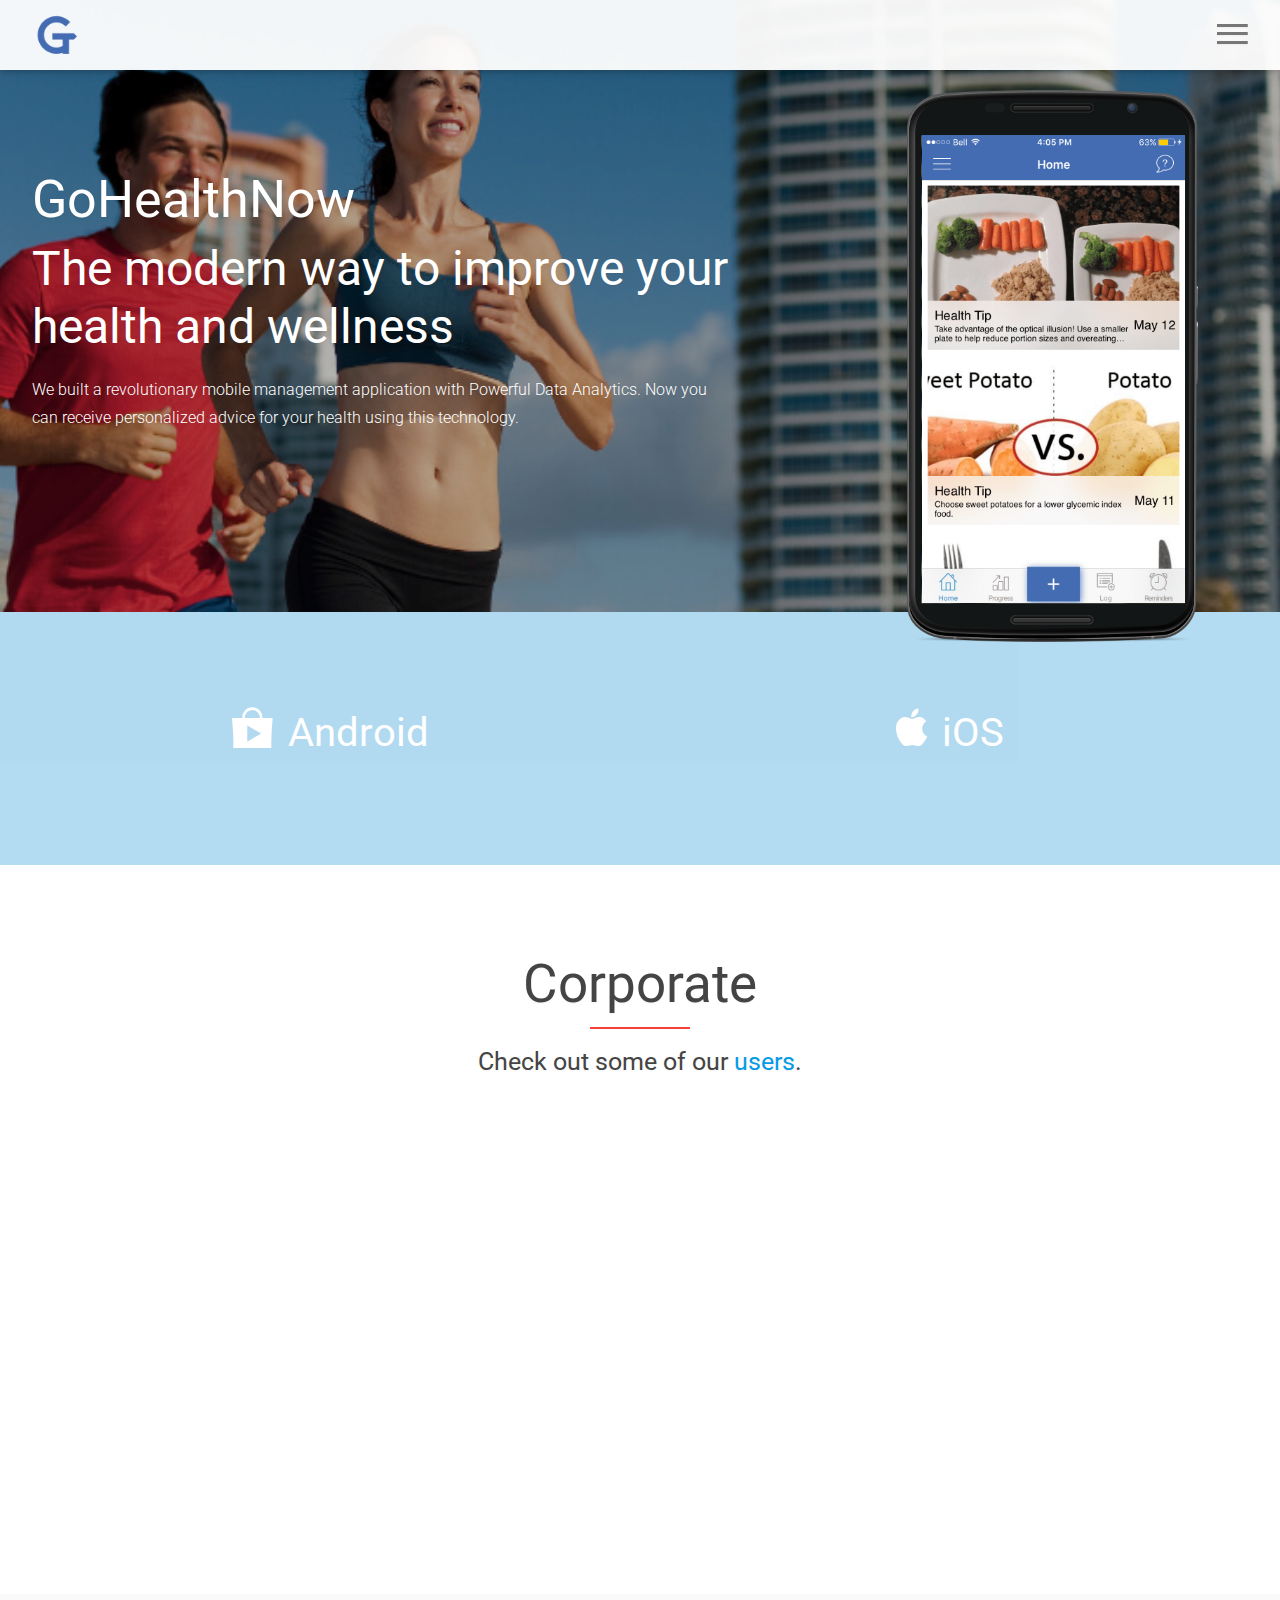
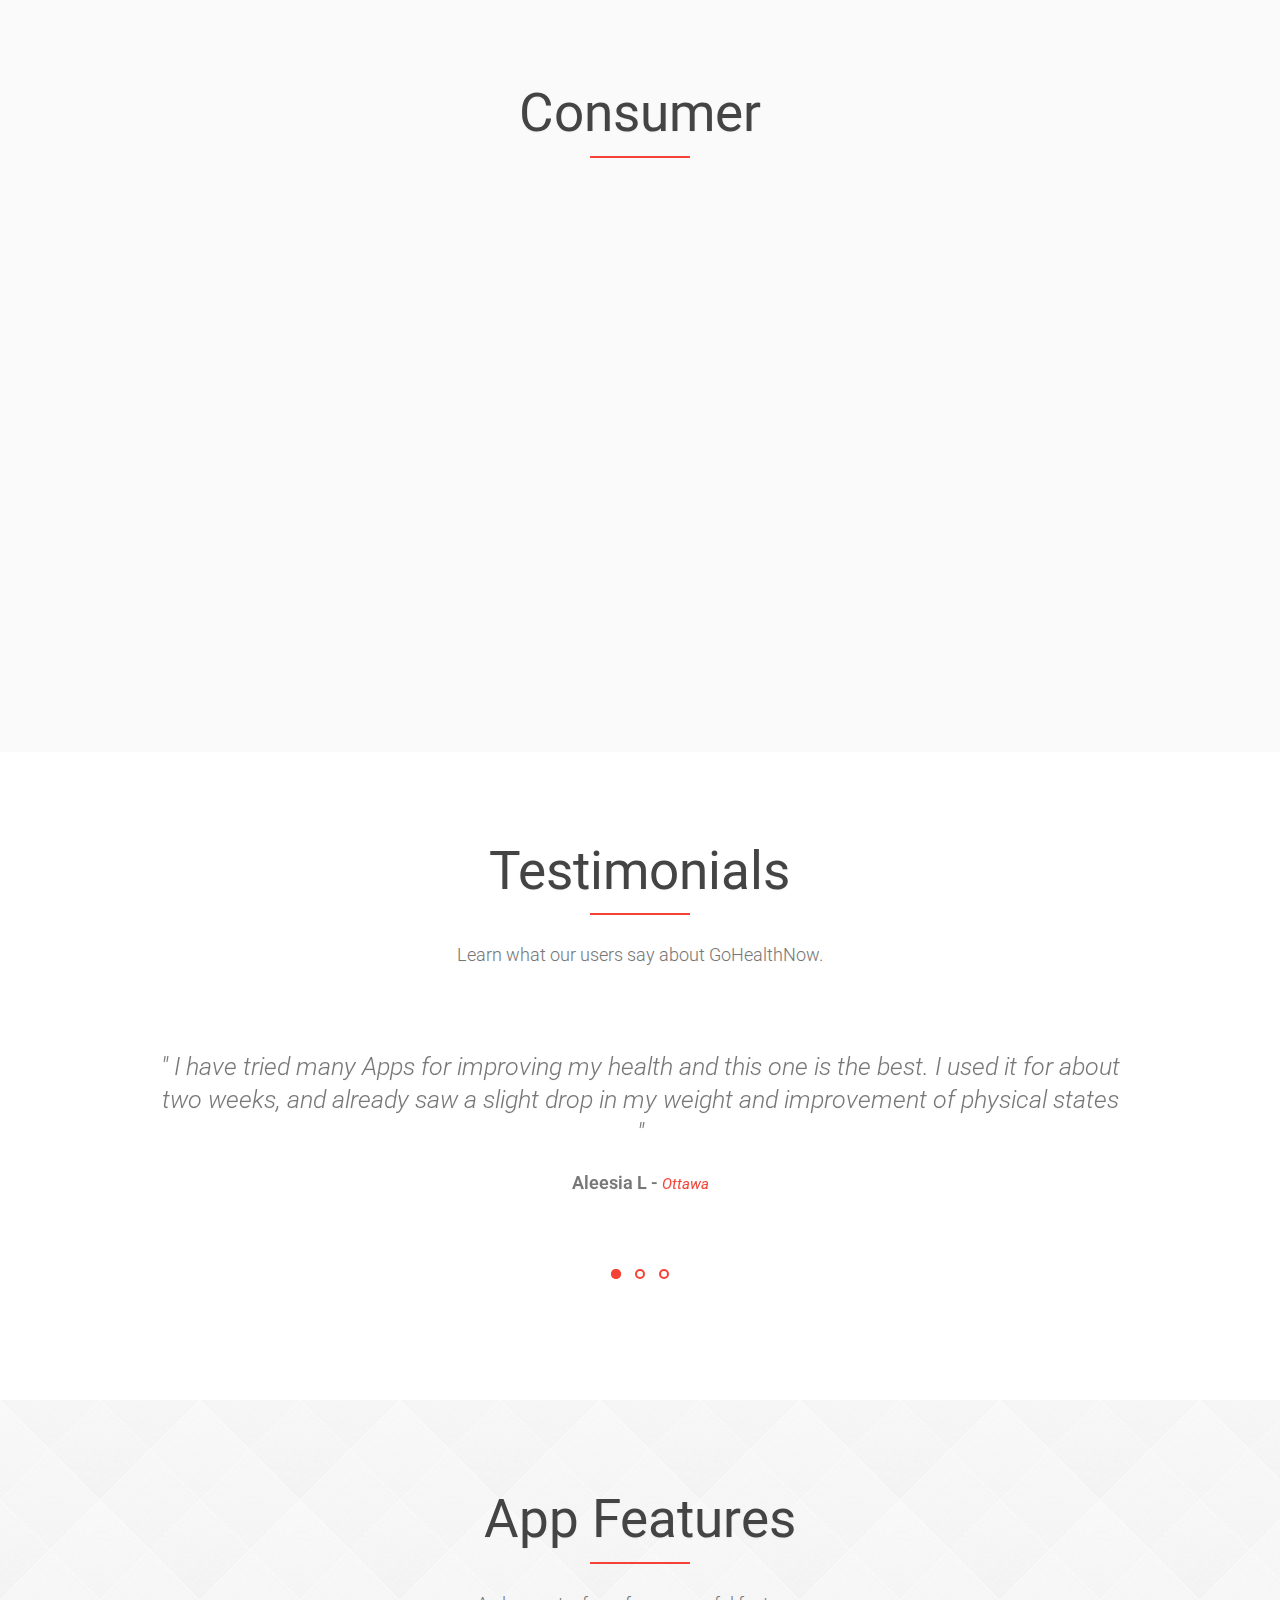
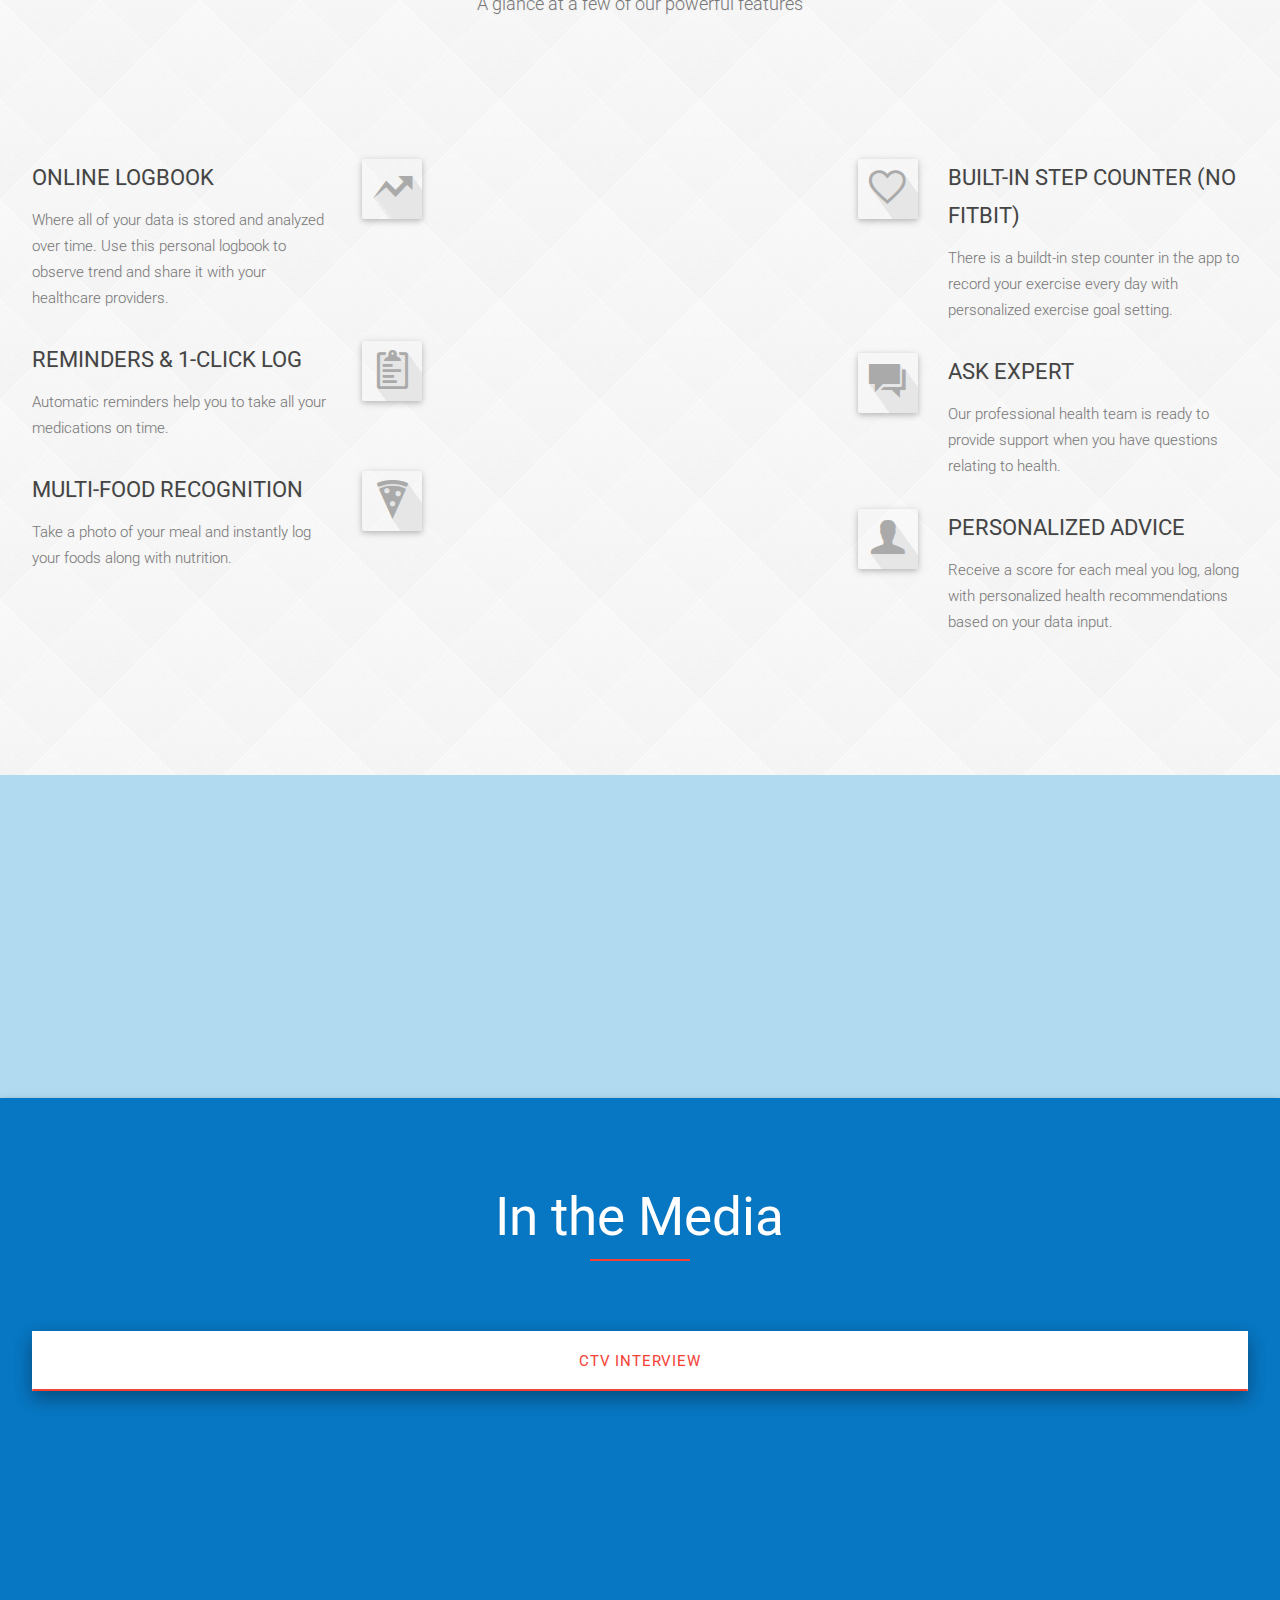
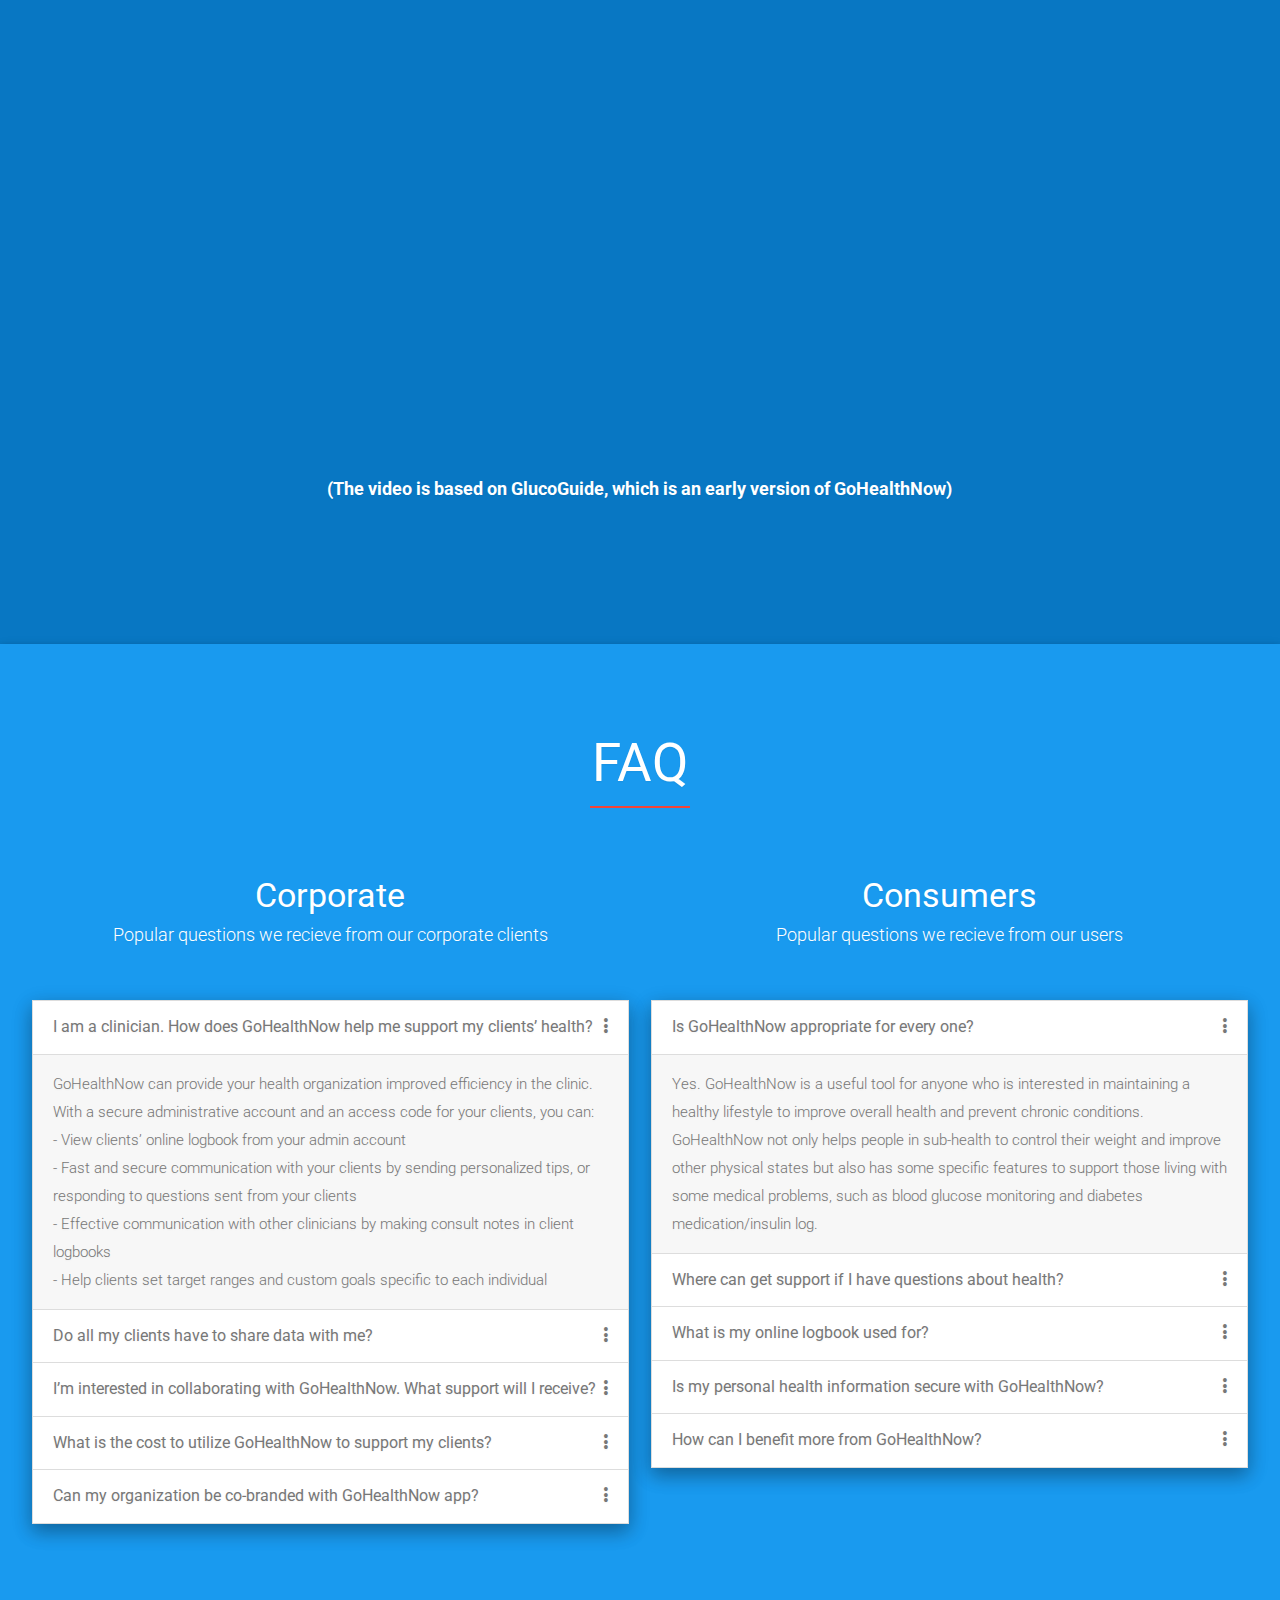
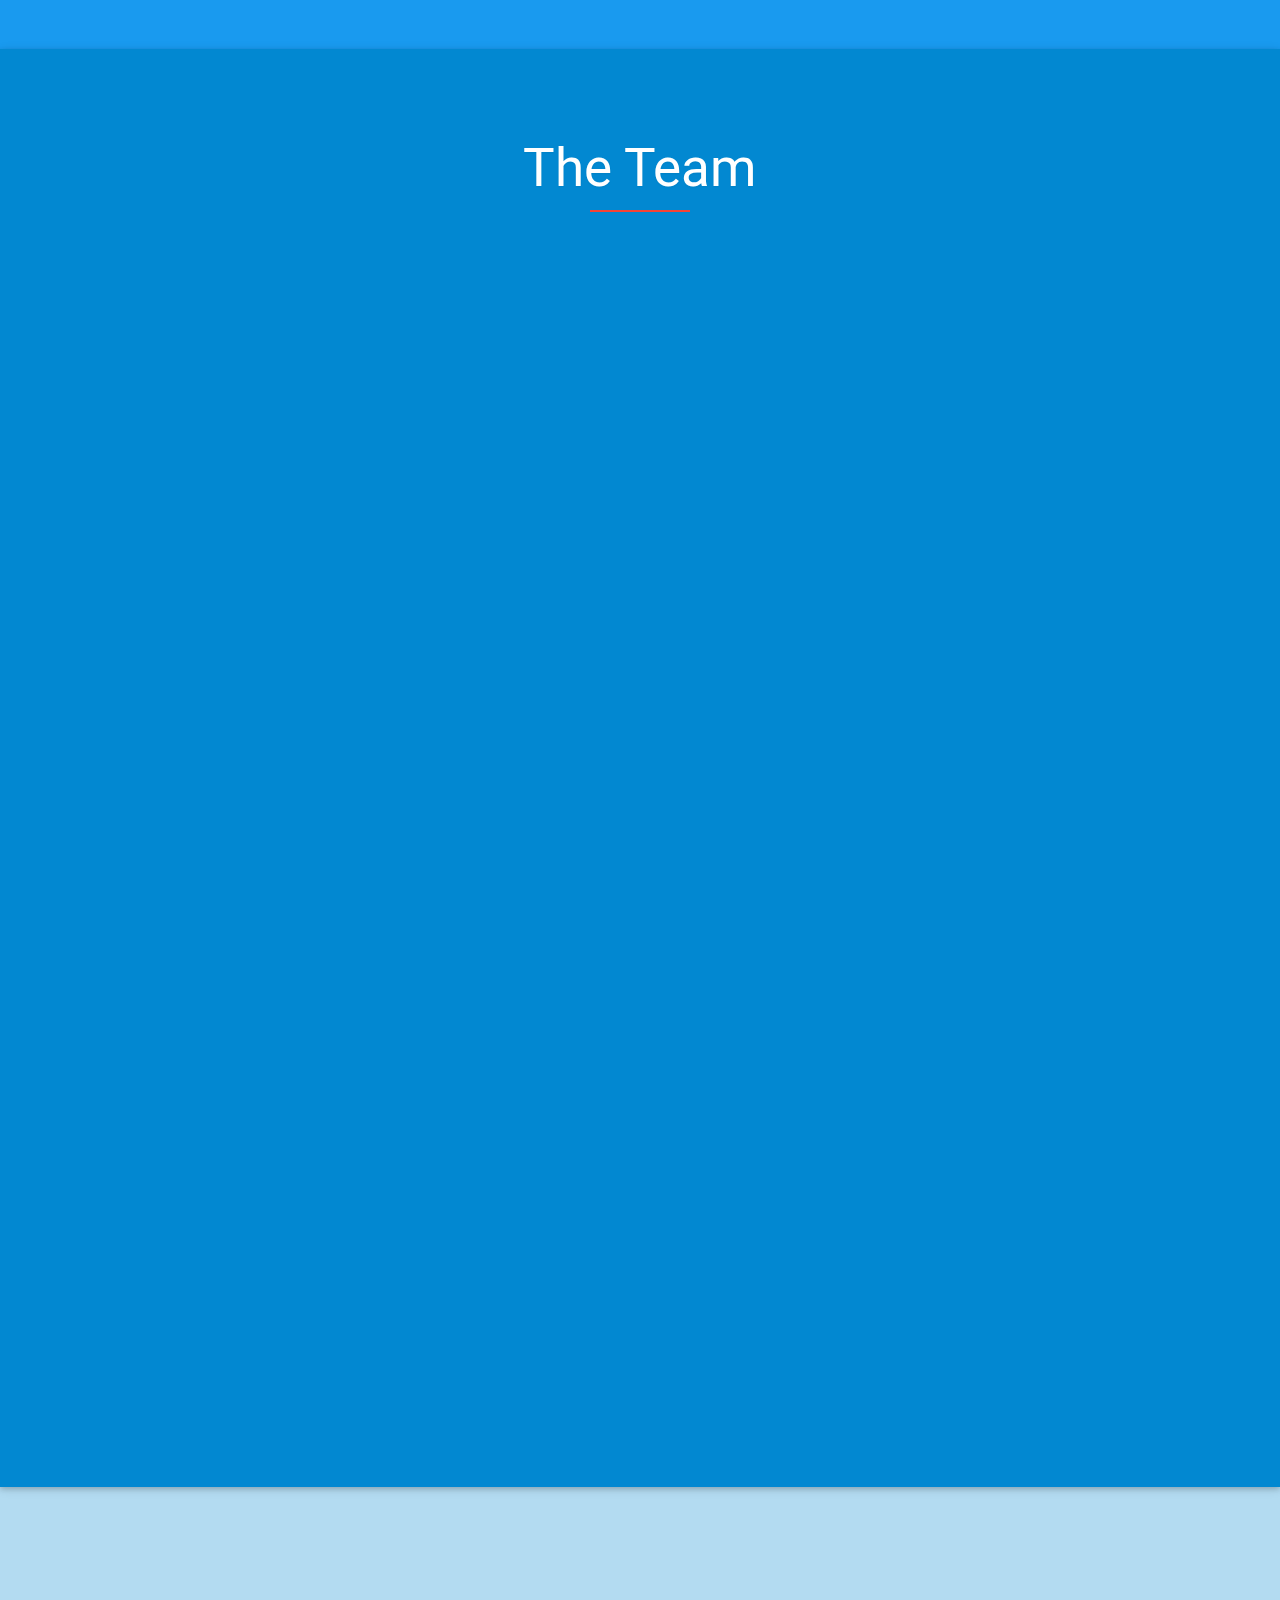
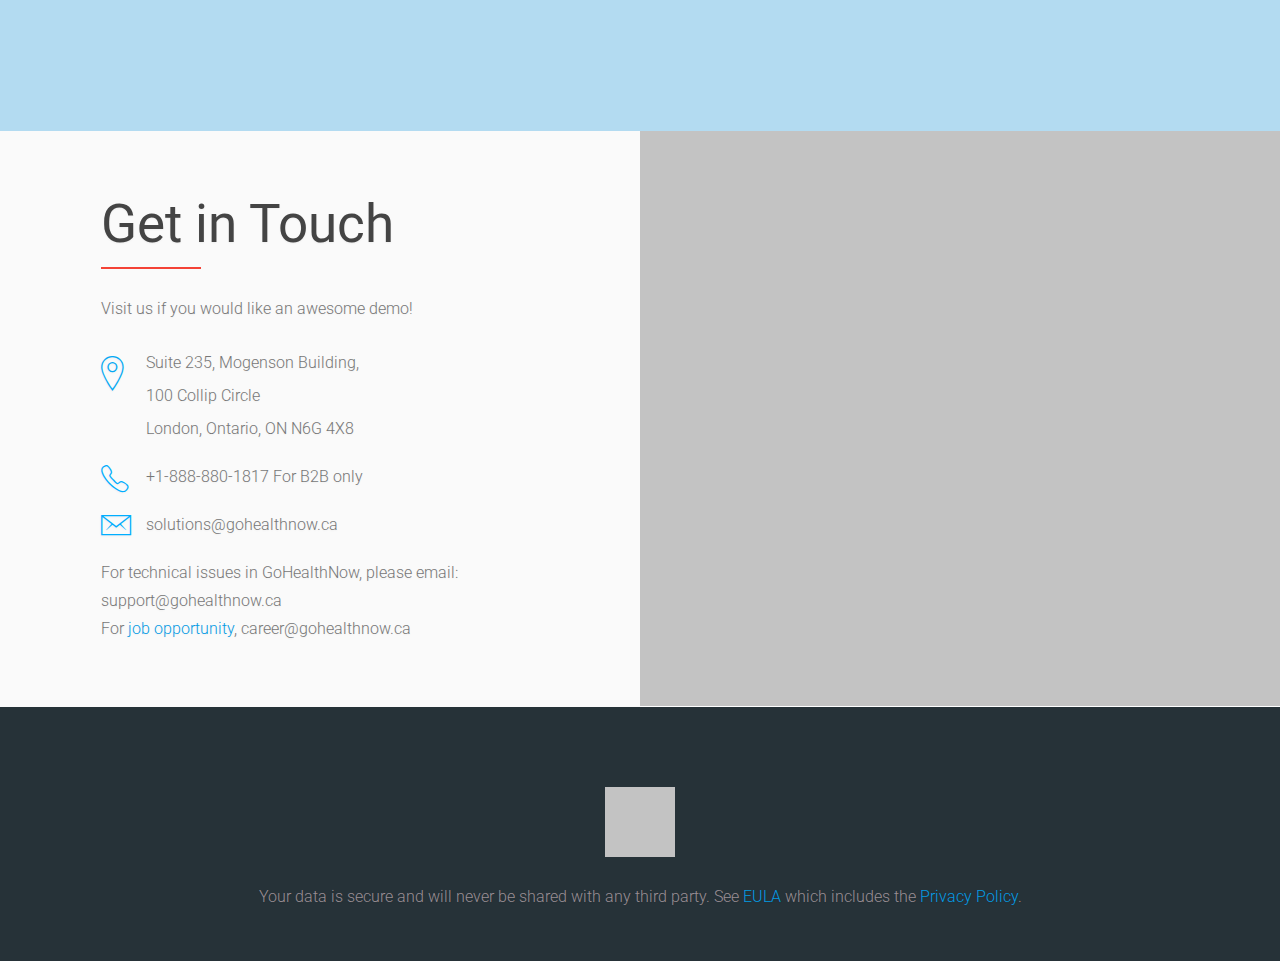
==== index.html @ e375368a "move the download section" ====
<!DOCTYPE html>
<html lang="en">

    <head>

        <meta charset="utf-8">
        <meta http-equiv="X-UA-Compatible" content="IE=edge">
        <meta name="viewport" content="width=device-width, initial-scale=1">

        <!-- Stylesheet -->
        <link href='https://fonts.googleapis.com/css?family=Roboto:400,300,100,400italic,500,300italic,500italic,700,700italic' rel='stylesheet' type='text/css'>
        <link href="css/materialize.min.css" rel="stylesheet">
        <link href="css/slider.css" rel="stylesheet" type="text/css">
        <link href="css/animate.css" rel="stylesheet" type="text/css">
        <link href="css/ionicons.min.css" rel="stylesheet" type="text/css">
        <link href="css/style.css" rel="stylesheet" type="text/css">
        <!-- Favicons -->
        <link rel="apple-touch-icon-precomposed" sizes="57x57" href="img/icons/favicons/apple-touch-icon-57x57.png" />
        <link rel="apple-touch-icon-precomposed" sizes="114x114" href="img/icons/favicons/apple-touch-icon-114x114.png" />
        <link rel="apple-touch-icon-precomposed" sizes="72x72" href="img/icons/favicons/apple-touch-icon-72x72.png" />
        <link rel="apple-touch-icon-precomposed" sizes="144x144" href="img/icons/favicons/apple-touch-icon-144x144.png" />
        <link rel="apple-touch-icon-precomposed" sizes="60x60" href="img/icons/favicons/apple-touch-icon-60x60.png" />
        <link rel="apple-touch-icon-precomposed" sizes="120x120" href="img/icons/favicons/apple-touch-icon-120x120.png" />
        <link rel="apple-touch-icon-precomposed" sizes="76x76" href="img/icons/favicons/apple-touch-icon-76x76.png" />
        <link rel="apple-touch-icon-precomposed" sizes="152x152" href="img/icons/favicons/apple-touch-icon-152x152.png" />
        <link rel="icon" type="image/x-icon" href="img/icons/favicons/favicon.ico" />
        <link rel="icon" type="image/png" href="img/icons/favicons/favicon-196x196.png" sizes="196x196" />
        <link rel="icon" type="image/png" href="img/icons/favicons/favicon-96x96.png" sizes="96x96" />
        <link rel="icon" type="image/png" href="img/icons/favicons/favicon-32x32.png" sizes="32x32" />
        <link rel="icon" type="image/png" href="img/icons/favicons/favicon-16x16.png" sizes="16x16" />
        <link rel="icon" type="image/png" href="img/icons/favicons/favicon-128.png" sizes="128x128" />
        <meta name="application-name" content="Volkan"/>
        <!-- Title -->
        <script src="js/jquery-1.12.3.min.js" type="text/javascript"></script>
        <script src="js/jquery.lazyload.min.js" type="text/javascript"></script>
        <title>GoHealthNow</title> 
        <script>
            $(function() {
                $("img.lazy").lazyload();
            });
        </script>
     
    </head>

    <body>



        <!-- Scroll-to-top Button -->
        <div class="scroll-to-top waves-effect waves-light trans-effect">
            <a href="#"><i class="ion-chevron-up"></i></a>
        </div><!-- Scroll-to-top Button ends -->

        <!-- Site navigation -->
        <div id="navigation">
            <nav>
                <div class="container">
                    <div class="nav-wrapper nav navbar-top">
                        <!-- Replace 'src' attribute with the path to your Brand logo -->
                        <a href="#" class="brand-logo"><img class="lazy" data-original="img/icons/gglogo.png" alt=""></a>
                        <!--
                        <div class="social-icons">
                            <ul>
                                
                                <li><a class="icon icon-google btn-floating waves-effect" href="https://www.youtube.com/channel/UCnL7tFkxfcnwh5UY7-__dVQ" target='_blank'><i class="ion-social-youtube"></i></a></li> 

                                <li><a class="icon icon-facebook btn-floating waves-effect" href="https://www.facebook.com/glucoguide/?fref=ts" target='_blank' ><i class="ion-social-facebook"></i></a></li>

                                <li><a class="icon icon-twitter btn-floating waves-effect" href="https://twitter.com/GlucoGuide" target='_blank'><i class="ion-social-twitter"></i></a></li>
                            </ul>
                        </div>
                        -->
                        <a href="#" data-activates="mobile-demo" class="button-collapse"><i class="ion-android-menu"></i></a>
                        <!-- Main navigation -->
                        <ul class="right main-nav ">
                            <li><a class="waves-effect waves-light" href="#corporate">Corporate</a></li>
                            <li><a class="waves-effect waves-light" href="#consumers">Consumers</a></li>
                            <li><a class="waves-effect waves-light" href="#features">Features</a></li>
                            <li><a class="waves-effect waves-light" href="#media">Media</a></li>
                            <li><a class="waves-effect waves-light" href="#faq">FAQ</a></li>
                            <li><a class="waves-effect waves-light" href="#team">About Us</a></li>
                            <li><a class="waves-effect waves-light" target="_blank" href="https://myaccount.glucoguide.com/#!/signin_ghn">User Login</a></li>
                            <li><a class="waves-effect waves-light"  target="_blank" href="https://myaccount.glucoguide.com/#!/signin/experts_ghn">Admin Login</a></li>
                            
                            
                        </ul>

                        <!-- Mobile sidebar navigation -->
                        <ul class="side-nav" id="mobile-demo">
                            <li><a class="waves-effect waves-light" href="#corporate">Corporate</a></li>
                            <li><a class="waves-effect waves-light" href="#consumers">Consumers</a></li>
                            <li><a class="waves-effect waves-light" href="#features">Features</a></li>
                            <li><a class="waves-effect waves-light" href="#media">Media</a></li>
                            <li><a class="waves-effect waves-light" href="#faq">FAQ</a></li>
                            <li><a class="waves-effect waves-light" href="#team">About Us</a></li>
                            <li><a class="waves-effect waves-light" target="_blank" href="https://myaccount.glucoguide.com/#!/signin_ghn">User Login</a></li>
                            <li><a class="waves-effect waves-light"  target="_blank" href="https://myaccount.glucoguide.com/#!/signin/experts_ghn">Admin Login</a></li>
                            <li><a class="nav-btn-download waves-effect waves-light btn red white-text" href="#download">Try now</a></li>
                        </ul>
                    </div><!-- Nav-wrapper ends -->
                </div><!-- Container ends -->
            </nav><!-- Nav ends -->
        </div><!-- Navigation ends -->

        <!-- Section home -->
        <section id="home" class="home-section">
            <div class="overlay-shade"></div>
            <div class="container">
                
                <div class="row btm-mrgn-0">
                    <div class="col s12 m7 l7 hero-text">
                        <h1 class="white-text">GoHealthNow</h1>
                        <h2 class="white-text"> The modern way to improve your health and wellness</h2>
                        <p class="white-text">We built a revolutionary mobile management application with Powerful Data Analytics. Now you can receive personalized advice for your health using this technology.</p>
                    </div><!-- Col ends -->
                    <div class="col s12 m5 l4 offset-l1 wow zoomIn" data-wow-delay="0.2s">
                        <div class="android-wrapper trans-effect">
                            <div class="android-inner trans-effect">
                                <div class="hero-slider">
                                    <ul class="slides">
                                        <!-- Replace 'src' attribute with the path to the screenshots  -->
                                        <li><img src="img/screens/1.jpg" alt=""></li>
                                        <li><img src="img/screens/2.jpg" alt=""></li>
                                        <li><img src="img/screens/33.jpg" alt=""></li>
                                       <!--  <li><img src="img/screens/20.png" alt=""></li> -->
                                        <li><img src="img/screens/4.jpg" alt=""></li>
                                        <!-- <li><img src="img/screens/5.jpg" alt=""></li> -->
                                        <li><img src="img/screens/6.jpg" alt=""></li>
                                        <li><img src="img/screens/7.jpg" alt=""></li>
                                        <li><img src="img/screens/9.jpg" alt=""></li>
                                       <!--  <li><img src="img/screens/18.png" alt=""></li> -->
                                        <li><img src="img/screens/11.jpg" alt=""></li>
                                        <li><img src="img/screens/12.jpg" alt=""></li>
                                        <li><img src="img/screens/13.jpg" alt=""></li>

                                    </ul>
                                </div>
                            </div>
                        </div>
                    </div><!-- Col ends -->
                </div><!-- Row ends -->
            </div><!-- Container ends -->
        </section><!-- Section ends -->



        <!-- Section download -->
        <section id="download" class="download-section sec-padded-1x">
            <div class="container">
                 <div class="row"> 
                     <div class="col s6 m6 l6 offset-m2 offset-6"> 
                         <div class="center-heading wow fadeIn" data-wow-delay="0.1s"> 
                            <!-- **Replace 'href' attribute with the path to download link -->
                             <h3><a href="https://play.google.com/store/apps/details?id=com.GoHealthNow.GoHealthNowplus" class="white-text"><i class="ion-android-playstore"></i>Android</a></h3>
                        </div> 
                    </div>
                    <div class="col s6 m6 l6 offset-m2 offset-6">
                        <div class="center-heading wow fadeIn" data-wow-delay="0.1s"> 
                            <!-- Replace 'href' attribute with the path to download link -->
                            <h3><a href="https://itunes.apple.com/ca/app/gohealthnow/id1208285067?mt=8" class="white-text"><i class="ion-social-apple"></i>iOS</a></h3> 
                        </div>
                    </div>

                </div>
            </div>
            <!-- **Container ends -->
        </section>
        <!-- **Section ends -->





        <!-- Section overview -->
        <section id="corporate" id="overview" class="overview-section sec-padded-1x">
            <div class="container">
                <div class="row">
                    <div class="col s12 l8 offset-l2">
                        <div class="center-heading">
                            <h2>Corporate</h2>
                            <span class="center-line red"></span>
                             <h5>Check out some of our <a href="users.html">users</a>.</h5>

                            <!-- <p>Lorem ipsum dolor sit amet consectetur adipisicing elit<br> sed do eiusmod tempor incididunt</p> -->
                        </div>
                    </div>
                </div>
                <div class="row center">
                    <div class="col s12 m6 l4">
                        <div class="card-panel overview-section-box wow fadeIn" data-wow-delay="0.1s">
                            <i class="ion-android-color-palette trans-effect"></i>
                            <h3>For Health Insurance</h3>
                            <p>
                                To reduce claims and payout cost for Diabetes, obesity and poor health
                            </p>
                        </div>
                    </div><!-- Col ends -->
                    <div class="col s12 m6 l4">
                        <div class="card-panel overview-section-box wow fadeIn" data-wow-delay="0.2s">
                            <i class="ion-android-desktop trans-effect"></i>
                            <h3>For Clinics</h3>
                            <p>
                                To shorten patient visitation time and improve personalized care
                            </p>
                        </div>
                    </div><!-- Col ends -->
                    <div class="col s12 m6 l4">
                        <div class="card-panel overview-section-box wow fadeIn" data-wow-delay="0.4s">
                            <i class="ion-stats-bars trans-effect"></i>
                            <h3>For Wellness</h3>
                            <p>
                                To reduce sick-day absences; promote team competition
                            </p>
                        </div>
                    </div><!-- Col ends -->
                </div><!-- Row ends -->
            </div><!-- Container ends -->
        </section><!-- Section ends -->




        <section id="consumers" id="overview" class="features-sectionn overview-section sec-padded-1x">
            <div class="container">

                <div class="row">
                    <div class="col s12 l8 offset-l2">
                        <div class="center-heading">
                            <h2>Consumer</h2>
                            <span class="center-line red"></span>
                            <!-- <p>Lorem ipsum dolor sit amet consectetur adipisicing elit<br> sed do eiusmod tempor incididunt</p> -->
                        </div>
                    </div>
                </div>
                <div class="row center">



                    <div class="col s12 m6 l4">
                        <div class="card-panel overview-section-box wow fadeIn" data-wow-delay="0.3s">
                            <i class="ion-android-list trans-effect"></i>
                            <h3>Personalized Advice</h3>
                            <p>
                                We use advanced algorithms to provide you with personalized meal score and health recommendations.
                            </p>
                        </div>
                    </div><!-- Col ends -->
                    <div class="col s12 m6 l4">
                        <div class="card-panel overview-section-box wow fadeIn" data-wow-delay="0.4s">
                            <i class="ion-android-star-outline trans-effect"></i>
                            <h3>Health Tracking</h3>
                            <p style="text-align:left">  
                                Built-in pedometer <br>
                                Patent-pending food recognition technology<br>
                                One-click medication log, allow quick and easy tracking of your health.
                            </p>
                        </div>
                    </div><!-- Col ends -->

                    <div class="col s12 m6 l4">
                        <div class="card-panel overview-section-box wow fadeIn" data-wow-delay="0.4s">
                            <i class="ion-person trans-effect"></i>
                            <h3>Ask Expert</h3>
                            <p> 
                                Send a health-related question to our health expert team, even with your voice.
                            </p>
                        </div>
                    </div><!-- Col ends -->



                </div><!-- Row ends -->
            </div><!-- Container ends -->
        </section><!-- Section ends -->

        <section id="testimonials" class="testimonials-section">
            <div class="sec-padded-1x">
                <div class="container">
                    <div class="row btm-mrgn-0">
                        <div class="col s12 l8 offset-l2">
                            <div class="center-heading">
                                <h2>Testimonials</h2>
                                <span class="center-line red"></span>
                                <p>Learn what our users say about GoHealthNow.</p>
                            </div>
                        </div>
                    </div>
                    <div class="row center">
                        <div class="col s12 m10 l10 offset-m1 offset-l1">
                            <div id="testimonial-slider" class="owl-carousel owl-theme">
                                <div class="item">
                                    <div class="testimonials-inner">
                                        <!-- Replace 'src' attribute with the path to the review member image  -->
                                       <!--  <img src="img/reviewers/mem1.png" alt=""> -->
                                        <div class="testimonials-box">
                                            <p>" I have tried many Apps for improving my health and this one is the best. I used it for about two weeks, and already saw a slight drop in my weight and improvement of physical states "</p>
                                            <span>Aleesia L - <em>Ottawa</em></span>
                                        </div>
                                    </div>
                                </div><!-- Item ends -->
                                <div class="item">
                                    <div class="testimonials-inner">
                                        <!-- Replace 'src' attribute with the path to the review member image  -->
                                        <!-- <img src="img/reviewers/mem1.png" alt=""> -->
                                        <div class="testimonials-box">
                                            <p>"GoHealthNow is super easy to use, and gives me instant advice on my meal!."</p>
                                            <span>Simon - <em>Montreal</em></span>
                                        </div>
                                    </div>
                                </div><!-- Item ends -->
                                <div class="item">
                                    <div class="testimonials-inner">
                                        <!-- Replace 'src' attribute with the path to the review member image  -->
                                        <!-- <img src="img/reviewers/mem1.png" alt=""> -->
                                        <div class="testimonials-box">
                                            <p>"Even though I am an adult capable of making good choices, GoHealthNow is a friendly reminder that my health is important, and that I am important. It is comforting to know that when I am not looking out for my well being, that GoHealthNow and their team are always there to guide me."</p>
                                            <span>Ray C - <em>London</em></span>
                                        </div>
                                    </div>
                                </div><!-- Item ends -->
                            </div><!-- Slider ends -->
                        </div><!-- Col ends -->
                    </div><!-- Row ends -->
                </div><!-- Container ends -->
            </div><!-- Sec-padded ends -->
        </section><!-- Section ends -->



        <!-- Section features -->
        <section id="features" class="features-section sec-padded-1x">
            <div class="container">
                <div class="row">
                    <div class="col s12 l8 offset-l2">
                        <div class="center-heading">
                            <h2>App Features</h2>
                            <span class="center-line red"></span>
                            <p> A glance at a few of our powerful features</p>
                        </div>
                    </div>
                </div>
                <div class="row">
                    <div class="col s12 m4 l4 features-section-row left">
                        <div class="features-section-box left one">
                            <i class="ion-arrow-graph-up-right z-depth-1 trans-effect"></i>
                            <div class="features-text ">
                                <h4 class="trans-effect">Online Logbook</h4>
                                <p>Where all of your data is stored and analyzed over time. Use this personal logbook to observe trend and share it with your healthcare providers.</p>
                            </div>
                        </div><!-- Feature box ends -->


                        <div class="features-section-box left top two">
                            <i class="ion-clipboard z-depth-1 trans-effect"></i>
                            <div class="features-text ">
                                <h4 class="trans-effect">Reminders & 1-click Log</h4>
                                <p>Automatic reminders help you to take all your medications on time.</p>
                            </div>
                        </div><!-- Feature box ends -->
                        <div class="features-section-box left three">
                            <i class="ion-pizza z-depth-1 trans-effect"></i>
                            <div class="features-text ">
                                <h4 class="trans-effect">Multi-Food Recognition</h4>
                                <p>Take a photo of your meal and instantly log your foods along with nutrition.</p>
                            </div>
                        </div><!-- Feature box ends -->
                    </div><!-- Col ends -->



                    <div class="col s12 m4 l4 features-img-box wow zoomIn" data-wow-delay="0.1s">
                        <div id="img-wrapper" class="img-wrapper">
                            <div class="feature-device">
                                <img src="img/android-cover.png" alt="" class="phone-wrapper responsive-img">
                                <!-- Replace 'src' attribute with the path to the screenshot  -->
                                <a href="#"><img class="screen responsive-img" data-num="one" src="img/screens/9.jpg" alt=""></a>
                            </div>
                            <div class="feature-grid">
                                <!-- Replace 'src' attribute with the path to the screenshots  -->
                                <a href="#"><img class="lazy" data-original="img/screens/9.jpg" data-num="one" alt="" class="img-responsive"><span> </span></a>
                                <a href="#"><img class="lazy" data-original="img/screens/15.png" data-num="two" alt="" class="img-responsive"><span></span></a>
                                <a href="#"><img class="lazy" data-original="img/screens/16.png" data-num="three" alt="" class="img-responsive"><span></span></a>
                                <a href="#"><img class="lazy" data-original="img/screens/19.png" data-num="four" alt="" class="img-responsive"><span></span></a>
                                <a href="#"><img class="lazy" data-original="img/screens/13.jpg" data-num="five" alt="" class="img-responsive"><span></span></a>
                                <a href="#"><img class="lazy" data-original="img/screens/14.jpg" data-num="six" alt="" class="img-responsive"><span></span></a>
                            </div>
                        </div>
                    </div><!-- Col ends -->




                    <div class="col s12 m4 l4 features-section-row right">
                        <div class="features-section-box right top four">
                            <i class="ion-android-favorite-outline z-depth-1 trans-effect"></i>
                            <div class="features-text ">
                                <!-- <h4 class="trans-effect">Health Tracker</h4>
                                <p>The pedometer automatically logs your activity level and tells you how much exercise and at which intensity level you’ve done.</p> -->
                                <h4 class="trans-effect">Built-in Step Counter (no Fitbit)</h4>
                                <p>There is a buildt-in step counter in the app to record your exercise every day with personalized exercise goal setting.</p>
                            </div>
                        </div><!-- Feature box ends -->
                        <div class="features-section-box right five">
                            <i class="ion-android-chat z-depth-1 trans-effect"></i>
                            <div class="features-text ">
                                <h4 class="trans-effect">Ask Expert</h4>
                                <p>Our professional health team is ready to provide support when you have questions relating to health.</p>
                            </div>
                        </div><!-- Feature box ends -->
                        <div class="features-section-box right six">
                            <i class="ion-person z-depth-1 trans-effect"></i>
                            <div class="features-text ">
                                <h4 class="trans-effect">Personalized Advice</h4>
                                <p>Receive a score for each meal you log, along with personalized health recommendations based on your data input.</p>
                            </div>
                        </div><!-- Feature box ends -->
                    </div><!-- Col ends -->
                </div><!-- Row ends -->
            </div><!-- Container ends -->
        </section><!-- Section ends -->

        <!-- paper -->
        <section id="paper" class="download-section sec-padded-1x z-depth-1">
            <div class="container">
                <div class="row">
                    <div class="col s12 m12 l12 offset-m2 offset-6">
                        <div class="center-heading wow fadeIn " data-wow-delay="0.1s">
                            <!-- Replace 'href' attribute with the path to download link -->
                            <h3 class='white-text'>
                                Its efficacy was proven by research with a clinical trial
                                <br><a href="https://glucoguide.com/assets/pdf/ICDMW2014.pdf" class="white-text">Read the peer-reviewed publication here.
                                </a>
                                <br>
                            </h3>
                                <p class='white-text'>(The reserach is based on GlucoGuide, which is an early version of GoHealthNow)</p>
                        </div>
                    </div>  

                </div>
            </div><!-- Container ends -->
        </section>
       
        <!-- Section describe -->
        <section id="media" class="describe-section z-depth-1">
            <div class="overlay-blue-shade"></div> 
            <div class="sec-padded-1x">
                <div class="container">
                    <div class="row">
                        <div class="col s12 l8 offset-l2">
                            <div class="center-heading">
                                <h2 class="white-text">In the Media</h2>
                                <span class="center-line red"></span>
                               <!--  <p >
                                    <a class="white-text spacial-white-text" href="https://www.glucoguide.com/events.html" >
                                        <b>  Click to see our news and events</b>
                                    </a>
                                </p> -->
                            </div>
                        </div>
                    </div>
                    <div class="row s12 l8 offset-l2">
                        <div class="col s12">
                            <ul class="tabs z-depth-2">
                                <!--<li class="tab col s3"><a class="active" href="#how-to">How to Video</a></li>-->
                                <li class="tab col s3"><a href="#tab-video">CTV Interview</a></li>
                                <!--<button class="tab col s3"><a href="javascript:void(0)" onclick="open_win()">YouTube Channel</a></botton>-->
                            </ul>
                        </div><!-- Col ends -->

                        <div id="tab-video" class="col s12 tab-content wow fadeIn">
                            <div class="col s12 m10 offset-m1">
                                <div class="video-box">
                                <iframe width="100%" height="567" src="https://www.youtube.com/embed/ytGL4DZiWqk" frameborder="0" allowfullscreen></iframe>
                                </div>
                            </div>
                        </div>

                         <!-- <div id="how-to" class="col s12 tab-content wow fadeIn">
                            <div class="col s12 m10 offset-m1">
                                <div class="video-box s12 m10 offset-m1">
                                    <iframe width="100%" height="567" src="https://www.youtube.com/embed/isSaXEbF46A" frameborder="0" allowfullscreen></iframe>
                                </div>
                            </div>
                        </div>                  -->
                    </div><!-- Row ends -->

                    <div class="row">
                        <div class="col s12 l8 offset-l2">
                        <div class="center-heading">
                            <p class=' white-text spacial-white-text' style="text-align:center;"><b>(The video is based on GlucoGuide, which is an early version of GoHealthNow)</b>
                            </p>
                            </div>
                        </div>
                    </div>

                </div><!-- Container ends -->
            </div><!-- Sec-padded ends -->

        </section><!-- Section ends -->

        <!-- Section faq -->
        <section id="faq" class="faq-section sec-padded-1x z-depth-1">
            <div class="container">
               
                        <div class="center-heading">
                            <h2 class="white-text">FAQ</h2>
                            <span class="center-line red"></span>
                        </div>





                <div class="row">

                    <div class="col s12 m7 l6">
                        <div class="center-heading">
                            <h4 class="white-text">Corporate</h4>
                           <!--  <span class="center-line red"></span> -->
                            <p class="white-text">Popular questions we recieve from our corporate clients</p>
                        </div>



                        <ul class="collapsible z-depth-2" data-collapsible="accordion">
                            <li>
                                <div class="collapsible-header active"><i class="ion-android-more-vertical"></i>I am a clinician. How does GoHealthNow help me support my clients’ health?</div>
                                <div class="collapsible-body">
                                <p>GoHealthNow can provide your health organization improved efficiency in the clinic. With a secure administrative account and an access code for your clients, you can:
                                <br> - View clients’ online logbook from your admin account
                                <br> - Fast and secure communication with your clients by sending personalized tips, or responding to questions sent from your clients 
                                <br> - Effective communication with other clinicians by making consult notes in client logbooks 
                                <br> - Help clients set target ranges and custom goals specific to each individual

                                </p>

                                </div>
                            </li>
                            <li>
                                <div class="collapsible-header"><i class="ion-android-more-vertical"></i>Do all my clients have to share data with me?</div>
                                <div class="collapsible-body"><p>No. You can only access your client’s online logbook if he/she gives consent to share their information. This can be done by the client from the online logbook.</p></div>
                            </li>
                            <li>
                                <div class="collapsible-header"><i class="ion-android-more-vertical"></i>I’m interested in collaborating with GoHealthNow. What support will I receive?</div>
                                <div class="collapsible-body"><p>GoHealthNow provides initial in-service support at your site for you and your clients. We will also provide on-going technical support as needed. You can contact us via email at support@glucoguide.ca.</p></div>
                            </li>
                            <li>
                                <div class="collapsible-header"><i class="ion-android-more-vertical"></i>What is the cost to utilize GoHealthNow to support my clients? </div>
                                <div class="collapsible-body"><p>The pricing structure varies depending on the type and size of the orgaqnizations. Please contact us directly for an accurate quote.</p></div>
                            </li>
                             <li>
                                <div class="collapsible-header"><i class="ion-android-more-vertical"></i>Can my organization be co-branded with GoHealthNow app?</div>
                                <div class="collapsible-body"><p>Yes, co-branding is possible. As a partner of GoHealthNow, your organization’s logo can be embedded in our app. </p></div>
                            </li>
                        </ul>

                    </div>



                    <div class="col s12 m7 l6">
                        <div class="center-heading">
                            <h4 class="white-text">Consumers</h4>
                           <!--  <span class="center-line red"></span> -->
                            <p class="white-text">Popular questions we recieve from our users</p>
                        </div>

                        <ul class="collapsible z-depth-2" data-collapsible="accordion">
                            <li>
                                <div class="collapsible-header active"><i class="ion-android-more-vertical"></i>Is GoHealthNow  appropriate for every one?</div>
                                <div class="collapsible-body"><p>Yes. GoHealthNow is a useful tool for anyone who is interested in maintaining a healthy lifestyle to improve overall health and prevent chronic conditions. GoHealthNow not only helps people in sub-health to control their weight and improve other physical states but also has some specific features to support those living with some medical problems, such as blood glucose monitoring and diabetes medication/insulin log.</p></div>
                            </li>
                            <li>
                                <div class="collapsible-header"><i class="ion-android-more-vertical"></i>Where can get support if I have questions about health?</div>
                                <div class="collapsible-body"><p>If you have any questions about nutrition, exercise, weight, and blood glucose, you can send your question to an expert on our health team right from your GoHealthNow app. Simply click on the “Ask Expert” button at the top right corner and send your question. You can expect a reply within 2 business days sent to your app and email. </p></div>
                            </li>
                            <li>
                                <div class="collapsible-header"><i class="ion-android-more-vertical"></i>What is my online logbook used for?</div>
                                <div class="collapsible-body"><p>The online logbook tracks all of the information you have entered into the app. It analyzes your data and displays the trend over time. Currently, the online logbook shows data of your blood glucose, diet, meal score, step count, and exercise overall. You can use this to track your own progress, or share with your healthcare provider.</p></div>
                            </li>
                            <li>
                                <div class="collapsible-header"><i class="ion-android-more-vertical"></i>Is my personal health information secure with GoHealthNow?</div>
                                <div class="collapsible-body"><p>Absolutely. Your data is as secure and confidential as any online banking service. GoHealthNow uses the latest security protocols to protect your personal health information. Only you, or your healthcare provider with consent (if you have an organization access code) can access your data. If you have questions about our privacy policy, please review the End User License Agreement here. </p></div>
                            </li>
                            <li>
                                <div class="collapsible-header"><i class="ion-android-more-vertical"></i>How can I benefit more from GoHealthNow?</div>
                                <div class="collapsible-body"><p>Simply put, the more you use, the better it serves you. GoHealthNow is not just a tracking tool. It uses advanced data analytics to provide you with personalized health suggestions that is specific to your actions. In other words, the more data you enter (diet, exercise, blood glucose, medications), the more personalized advice you receive.</p></div>
                            </li>
                        </ul>
                    </div><!-- Col ends -->
                </div><!-- Row ends -->
            </div><!-- Container ends -->
        </section><!-- Section ends -->



        <!-- Section team -->
        <section id="team" class="team-section z-depth-1">
            <div class="sec-padded-1x">
                <div class="container">
                    <div class="row">
                        <div class="col s12 l8 offset-l2">
                            <div class="center-heading">
                                <h2 class="white-text">The Team</h2>
                                <span class="center-line red"></span>
                            </div>
                        </div>
                    </div>

                    <div class="row center">
                        <div class="col s12 m6 l3">
                            <div class="card z-depth-2 wow fadeIn" data-wow-delay="0.1s">
                                <div class="card-image waves-effect waves-block waves-light">
                                    <!-- Replace 'src' attribute with the path to the team member image  -->
                                    <img class="lazy" data-original="img/team/charles.jpg" alt="" class="trans-effect circle responsive-img">
                                </div>
                                <div class="card-content">
                                    <span class="card-title activator grey-text text-darken-4">Charles</span>
                                    <p>CEO</p>
                                    <ul class="list-inline list-follow">
                                        <li class="waves-effect"><a href="https://ca.linkedin.com/in/charlesling1" class="trans-effect"><i class="ion-social-linkedin"></i></a></li>
                                    </ul>
                                </div>
                            </div>
                        </div><!-- Col ends -->   
                        
                        <!--Start Advisors --> 

                        <div class="col s12 m6 l3">
                            <div class="card z-depth-2 wow fadeIn" data-wow-delay="0.1s">
                                <div class="card-image waves-effect waves-block waves-light">
                                    <!-- Replace 'src' attribute with the path to the team member image  -->
                                    <img class="lazy" data-original="img/team/ian.jpg" alt="" class="trans-effect circle responsive-img">
                                </div>
                                <div class="card-content">
                                    <span class="card-title activator grey-text text-darken-4">Ian</span>
                                    <p>Medical Advisor</p>
                                    <ul class="list-inline list-follow">
                                        <li class="waves-effect"><a href="http://www.ourdiabetes.com/biography.htm" class="trans-effect"><i class="ion-android-globe"></i></a></li>
                                    </ul>
                                </div>
                            </div>
                        </div>  


                        <div class="col s12 m6 l3">
                            <div class="card z-depth-2 wow fadeIn" data-wow-delay="0.1s">
                                <div class="card-image waves-effect waves-block waves-light">
                                    <!-- Replace 'src' attribute with the path to the team member image  -->
                                    <img class="lazy" data-original="img/team/martin.jpg" alt="" class="trans-effect circle responsive-img">
                                </div>
                                <div class="card-content">
                                    <span class="card-title activator grey-text text-darken-4">Martin</span>
                                    <p>Business Advisor</p>
                                    <ul class="list-inline list-follow">
                                        <li class="waves-effect"><a href="https://www.linkedin.com/in/martinss" class="trans-effect"><i class="ion-social-linkedin"></i></a></li>
                                    </ul>
                                </div>
                            </div>
                        </div> 


                        <div class="col s12 m6 l3">
                            <div class="card z-depth-2 wow fadeIn" data-wow-delay="0.1s">
                                <div class="card-image waves-effect waves-block waves-light">
                                    <!-- Replace 'src' attribute with the path to the team member image  -->
                                    <img class="lazy" data-original="img/team/colleen.jpg" alt="" class="trans-effect circle responsive-img">
                                </div>
                                <div class="card-content">
                                    <span class="card-title activator grey-text text-darken-4">Colleen</span>
                                    <p>Nutrition Advisor</p>
                                    <ul class="list-inline list-follow">
                                        <li class="waves-effect"><a href="https://www.linkedin.com/in/colleen-o-connor-90237811" class="trans-effect"><i class="ion-social-linkedin"></i></a></li>
                                    </ul>
                                </div>
                            </div>
                        </div> 

                        <!-- End of Advisors -->

                       

                        <div class="col s12 m6 l3">
                            <div class="card z-depth-2 wow fadeIn" data-wow-delay="0.2s">
                                <div class="card-image waves-effect waves-block waves-light">
                                    <!-- Replace 'src' attribute with the path to the team member image  -->
                                    <img class="lazy" data-original="img/team/melaine.jpg" alt="" class="trans-effect circle responsive-img">
                                </div>
                                <div class="card-content">
                                    <span class="card-title activator grey-text text-darken-4">Melanie</span>
                                    <p>Excercise Advisor</p>
                                    <ul class="list-inline list-follow">
                                        <li class="waves-effect"><a href="https://www.linkedin.com/in/melanie-stuckey-52744a4a" class="trans-effect"><i class="ion-social-linkedin"></i></a></li>
                                    </ul>
                                </div>
                            </div>
                        </div><!-- Col ends -->   

                        <div class="col s12 m6 l3">
                            <div class="card z-depth-2 wow fadeIn" data-wow-delay="0.2s">
                                <div class="card-image waves-effect waves-block waves-light">
                                    <!-- Replace 'src' attribute with the path to the team member image  -->
                                    <img class="lazy" data-original="img/team/robert.jpg" alt="" class="trans-effect circle responsive-img">
                                </div>
                                <div class="card-content">
                                    <span class="card-title activator grey-text text-darken-4">Robert</span>
                                    <p>Server Team Lead</p>
                                    <ul class="list-inline list-follow">
                                        <li class="waves-effect"><a href="https://www.linkedin.com/in/robert-jun-wang-8b560952" class="trans-effect"><i class="ion-social-linkedin"></i></a></li>
                                    </ul>
                                </div>
                            </div>
                        </div><!-- Col ends -->  


                        <div class="col s12 m6 l3">
                            <div class="card z-depth-2 wow fadeIn" data-wow-delay="0.2s">
                                <div class="card-image waves-effect waves-block waves-light">
                                    <!-- Replace 'src' attribute with the path to the team member image  -->
                                    <img class="lazy" data-original="img/team/yan.jpg" alt="" class="trans-effect circle responsive-img">
                                </div>
                                <div class="card-content">
                                    <span class="card-title activator grey-text text-darken-4">Yan</span>
                                    <p>Android Team Lead</p>
                                    <ul class="list-inline list-follow">

                                        <li class="waves-effect"><a href="http://kdd.csd.uwo.ca/doku.php/people/yan_luo" class="trans-effect"><i class="ion-social-linkedin"></i></a></li>
                                    </ul>
                                </div>
                            </div>
                        </div><!-- Col ends --> 

                    <!--   
                      <div class="col s12 m6 l3">
                            <div class="card z-depth-2 wow fadeIn" data-wow-delay="0.3s">
                              
                            </div>
                        </div> 
                    -->


                        <div class="col s12 m6 l3">
                            <div class="card z-depth-2 wow fadeIn" data-wow-delay="0.3s">
                                <div class="card-image waves-effect waves-block waves-light">
                                    <!-- Replace 'src' attribute with the path to the team member image  -->
                                    <img class="lazy" data-original="img/team/john.jpg" alt="" class="trans-effect circle responsive-img">
                                </div>
                                <div class="card-content">
                                    <span class="card-title activator grey-text text-darken-4">John</span>
                                    <p>iOS Team Lead</p>
                                    <ul class="list-inline list-follow">
                                        <li class="waves-effect"><a href="https://ca.linkedin.com/in/john-wreford-802a14126" class="trans-effect"><i class="ion-social-linkedin"></i></a></li>
                                    </ul>
                                </div>
                            </div>
                        </div><!-- Col ends --> 


                        <div class="col s12 m6 l3">
                            <div class="card z-depth-2 wow fadeIn" data-wow-delay="0.4s">
                                <div class="card-image waves-effect waves-block waves-light">
                                    <!-- Replace 'src' attribute with the path to the team member image  -->
                                    <img class="lazy" data-original="img/team/Matt.jpg" alt="" class="trans-effect circle responsive-img">
                                </div>
                                <div class="card-content">
                                    <span class="card-title activator grey-text text-darken-4">Matt Sheehan</span>
                                    <p>Sales Director</p>
                                    <ul class="list-inline list-follow">
                                        <li class="waves-effect"><a href="https://www.linkedin.com/in/mattrsheehan" class="trans-effect"><i class="ion-social-linkedin"></i></a></li>
                                    </ul>
                                </div>
                            </div>
                        </div><!-- Col ends -->

                        <div class="col s12 m6 l3">
                            <div class="card z-depth-2 wow fadeIn" data-wow-delay="0.4s">
                                <div class="card-image waves-effect waves-block waves-light">
                                    <!-- Replace 'src' attribute with the path to the team member image  -->
                                    <img src="img/team/steven.jpg" alt="" class="trans-effect circle responsive-img">
                                </div>
                                <div class="card-content">
                                    <span class="card-title activator grey-text text-darken-4">Chang Liu</span>
                                    <p>Full Stack Developer</p>
                                    <ul class="list-inline list-follow">
                                        <li class="waves-effect"><a href="https://ca.linkedin.com/in/chang-liu-87425190" class="trans-effect"><i class="ion-social-linkedin"></i></a></li>
                                    </ul>
                                </div>
                            </div>
                        </div>

                    </div><!-- Row ends -->   
                </div><!-- Container ends -->           
            </div><!-- Sec-padded ends -->    
        </section><!-- Section ends -->
         <!--Career Oppotunities-->
        <section id="paper" class="download-section sec-padded-1x">
            <div class="container">
                <div class="row">
                    <div class="col s12 m12 l12 offset-m2 offset-6">
                        <div class="center-heading wow fadeIn" data-wow-delay="0.1s">
                            <!-- Replace 'href' attribute with the path to download link -->
                            <h3><a href="https://docs.google.com/document/d/1holX7K3-3TxCvy8mWxGZQaO9wtVggTQA_ueU0x6xchA/edit" class="white-text">Career Opportunities</a></h3>
                        </div>
                    </div>

                </div>
            </div><!-- Container ends -->
        </section>
        <!-- Section testimonials -->
    


        <!-- Section location -->
        <section id="location" class="location-section">
            <div class="container-fluid">
                <div class="row btm-mrgn-0">
                    <div class="col s12 m6 l6 address-block">
                        <div class="center-heading left-align">
                            <h2>Get in Touch</h2>
                            <span class="center-line red"></span>
                            <p>Visit us if you would like an awesome demo!</p>
                        </div>
                        <ul>
                            <li><p>Suite 235, Mogenson Building,</p>
                                <p> 100 Collip Circle</p>
                                <p>London, Ontario, ON N6G 4X8</p>
                            </li>
                            <li><p>+1-888-880-1817 For B2B only</p></li>
                            <li><p>solutions@gohealthnow.ca</p></li>
                        </ul>

                        <p>For technical issues in GoHealthNow, please email: support@gohealthnow.ca</p>
                        <p>
                        For <a href="https://docs.google.com/document/d/1holX7K3-3TxCvy8mWxGZQaO9wtVggTQA_ueU0x6xchA/edit">job opportunity</a>, career@gohealthnow.ca
                        </p>
                    </div>
                    <div class="col s12 m6 l6 map-block">
                        <img class="lazy" data-original="img/research_park.jpg" height="100%" width="100%">
                    </div>
                </div>
<!-- Row ends -->
            </div><!-- Container ends -->
        </section><!-- Section ends -->

        


    <!-- Modal Structure for EULA -->
      <div id="modal2" class="modal modal-fixed-footer">
        <div class="modal-content">
          <h4 class="centered">GlucoGuide® End User License Agreement</h4>
            <hr>
            <p>The GlucoGuide® (also known as GlucoGuide+) application is protected by copyright and may not be reproduced or used without the expressed written permission of GlucoGuide Corp. You may use the GlucoGuide® application on all Android computing devices only for personal use. The software in its entirety is protected by copyright laws. The software also contains trade secrets and you may not decompile, reverse engineer, disassemble or otherwise reduce the software to human-perceivable form or disable any functionality which limits the use of the software. You may not modify, adapt, translate, rent or sublicense (including offering the software to third parties on an application service provider or time-sharing basis), assign, loan, resell for profit, or distribute the software, disks or related materials or create derivative works based upon the software or any part thereof, without the express written permission of GlucoGuide Corp.
            </p>
            <p>By signing up GlucoGuide with your email address, you agree that we may use your email address to send you, very occasionally, emails about new features and developments of GlucoGuide so that you will get most benefits out of it. You can always unsubscribe to any further emails from GlucoGuide from within each email you receive.
            </p>
            <h5>Privacy Policy</h5>
            <p>
            Please visit <a href="https://www.glucoguide.com/privacy">www.glucoguide.com/privacy</a> for details
            </p>
            <h5>GlucoGuide® Application Disclaimer</h5>
            <p>The GlucoGuide® application is designed to help User maintain a healthy lifestyle through better management and tracking of nutrition, exercise activity and blood glucose readings. However, GlucoGuide has no control over, and makes no representations or warranties, express or implied, regarding User’s or User’s healthcare provider(s)’ use of the GlucoGuide® application or the use or interpretation of any information stored on, generated by or received through the GlucoGuide® application. User is solely responsible for communicating any blood-glucose and/or diabetes-related information to (and receiving feedback from) User’s healthcare provider(s). The GlucoGuide® application does not provide GlucoGuide or its licensors access to data that can identify the User.</p>
            <p>User is solely responsible for reviewing and evaluating the accuracy and relevance of any information stored on, generated by or received through the GlucoGuide® application. GlucoGuide cannot and does not guarantee said accuracy. </p>
            <p>THE GlucoGuide® APPLICATION AND ANY INFORMATION STORED ON, GENERATED BY OR RECEIVED THROUGH THE GlucoGuide® APPLICATION, INCLUDING PERSONALIZED LIFESTYLE CHANGE ADVICE BASED ON DATA-MINING OF INDIVIDUAL LIFESTYLE DATA, ARE NOT INTENDED TO BE A SUBSTITUTE FOR PROFESSIONAL MEDICAL ADVICE, DIAGNOSIS, OR TREATMENT. ALWAYS SEEK THE ADVICE OF A PHYSICIAN OR OTHER QUALIFIED HEALTHCARE PROVIDER WITH ANY QUESTIONS REGARDING A MEDICAL CONDITION. NEVER DISREGARD PROFESSIONAL MEDICAL ADVICE OR DELAY IN SEEKING IT BECAUSE OF SOMETHING READ OR LEARNED THROUGH THE USE OF THE GlucoGuide® APPLICATION OR ANY INFORMATION STORED ON, GENERATED BY OR RECEIVED THROUGH THE GlucoGuide® APPLICATION.
            </p>
            <p>User acknowledges that GlucoGuide or its licensors, in their sole discretion, may from time to time make modifications to the GlucoGuide® application. Such modifications may require corresponding changes to be made in the User’s systems. Changes or failure to make timely changes by User may sever or affect User’s access to the GlucoGuide® application. Neither GlucoGuide nor its licensors shall be responsible for such effects, and neither GlucoGuide nor its licensors shall have any obligation to furnish any maintenance and support services with respect to the GlucoGuide® application.</p>
            <p>
            The GlucoGuide® application is intended for educational purposes only. This application is not intended to offer or replace professional medical advice. Please speak to your healthcare provider if you have any health concerns or questions.
            </p>
            <h5>Health Disclaimer:</h5>
            <p>
            The nutrition and fitness information contained herein is provided for general education purposes only. Persons using the data within the GlucoGuide® application for medical purposes, such as to calculate carbohydrate intake, should not rely solely on the accuracy of the data herein. While the data may be updated periodically, users should independently check food labels or other sources for the latest and most accurate information.
            </p>
            <p>
            Please consult your healthcare provider prior to making any lifestyle changes. Your healthcare professional is the single best source of information regarding your health. Please consult your healthcare professional if you have any questions about your health or treatment.
            </p>
            <p>
            The GlucoGuide® application is supported by third-party nutritional and menu databases. GlucoGuide are not and cannot be held responsible for the accuracy or content of this database information.
            </p>
            <p>
            Any and all liability arising directly or indirectly from the use of the GlucoGuide® application is hereby disclaimed. The GlucoGuide® application is provided "as is" and without any warranty express or implied. All direct, indirect, special, incidental, consequential or punitive damages arising from any use of the GlucoGuide® application or data contained herein are disclaimed and excluded.
            </p>
        



        </div>
        <div class="modal-footer">
          <a href="#!" class="modal-action modal-close waves-effect waves-green btn-flat ">Close</a>
        </div>
      </div>





          

           

    <!-- Modal Structure for Privacy -->
      <div id="modal1" class="modal modal-fixed-footer">
        <div class="modal-content">
          <h4 class="centered">Privacy Policy</h4>
            <hr>
            <h5 class="centered">GlucoGuide® Mobile Application Privacy Statement</h5>
          <p>This Privacy Statement governs your use of the GlucoGuide (also known as GlucoGuide+) software application created by GlucoGuide Corp. for use on a mobile device ("the Application"). The Application includes a food intake tracker, an activity tracker, a blood glucose tracker and a sleep/other tracker. </p>
            <b>1.   <u>CONSENT TO PROCESSING OF INFORMATION.</u></b>
            <p>By using the Application, you are consenting to the Processing of User Provided and Automatically Collected Information (defined below) as set forth in this Privacy Statement. "Processing" means the collection, use, storage, combining, disclosure, or deletion of information about you or your use of the Application.</p>
            <p>All processing of information will take place in the Canada. If you reside outside Canada, your information will be transferred to Canada securely. where it will be processed and stored under Canada privacy standards. By using the Application and providing information, you consent to such transfer to, and processing in, Canada. </p>
            <p>If you have downloaded the Application by mistake, please go to Section 5 concerning <b>"Uninstalling the Application."</b></p>
            <b> 2.  <u>INFORMATION COLLECTED.</u></b>
            <p><b>A. <u>User Provided Information.</u> We may use your User Provided Information from time to time to provide you with information and notices.</b></p>
            <p><b>B. <u>Automatically Collected Information.</u></b></p>
            <p>In addition, the Application collects and stores certain information automatically. The Application does not collect your mobile device ID, but creates a unique alphanumeric ID for each installation of the Application on a device and uses that ID for internal operations (e.g. sending and receiving data packets to and from the server).</p>
            <p><b>3.    <u>DISCLOSURE TO THIRD PARTIES.</u></b></p>
            <p>User Provided Information and Automatically Collected Information is disclosed to third parties only as described herein. We may disclose this information:</p>
            <p>
            <li> if you use an Access Code in the App given by an Organization, then the Organization may have certain access of your data. You should obtain the scope of data access from the Organization directly. You can always disable the access of the Organization by not using the Access Code, or make such a selection in your personal Online Logbook.</li>
            <li>as required by law, such as to comply with a subpoena, or similar legal process;
            <li>as required by law, such as to comply with a subpoena, or similar legal process;
            <li>to trusted service providers who work on our behalf. These service providers must agree to adhere to the rules set forth in this Privacy Statement. They are not permitted to use this information for independent purposes; and
            <li>if there is a merger, acquisition, or sale of all or a portion of our assets.
            </p>
            <p><b>4.    <u>UNINSTALLING THE APPLICATION.</u></b></p>
            <p>You can stop all collection of information by uninstalling the Application through use of the uninstall processes available on your mobile device or the mobile application marketplace or network.</p>
            <p><b>5.    <u>DATA RETENTION.</u> </b></p>
            <p>We will retain User Provided Information for as long as you use the Application and for a reasonable time thereafter. If you would like us to delete any User Provided Information, please contact us at support@glucoguide.com and we will respond in a reasonable time. Please note that some or all of the User Provided Information may be required in order for the Application to function properly, and we may be required to retain certain information by law.</p>
            <p><b>6.    <u>SPECIAL NOTE FOR CHILDREN AGE 13 AND UNDER.</u></b></p>
            <p>You should make sure that your parent or guardian is aware of the applications that you download and use, including this one. We do not use the Application to knowingly solicit data from or market to children under the age of 13. If a parent or guardian becomes aware that his or her child has provided us with information without their consent, he or she should contact us at support@glucoguide.com. We will delete such information from our files within a reasonable time.</p>
            <p><b>7.    <u>SECURITY.</u></b></p>
            <p>We provide physical, electronic (including encryption), and procedural safeguards to protect the information we process. For example, we limit access to this information to authorized employees and contractors who need to know the information in order to operate, develop or improve our Application. Please be aware that although we endeavor to provide reasonable security for information we process, no security system can prevent all potential security breaches.</p>
            <p><b>8.    <u>CHANGES.</u></b></p>
            <p>This Privacy Statement may be updated from time to time for any reason. We will notify you of any changes to our Privacy Statement by posting the new Privacy Statement here www.glucoguide.com/privacy. You are advised to consult this Privacy Statement regularly for any changes.</p>
            <p><b>9. <u>Breach of Security</u></b></p>
            <p>User acknowledges that GlucuGuide or its licensors, in their sole discretion, have taken necessary measures to ensure the privacy, integrity and security of the data entered by the user when transmitting that data between the user’s device(s) such as iphone, iPad, Android, or a web browser and the servers that will host/store the data. Despite these security and privacy measures, it is possible that there can be a breach in the data security resulting from non-malicious actions of GlucoGuide or its licensors and/or malicious actions of external parties. Neither GlucoGuide nor its licensors shall be responsible for such effects, and neither GlucoGuide nor its licensors shall have any obligation to furnish any maintenance and support services with respect to the GlucoGuide® application.</p>
        



        </div>
        <div class="modal-footer">
          <a href="#!" class="modal-action modal-close waves-effect waves-green btn-flat ">Close</a>
        </div>
      </div>




        <!-- Footer -->
        <footer id="footer" class="footer-main">
            <div class="container">
                <div class="row">
                    <div class="col s12 m8 l8 offset-m2 offset-l2 center">
                        <!-- Replace 'src' attribute with the path to your Brand logo -->
                        <a href="index.html"><img class="lazy" data-original="img/icons/gglogo.png" alt=""></a>
                        <div class="clearfix"></div>
                      <!--   <ul class="list-inline footer-social">
                         
                            <li><a href="https://www.youtube.com/channel/UCnL7tFkxfcnwh5UY7-__dVQ" target='_blank' ><i class="ion-social-youtube waves-effect waves-light"></i></a></li>
                            <li><a href="https://www.facebook.com/glucoguide/?fref=ts" target='_blank'><i class="ion-social-facebook waves-effect waves-light"></i></a></li>
                            <li><a href="https://twitter.com/GlucoGuide" target='_blank'><i class="ion-social-twitter waves-effect waves-light"></i></a></li>
                        </ul> -->
                    </div>
                </div>
                <div class="row">
                    <center><p style="color:#9A8E94;"> Your data is secure and will never be shared with any third party. See <a href="eula.html" >EULA</a> which includes the <a href="privacy.html" > Privacy Policy</a>. <p></center>
                </div>
            </div><!-- Container ends -->
        </footer><!-- Footer ends -->

        <!-- Modal for video preview -->
        <div class="md-modal md-effect-1 valign-wrapper" id="m-video">
            <div class="md-content z-depth-2">
                <a class="md-close"><i class="ion-android-close"></i></a>
                <!-- Add your video iframe here -->
                <iframe src="https://player.vimeo.com/video/87110435"></iframe>
            </div>
        </div><!-- Modal ends -->

        <!-- Modal for contact from -->
        <div class="md-modal md-effect-1 valign-wrapper" id="m-contact">
            <div class="md-content z-depth-2">
                <h3>Shoot Us a Message</h3>
                <a class="md-close"><i class="ion-android-close"></i></a>
                <p>We would love to hear from you. Get in touch with us now. </p>
                <div class="row">
                    <form id="contactForm" class="col s12">
                        <div class="row">
                            <div class="input-field col s12">
                                <input id="last_name" name="fullname" type="text">
                                <label for="last_name">Last Name</label>
                            </div>
                            <div class="input-field col s12">
                                <input id="email" name="email" type="email">
                                <label for="email">Email</label>
                            </div>
                            <div class="input-field col s12">
                                <textarea id="textarea1" name="message" class="materialize-textarea"></textarea>
                                <label for="textarea1">Text area</label>
                            </div>
                            <div class="input-field col s12">
                                <input class="waves-effect waves-light btn red center" type="submit" value="Submit" />
                            </div>
                        </div>
                    </form>
                </div>
            </div>
        </div><!-- Modal ends -->

        <!-- Modal for subscription from -->
        <div id="m-sub">
            
        </div><!-- Modal ends -->
        <script>
            function open_win() 
            {
            window.open("https://www.youtube.com/channel/UCnL7tFkxfcnwh5UY7-__dVQ");
            }
            function open_corporate(open_win){
                window.open("https://glucoguide.com/#corporate","_self");
            }
            function open_consumers(){
                window.open("https://glucoguide.com/#consumers","_self");
            }
            function open_research(){
                window.open("https://glucoguide.com/#paper","_self");
            }
            function open_features(){
                window.open("https://glucoguide.com/#features","_self");
            }
            function open_media(){
                window.open("https://glucoguide.com/#media","_self");
            }
            function open_faq(){
                window.open("https://glucoguide.com/#faq","_self");
            }
            function open_team(){
                window.open("https://glucoguide.com/#team","_self");
            }
            function open_contact(){
                window.open("https://glucoguide.com/#contact","_self");
            }
        </script>

      
        <!-- Scripts -->
        <!-- <script src="https://maps.google.com/maps/api/js?key=AIzaSyDwTQvdeQxmHqBqNCbe9qJ1we_N9Kl-g1s" type="text/javascript"></script> -->

        <script src="js/materialize.min.js" type="text/javascript"></script>
        <script type="text/javascript">
            $(".button-collapse").sideNav({
                closeOnClick: true
            });
        </script>
        <script src="js/jquery.smoothscroll.min.js" type="text/javascript"></script>
        <script src="js/typed.min.js" type="text/javascript"></script>
        <script src="js/wow.min.js" type="text/javascript"></script>
        <script src="js/waypoint.min..js" type="text/javascript"></script>
        <script src="js/jquery.counterup.min.js" type="text/javascript"></script>
        <script src="js/owl.carousel.min.js" type="text/javascript"></script>
        <script src="js/jquery.flexslider-min.js" type="text/javascript"></script>
        <script src="js/jquery.validate.js" type="text/javascript"></script>
        <script src="js/config.js" type="text/javascript"></script> <!-- config -->
        <script src="js/modernizr.custom.js"></script>
        <script>
        $(document).ready(function() {
          // the "href" attribute of .modal-trigger must specify the modal ID that wants to be triggered
          $('.modal-trigger').leanModal();
        });
        </script>


    </body>
</html>
---- css/slider.css ----
@charset "UTF-8";
/* *****************************************************************

[Table of Contents]

1. FlexSlider
2. Owl Carousel
3. Owl Carousel Owl Theme

***************************************************************** */





/* *****************************************************************
 * 1. FlexSlider
 * ************************************************************** */
/*
 * jQuery FlexSlider v2.2.0
 * http://www.woothemes.com/flexslider/
 *
 * Copyright 2012 WooThemes
 * Free to use under the GPLv2 license.
 * http://www.gnu.org/licenses/gpl-2.0.html
 *
 * Contributing author: Tyler Smith (@mbmufffin)
 */
/* Browser Resets
*********************************/
.flex-container a:active,
.flexslider a:active,
.flex-container a:focus,
.flexslider a:focus  {outline: none;}
.slides,
.flex-control-nav,
.flex-direction-nav {margin: 0; padding: 0; list-style: none;}
/* Icon Fonts
*********************************/
@font-face {
    font-family: 'flexslider-icon';
    src:url('../fonts/flexslider-icon.html');
    src:url('../fonts/flexslider-icond41d.html?#iefix') format('embedded-opentype'),
        url('../fonts/flexslider-icon-2.html') format('woff'),
        url('../fonts/flexslider-icon-3.html') format('truetype'),
        url('../fonts/flexslider-icon-4.html#flexslider-icon') format('svg');
    font-weight: normal;
    font-style: normal;
}
/* FlexSlider Necessary Styles
*********************************/
.flexslider {margin: 0; padding: 0;}
.flexslider .slides > li {display: none; -webkit-backface-visibility: hidden;} /* Hide the slides before the JS is loaded. Avoids image jumping */
.flexslider .slides img {width: 100%; display: block;}
.flex-pauseplay span {text-transform: capitalize;}
/* Clearfix for the .slides element */
.slides:after {content: "\0020"; display: block; clear: both; visibility: hidden; line-height: 0; height: 0;}
html[xmlns] .slides {display: block;}
* html .slides {height: 1%;}
/* No JavaScript Fallback */
.no-js .slides > li:first-child {display: block;}
/* FlexSlider Default Theme
*********************************/
.flexslider { margin: 0 0 60px; background: #fff; border: 4px solid #fff; position: relative; -webkit-border-radius: 4px; -moz-border-radius: 4px; -o-border-radius: 4px; border-radius: 4px; -webkit-box-shadow: 0 1px 4px rgba(0,0,0,.2); -moz-box-shadow: 0 1px 4px rgba(0,0,0,.2); -o-box-shadow: 0 1px 4px rgba(0,0,0,.2); box-shadow: 0 1px 4px rgba(0,0,0,.2); zoom: 1; }
.flex-viewport { max-height: 2000px; -webkit-transition: all 1s ease; -moz-transition: all 1s ease; -o-transition: all 1s ease; transition: all 1s ease; }
.loading .flex-viewport { max-height: 300px; }
.flexslider .slides { zoom: 1; }
.carousel li { margin-right: 5px; }
/* Direction Nav */
.flex-direction-nav {*height: 0;}
.flex-direction-nav a  { display: block; width: 40px; height: 40px; margin: -20px 0 0; position: absolute; top: 50%; z-index: 10; overflow: hidden; opacity: 0; cursor: pointer; color: rgba(0,0,0,0.8); text-shadow: 1px 1px 0 rgba(255,255,255,0.3); -webkit-transition: all .3s ease; -moz-transition: all .3s ease; transition: all .3s ease; }
.flex-direction-nav .flex-prev { left: -50px; }
.flex-direction-nav .flex-next { right: -50px; text-align: right; }
.flexslider:hover .flex-prev { opacity: 0.7; left: 10px; }
.flexslider:hover .flex-next { opacity: 0.7; right: 10px; }
.flexslider:hover .flex-next:hover, .flexslider:hover .flex-prev:hover { opacity: 1; }
.flex-direction-nav .flex-disabled { opacity: 0!important; filter:alpha(opacity=0); cursor: default; }
.flex-direction-nav a:before  { font-family: "flexslider-icon"; font-size: 40px; display: inline-block; content: '\f001'; }
.flex-direction-nav a.flex-next:before  { content: '\f002'; }
/* Pause/Play */
.flex-pauseplay a { display: block; width: 20px; height: 20px; position: absolute; bottom: 5px; left: 10px; opacity: 0.8; z-index: 10; overflow: hidden; cursor: pointer; color: #000; }
.flex-pauseplay a:before  { font-family: "flexslider-icon"; font-size: 20px; display: inline-block; content: '\f004'; }
.flex-pauseplay a:hover  { opacity: 1; }
.flex-pauseplay a.flex-play:before { content: '\f003'; }
/* Control Nav */
.flex-control-nav {width: 100%; position: absolute; bottom: -40px; text-align: center;}
.flex-control-nav li {margin: 0 6px; display: inline-block; zoom: 1; *display: inline;}
.flex-control-paging li a {width: 11px; height: 11px; display: block; background: #666; background: rgba(0,0,0,0.5); cursor: pointer; text-indent: -9999px; -webkit-border-radius: 20px; -moz-border-radius: 20px; -o-border-radius: 20px; border-radius: 20px; -webkit-box-shadow: inset 0 0 3px rgba(0,0,0,0.3); -moz-box-shadow: inset 0 0 3px rgba(0,0,0,0.3); -o-box-shadow: inset 0 0 3px rgba(0,0,0,0.3); box-shadow: inset 0 0 3px rgba(0,0,0,0.3); }
.flex-control-paging li a:hover { background: #333; background: rgba(0,0,0,0.7); }
.flex-control-paging li a.flex-active { background: #000; background: rgba(0,0,0,0.9); cursor: default; }
.flex-control-thumbs {margin: 5px 0 0; position: static; overflow: hidden;}
.flex-control-thumbs li {width: 25%; float: left; margin: 0;}
.flex-control-thumbs img {width: 100%; display: block; opacity: .7; cursor: pointer;}
.flex-control-thumbs img:hover {opacity: 1;}
.flex-control-thumbs .flex-active {opacity: 1; cursor: default;}
@media screen and (max-width: 860px) {
    .flex-direction-nav .flex-prev { opacity: 1; left: 0px;}
    .flex-direction-nav .flex-next { opacity: 1; right: 0px;}
}






/* *****************************************************************
 * 2. Owl Carousel
 * ************************************************************** */
/* 
 *   Core Owl Carousel CSS File
 *   v1.3.3
 *   MIT Licence
 */
.owl-carousel .owl-wrapper:after {
    content: ".";
    display: block;
    clear: both;
    visibility: hidden;
    line-height: 0;
    height: 0;
}
.owl-carousel{
    display: none;
    position: relative;
    width: 100%;
    -ms-touch-action: pan-y;
}
.owl-carousel .owl-wrapper{
    display: none;
    position: relative;
    -webkit-transform: translate3d(0px, 0px, 0px);
}
.owl-carousel .owl-wrapper-outer{
    overflow: hidden;
    position: relative;
    width: 100%;
}
.owl-carousel .owl-wrapper-outer.autoHeight{
    -webkit-transition: height 500ms ease-in-out;
    -moz-transition: height 500ms ease-in-out;
    -ms-transition: height 500ms ease-in-out;
    -o-transition: height 500ms ease-in-out;
    transition: height 500ms ease-in-out;
}	
.owl-carousel .owl-item{
    float: left;
}
.owl-controls .owl-page,
.owl-controls .owl-buttons div{
    cursor: pointer;
}
.owl-controls {
    -webkit-user-select: none;
    -khtml-user-select: none;
    -moz-user-select: none;
    -ms-user-select: none;
    user-select: none;
    -webkit-tap-highlight-color: rgba(0, 0, 0, 0);
}
.grabbing { 
    cursor:url(grabbing.html) 8 8, move;
}
.owl-carousel  .owl-wrapper,
.owl-carousel  .owl-item{
    -webkit-backface-visibility: hidden;
    -moz-backface-visibility:    hidden;
    -ms-backface-visibility:     hidden;
    -webkit-transform: translate3d(0,0,0);
    -moz-transform: translate3d(0,0,0);
    -ms-transform: translate3d(0,0,0);
}



.nav.navbar-top > li {
  display: inline-block;
  margin: 0;
  padding: 0;
}
.nav.navbar-top > li > a:hover,
.nav.navbar-top > li > a:focus {
  background: none;
}
@media (max-width: 10px) {
  .nav.navbar-top span {
    display: none;
  }
}


/* *****************************************************************
 * 3. Owl Carousel Owl Theme
 * ************************************************************** */
/*
 *   Owl Carousel Owl Theme 
 *   v1.3.3
 */
.owl-theme .owl-controls{
    margin-top: 10px;
    text-align: center;
}
.owl-theme .owl-controls .owl-buttons div{
    color: #FFF;
    display: inline-block;
    zoom: 1;
    *display: inline;/*IE7 life-saver */
    margin: 5px;
    padding: 3px 10px;
    font-size: 12px;
    -webkit-border-radius: 30px;
    -moz-border-radius: 30px;
    border-radius: 30px;
    background: #869791;
    filter: Alpha(Opacity=50);/*IE7 fix*/
    opacity: 0.5;
}
.owl-theme .owl-controls.clickable .owl-buttons div:hover{
    filter: Alpha(Opacity=100);/*IE7 fix*/
    opacity: 1;
    text-decoration: none;
}
.owl-theme .owl-controls .owl-page{
    display: inline-block;
    zoom: 1;
    *display: inline;/*IE7 life-saver */
}
.owl-theme .owl-controls .owl-page span{
    display: block;
    width: 12px;
    height: 12px;
    margin: 5px 7px;
    filter: Alpha(Opacity=50);/*IE7 fix*/
    opacity: 0.5;
    -webkit-border-radius: 20px;
    -moz-border-radius: 20px;
    border-radius: 20px;
    background: #869791;
}
.owl-theme .owl-controls .owl-page.active span,
.owl-theme .owl-controls.clickable .owl-page:hover span{
    filter: Alpha(Opacity=100);/*IE7 fix*/
    opacity: 1;
}
.owl-theme .owl-controls .owl-page span.owl-numbers{
    height: auto;
    width: auto;
    color: #FFF;
    padding: 2px 10px;
    font-size: 12px;
    -webkit-border-radius: 30px;
    -moz-border-radius: 30px;
    border-radius: 30px;
}
.owl-item.loading{
    min-height: 150px;
    background: url(AjaxLoader.html) no-repeat center center
}
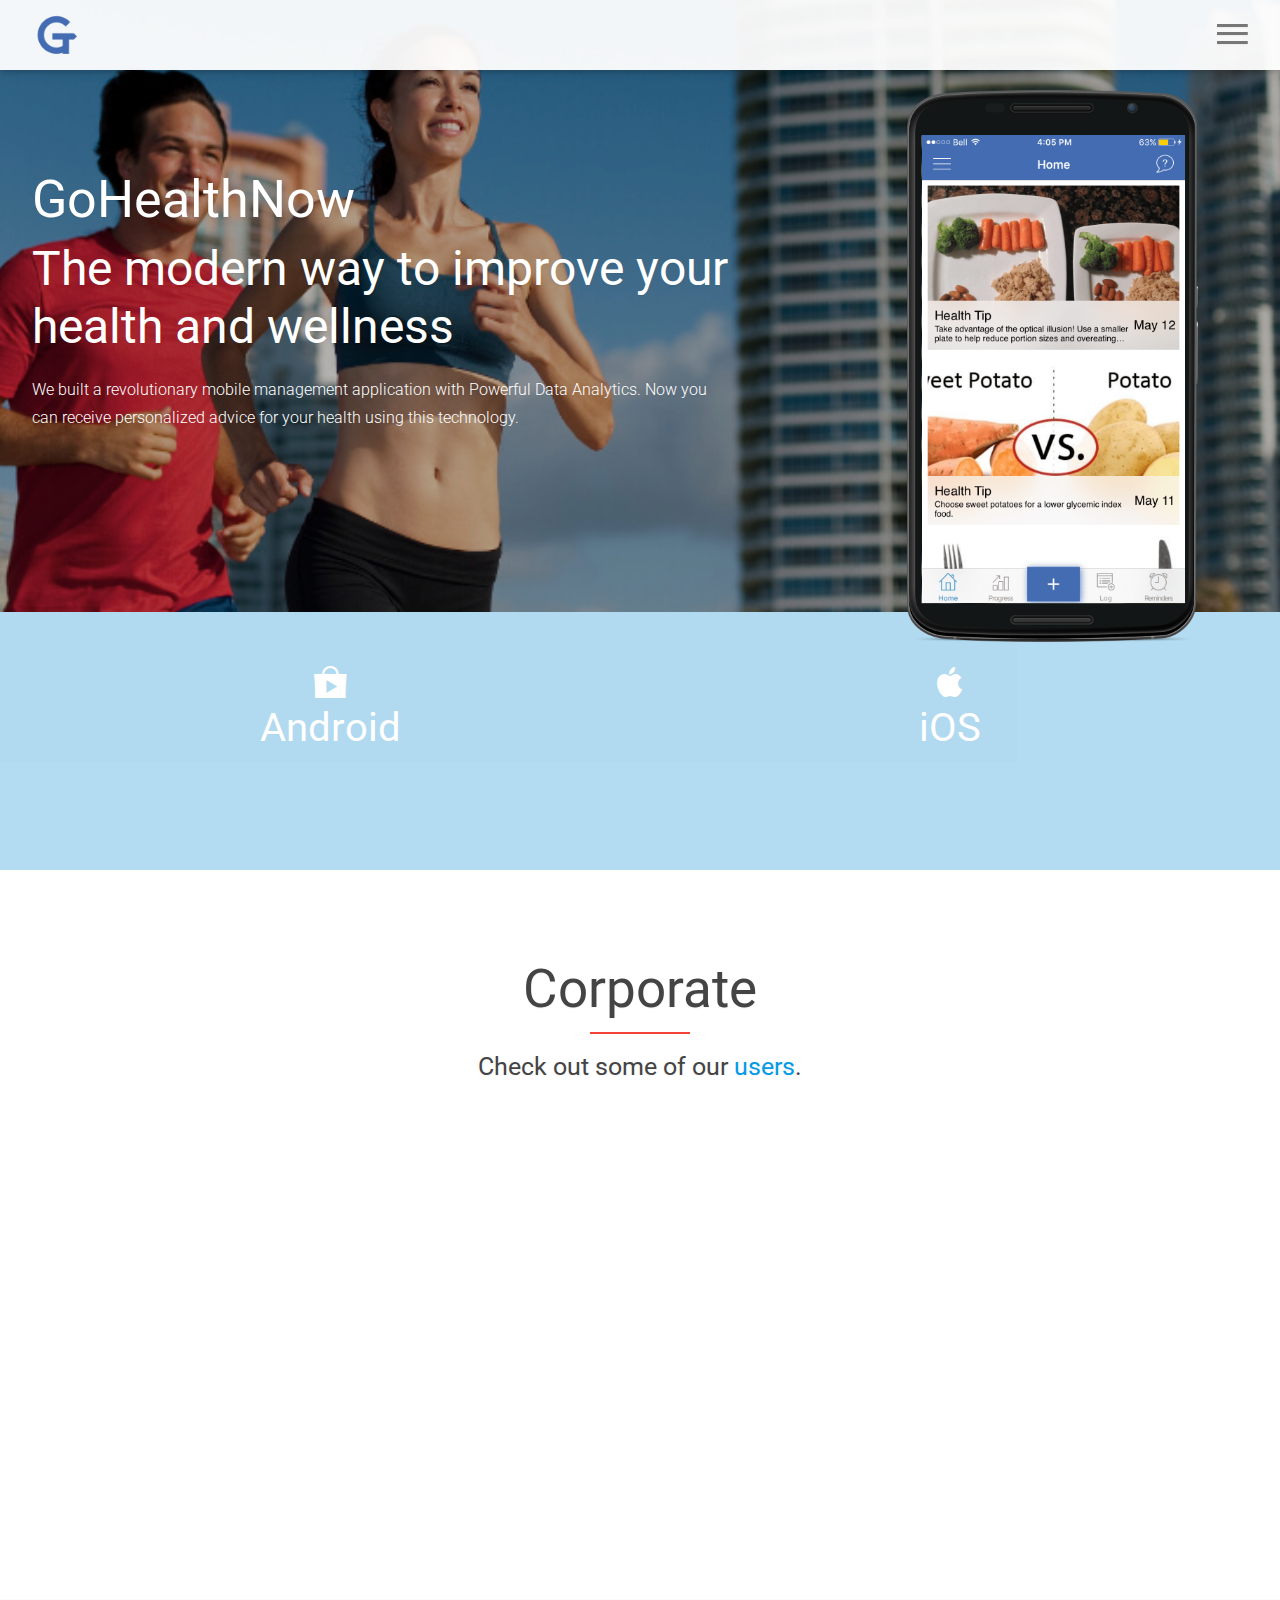
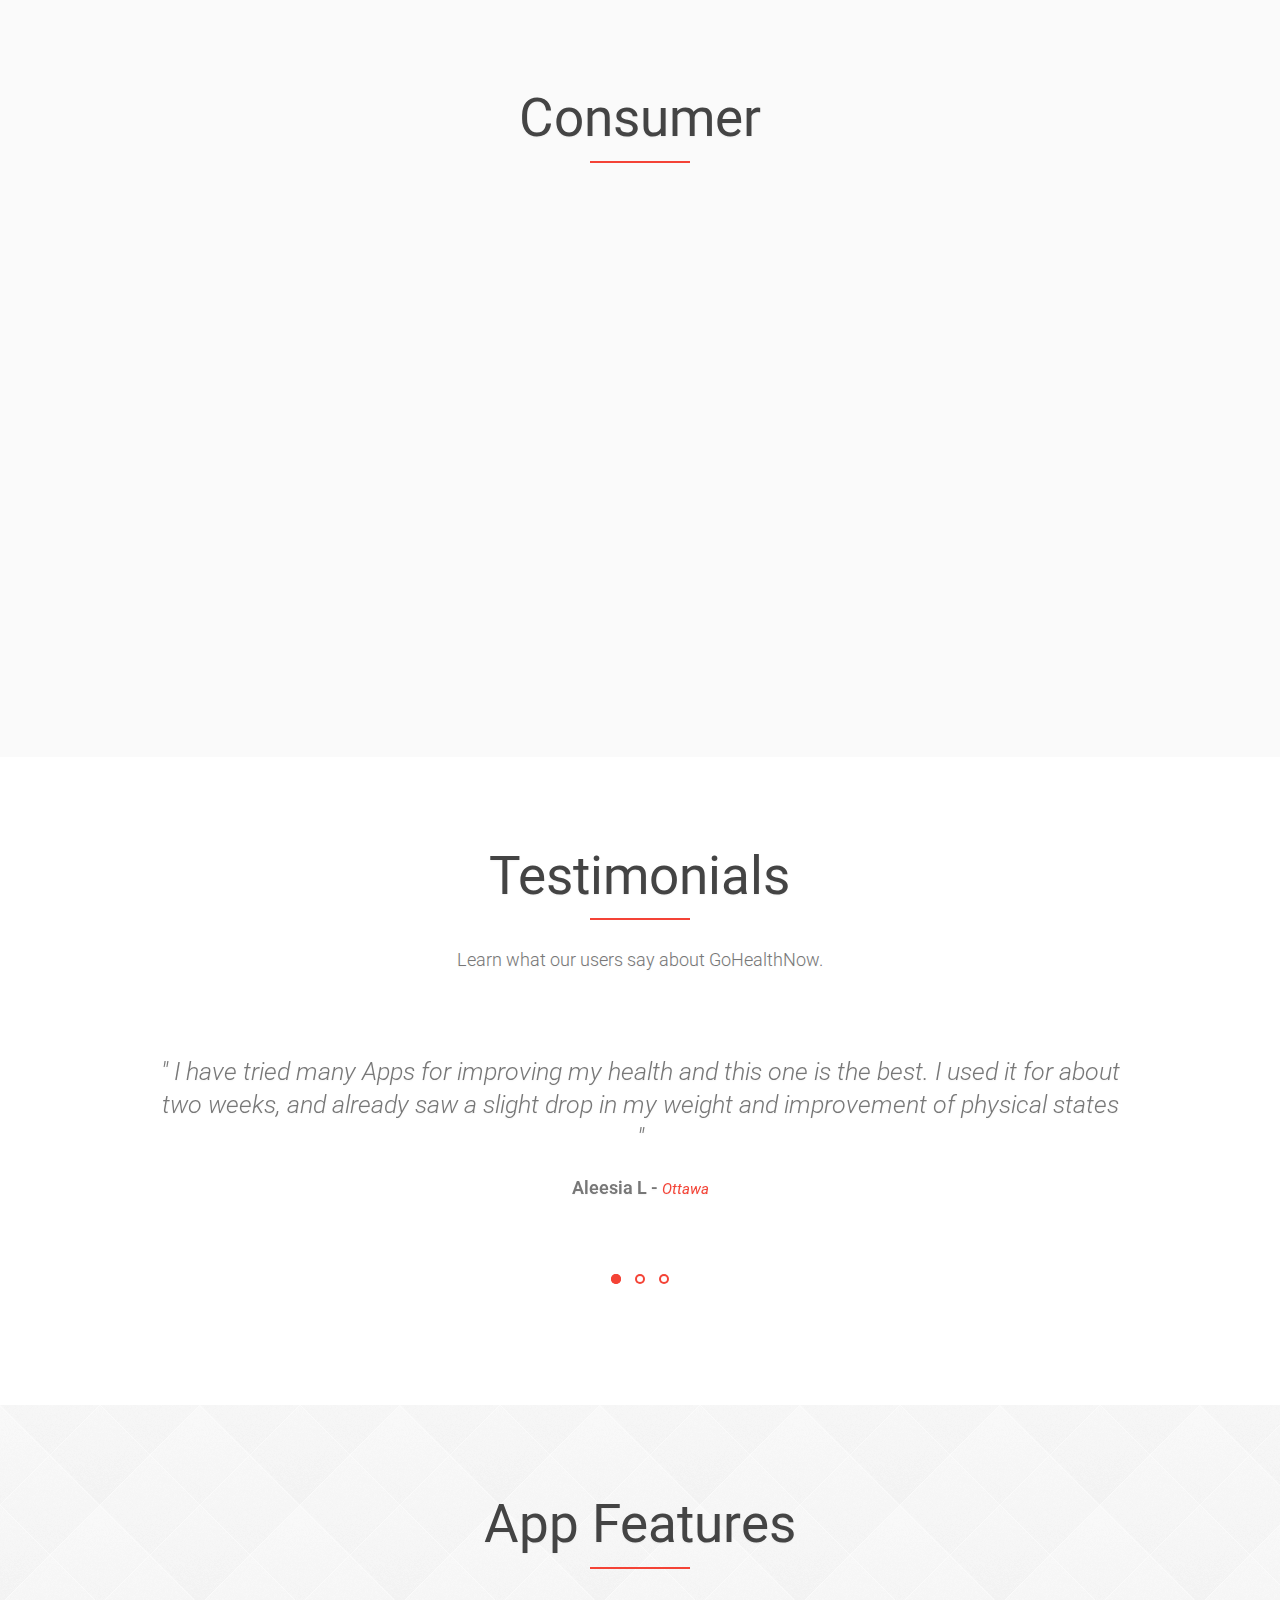
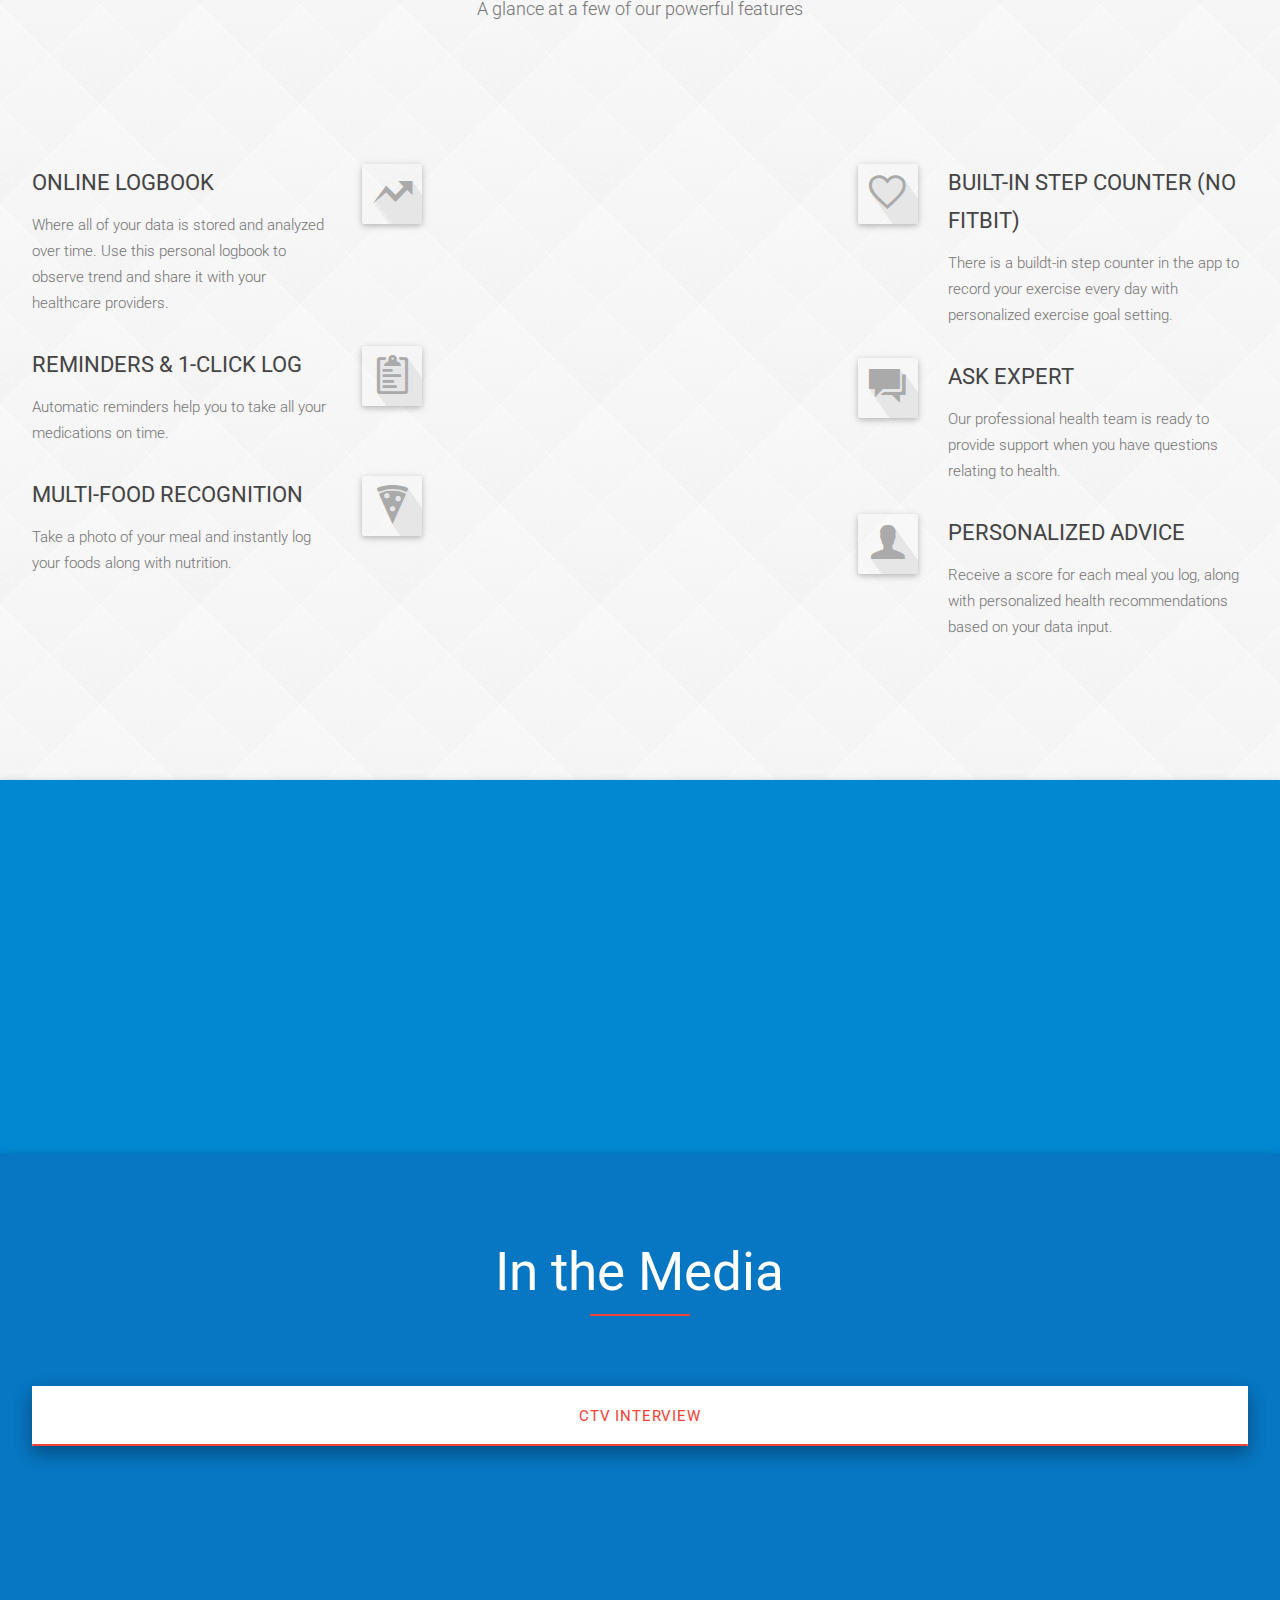
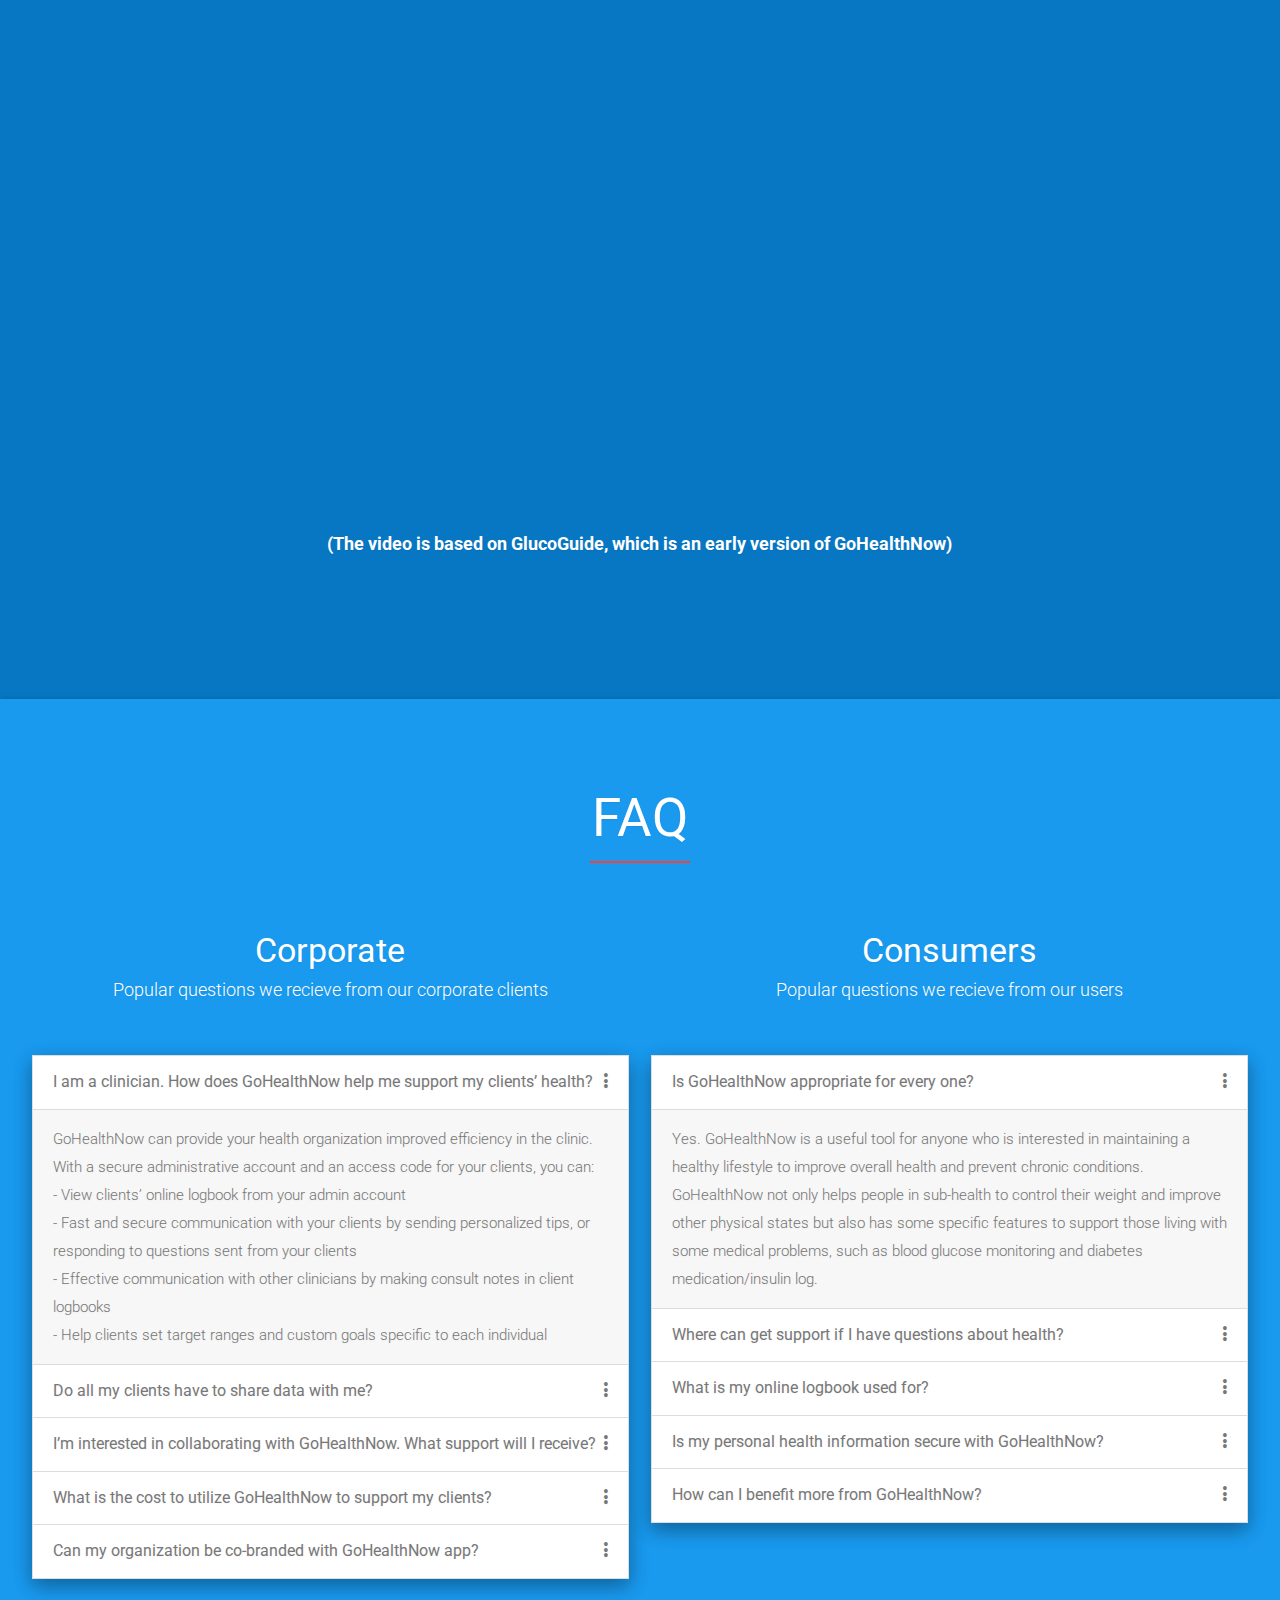
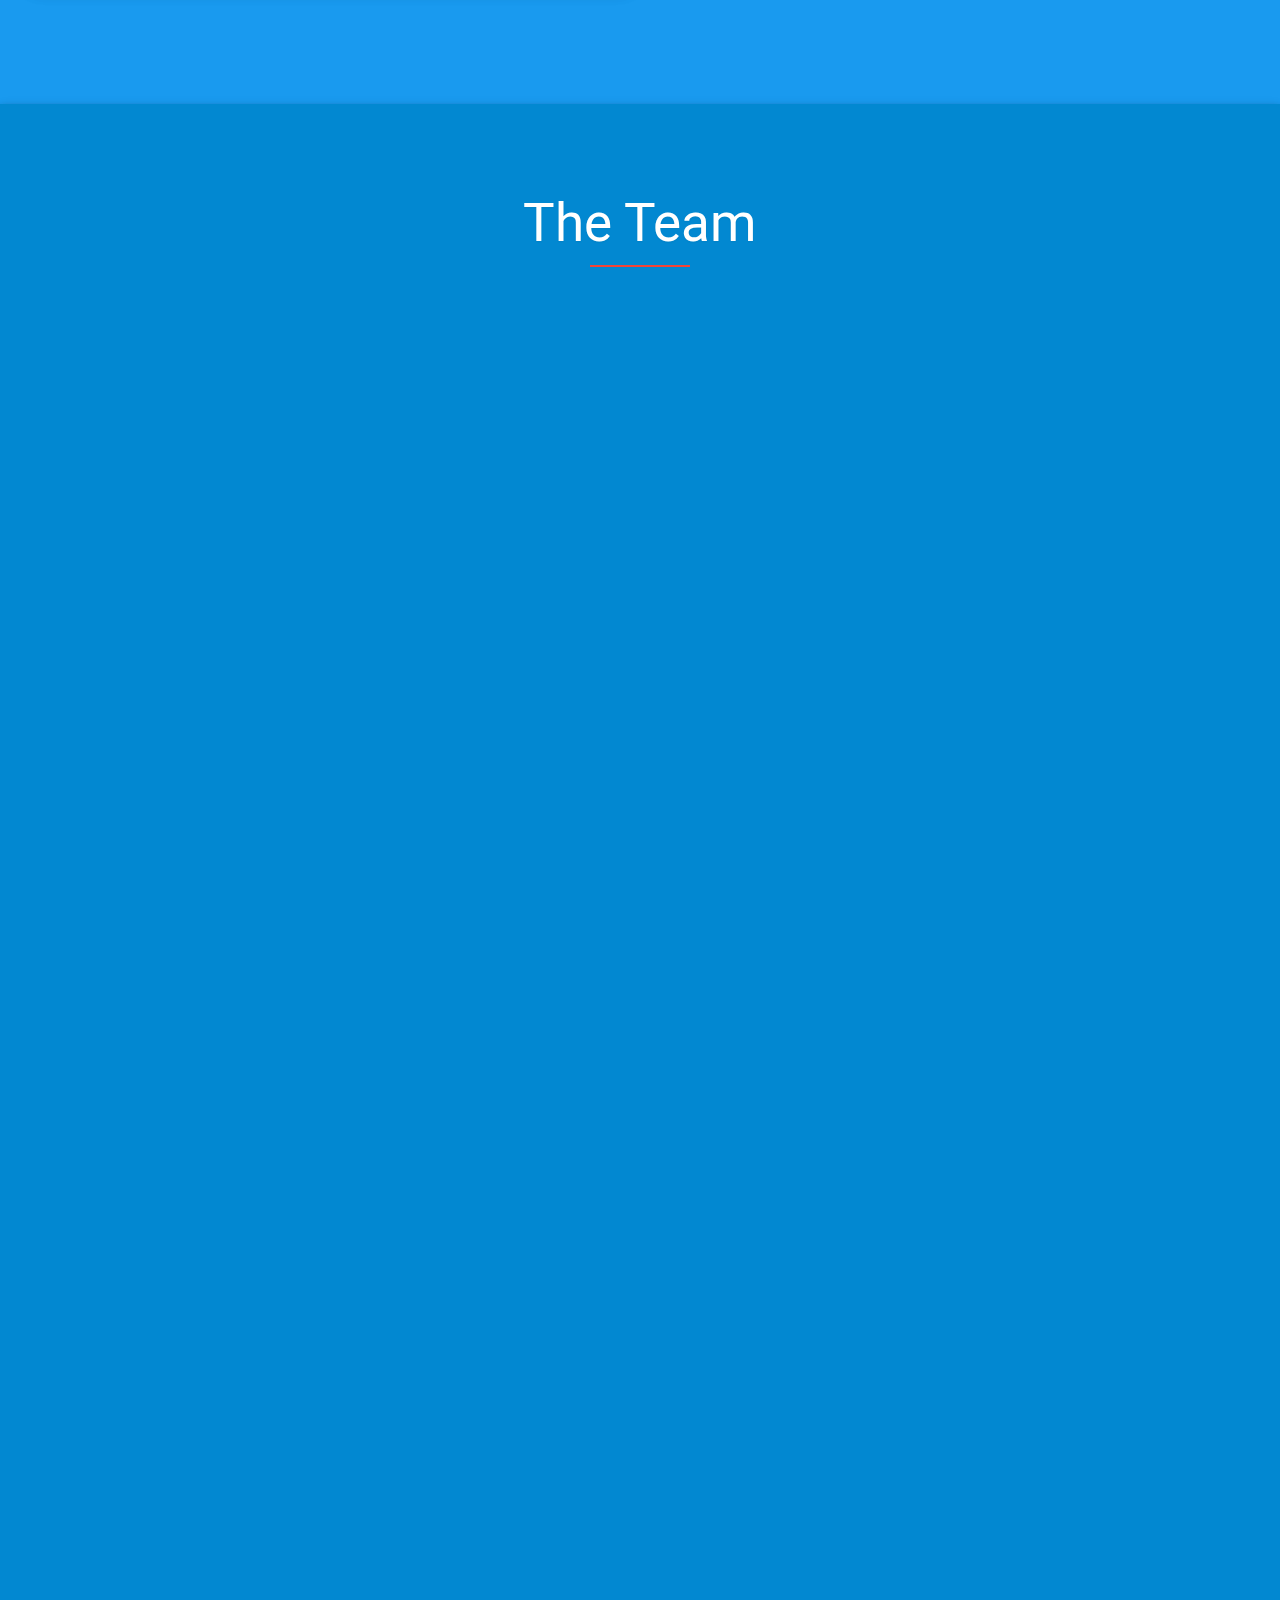
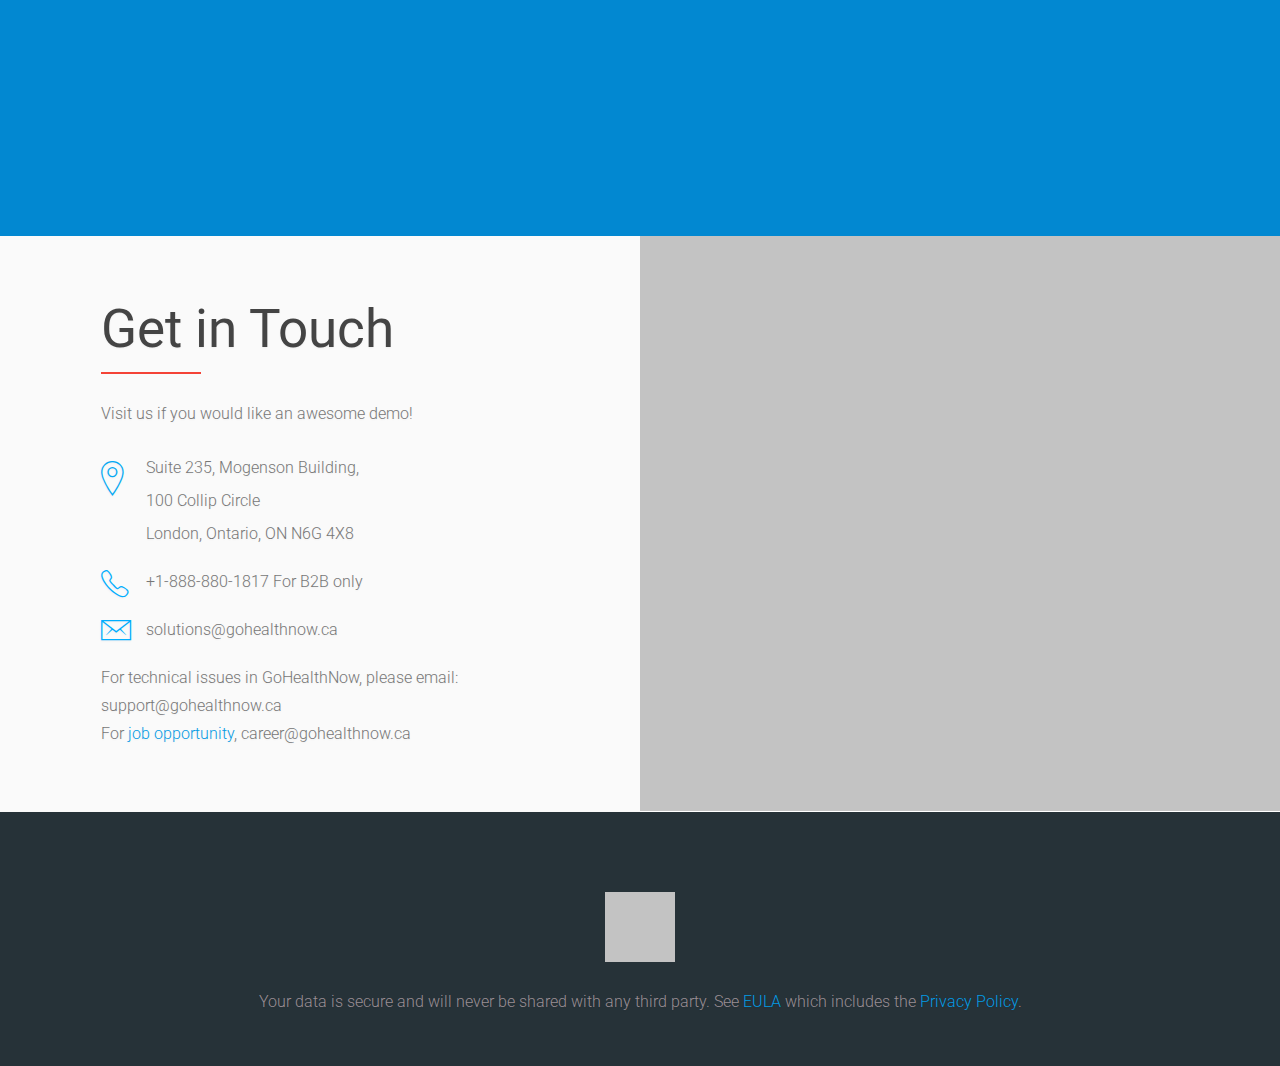
==== commit 7d994aa0: "download section fix" ====
--- a/index.html
+++ b/index.html
@@ -147,19 +147,19 @@
 
 
         <!-- Section download -->
-        <section id="download" class="download-section sec-padded-1x">
+        <section id="download" class="app-download-section sec-padded-3x">
             <div class="container">
                  <div class="row"> 
                      <div class="col s6 m6 l6 offset-m2 offset-6"> 
                          <div class="center-heading wow fadeIn" data-wow-delay="0.1s"> 
                             <!-- **Replace 'href' attribute with the path to download link -->
-                             <h3><a href="https://play.google.com/store/apps/details?id=com.GoHealthNow.GoHealthNowplus" class="white-text"><i class="ion-android-playstore"></i>Android</a></h3>
+                             <h3><a href="https://play.google.com/store/apps/details?id=com.GoHealthNow.GoHealthNowplus" class="white-text"><i class="ion-android-playstore"></i><br>Android</a></h3>
                         </div> 
                     </div>
                     <div class="col s6 m6 l6 offset-m2 offset-6">
                         <div class="center-heading wow fadeIn" data-wow-delay="0.1s"> 
                             <!-- Replace 'href' attribute with the path to download link -->
-                            <h3><a href="https://itunes.apple.com/ca/app/gohealthnow/id1208285067?mt=8" class="white-text"><i class="ion-social-apple"></i>iOS</a></h3> 
+                            <h3><a href="https://itunes.apple.com/ca/app/gohealthnow/id1208285067?mt=8" class="white-text"><i class="ion-social-apple"></i><br>iOS</a></h3> 
                         </div>
                     </div>
 
--- a/css/style.css
+++ b/css/style.css
@@ -1906,17 +1906,21 @@
  * 15. Download Section
  * ************************************************************** */
 
-.download-section {
+.app-download-section {
     z-index:0;
     background-color: #0288d1;
     opacity:0.3;   
 }
-.download-section .center-heading,
+
+.download-section {
+    background-color: #0288d1;
+}
+.download-section .app-download-section .center-heading,
 download-section .center-heading h3 {
     margin: 0;
     font-weight: 300;
 }
-.download-section .center-heading i {
+.download-section .app-download-section .center-heading i {
     margin-right: 15px;
     font-size: 50px;
 }
@@ -1924,7 +1928,11 @@
     .download-section.sec-padded-1x {
         padding: 65px 0;
     }
-}
+    .app-download-section{
+        padding: 65px 0 0 0;
+    }
+}
+
 
 
 
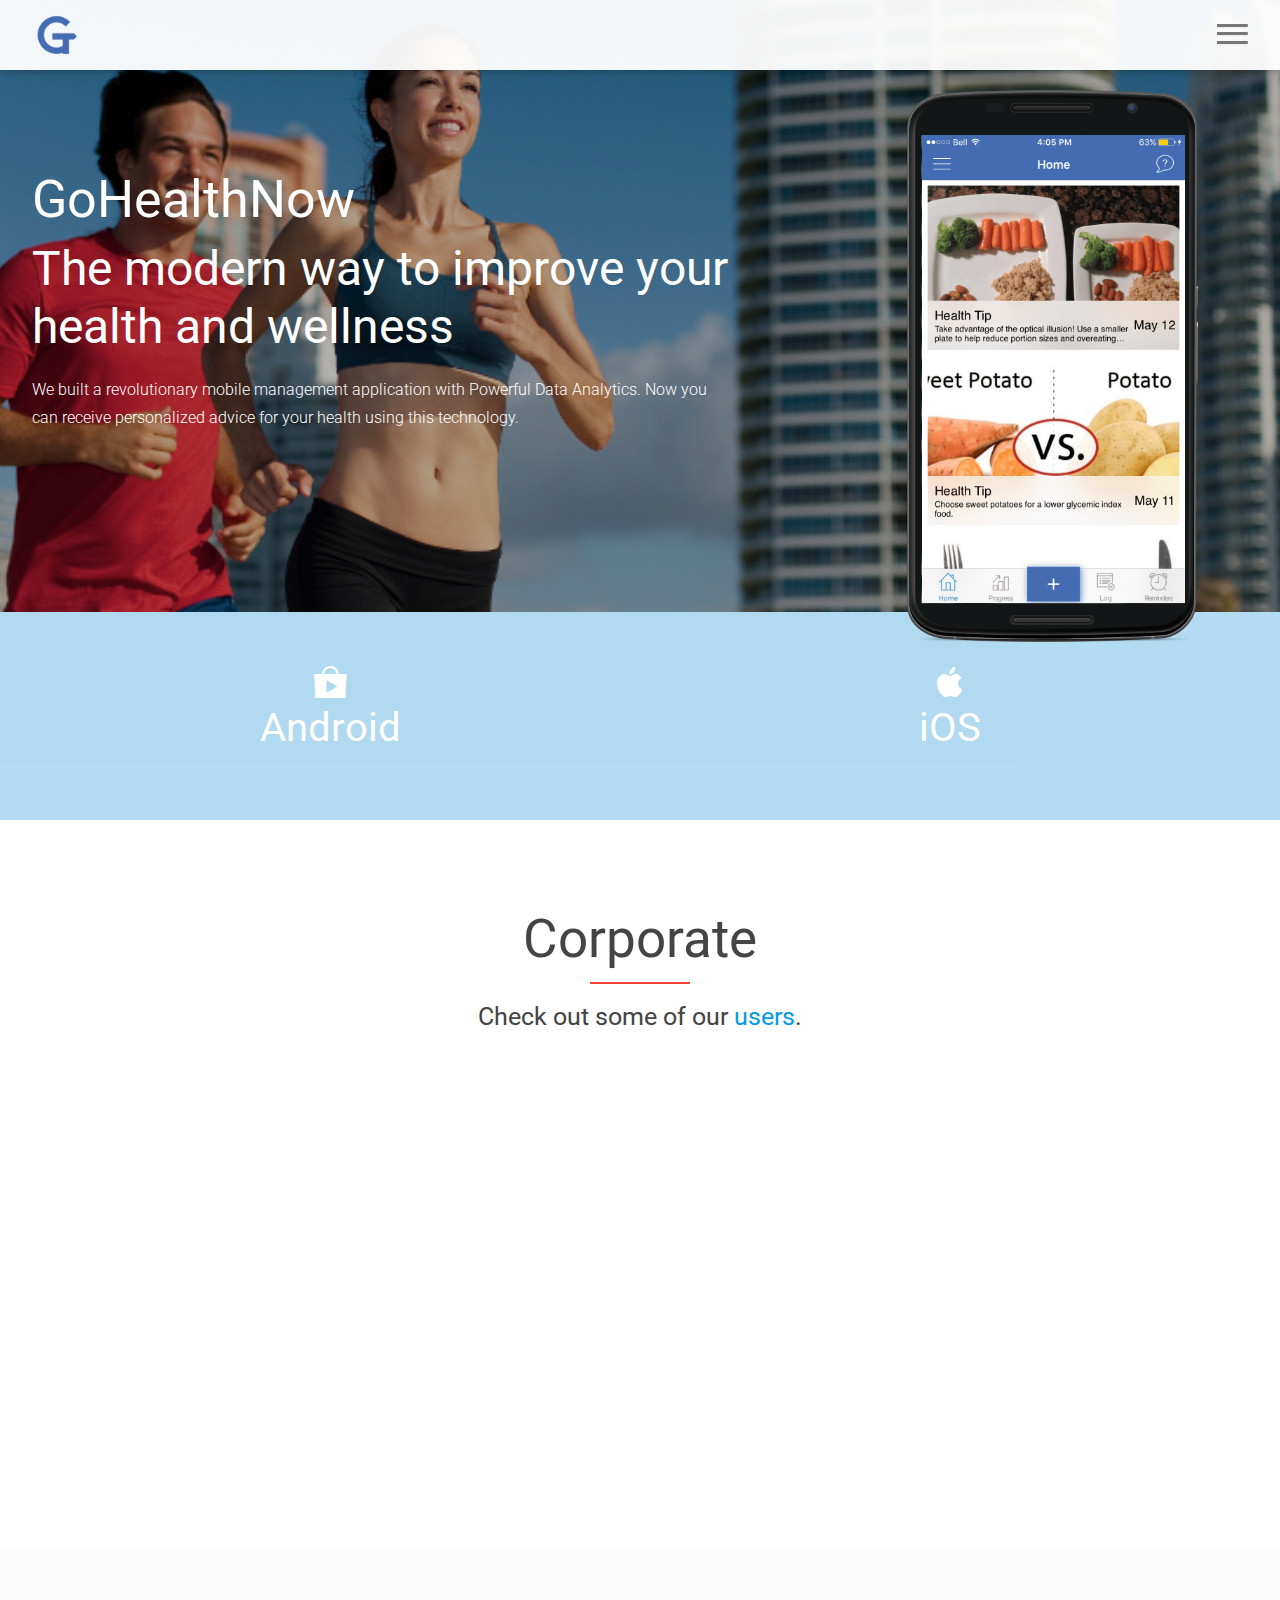
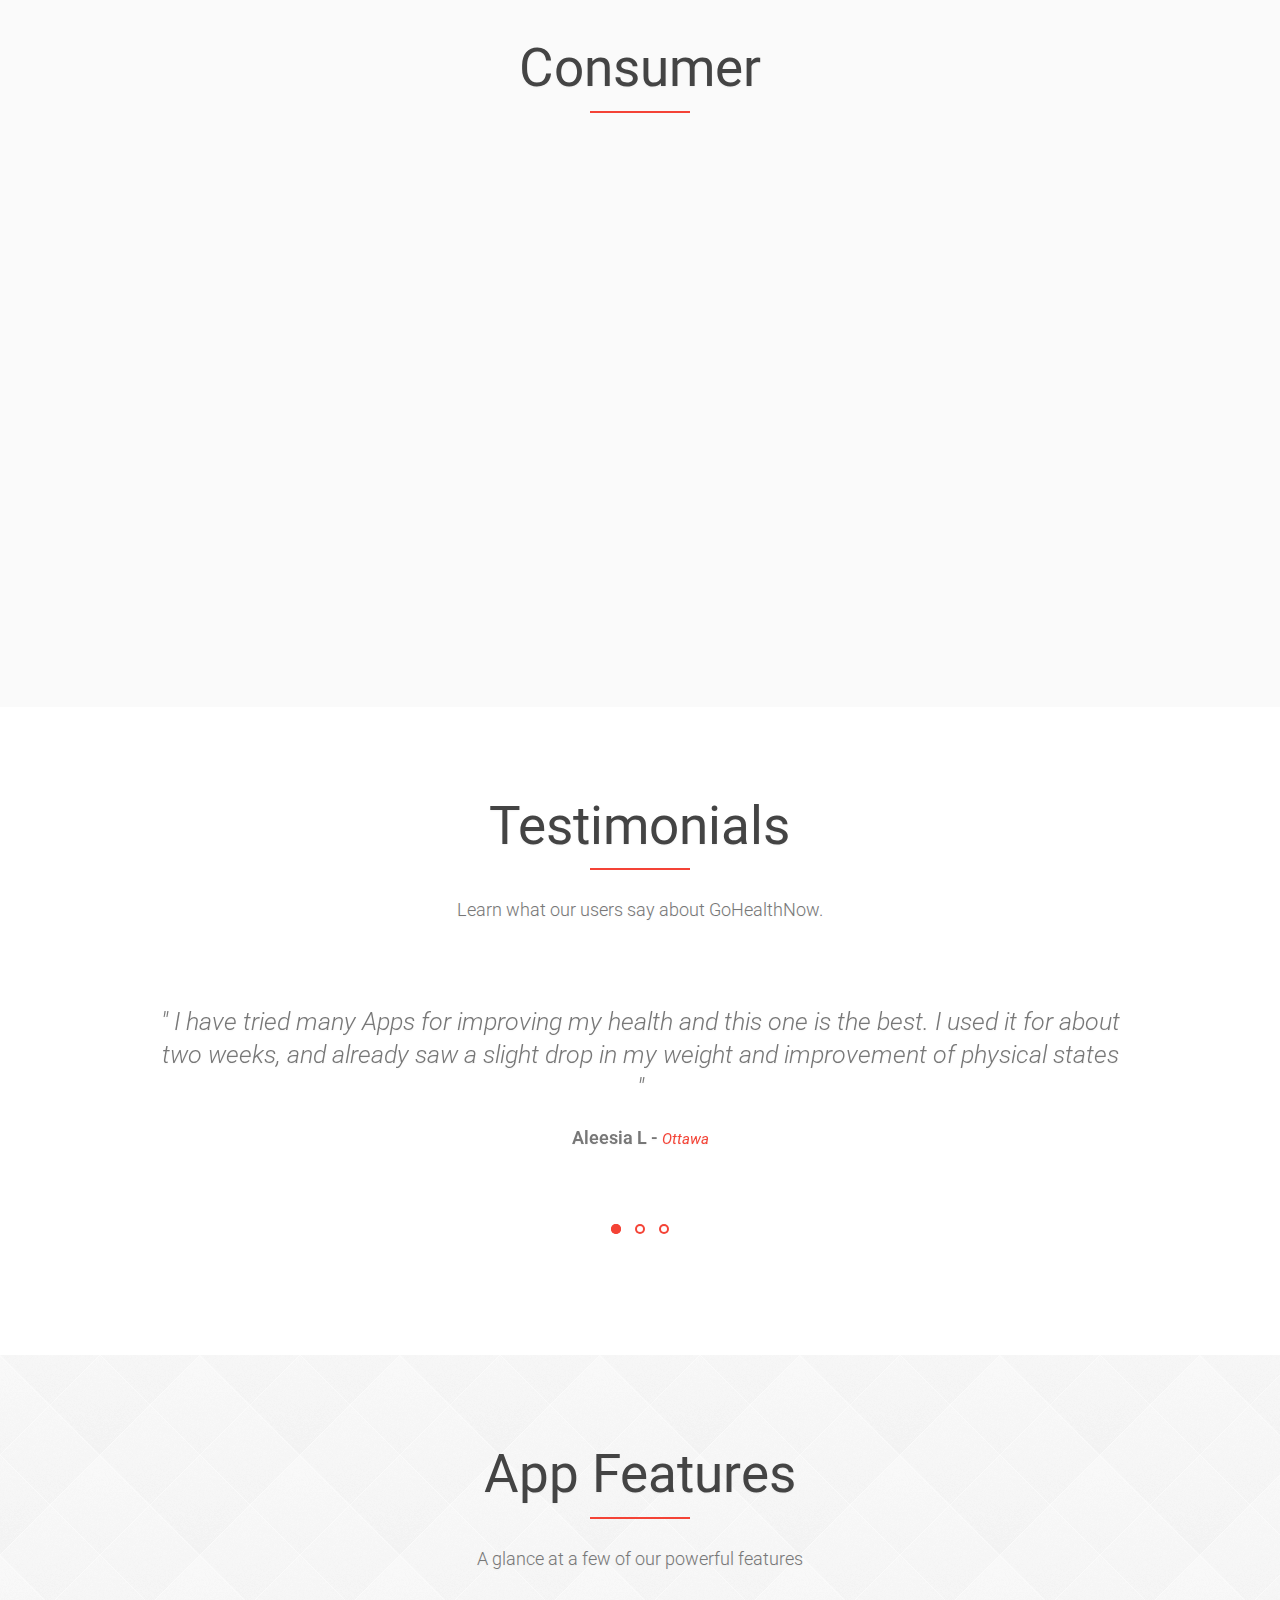
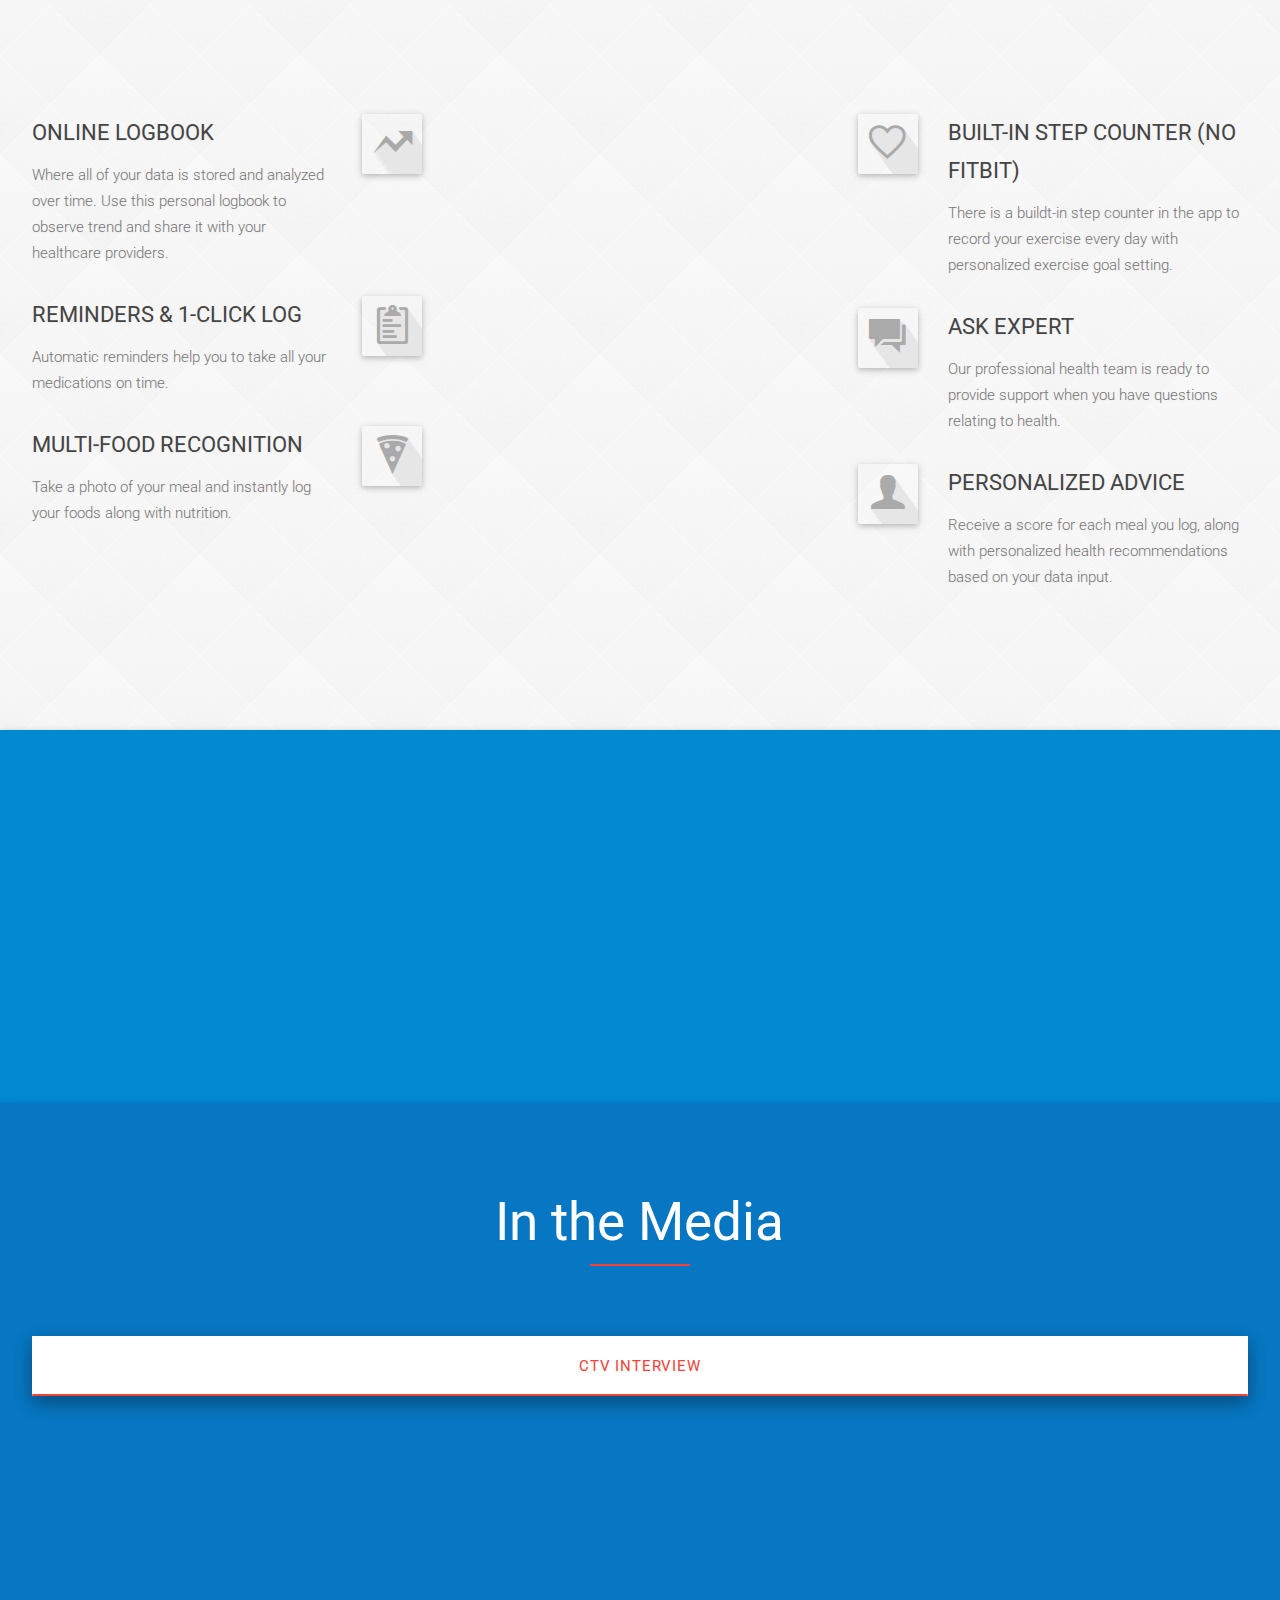
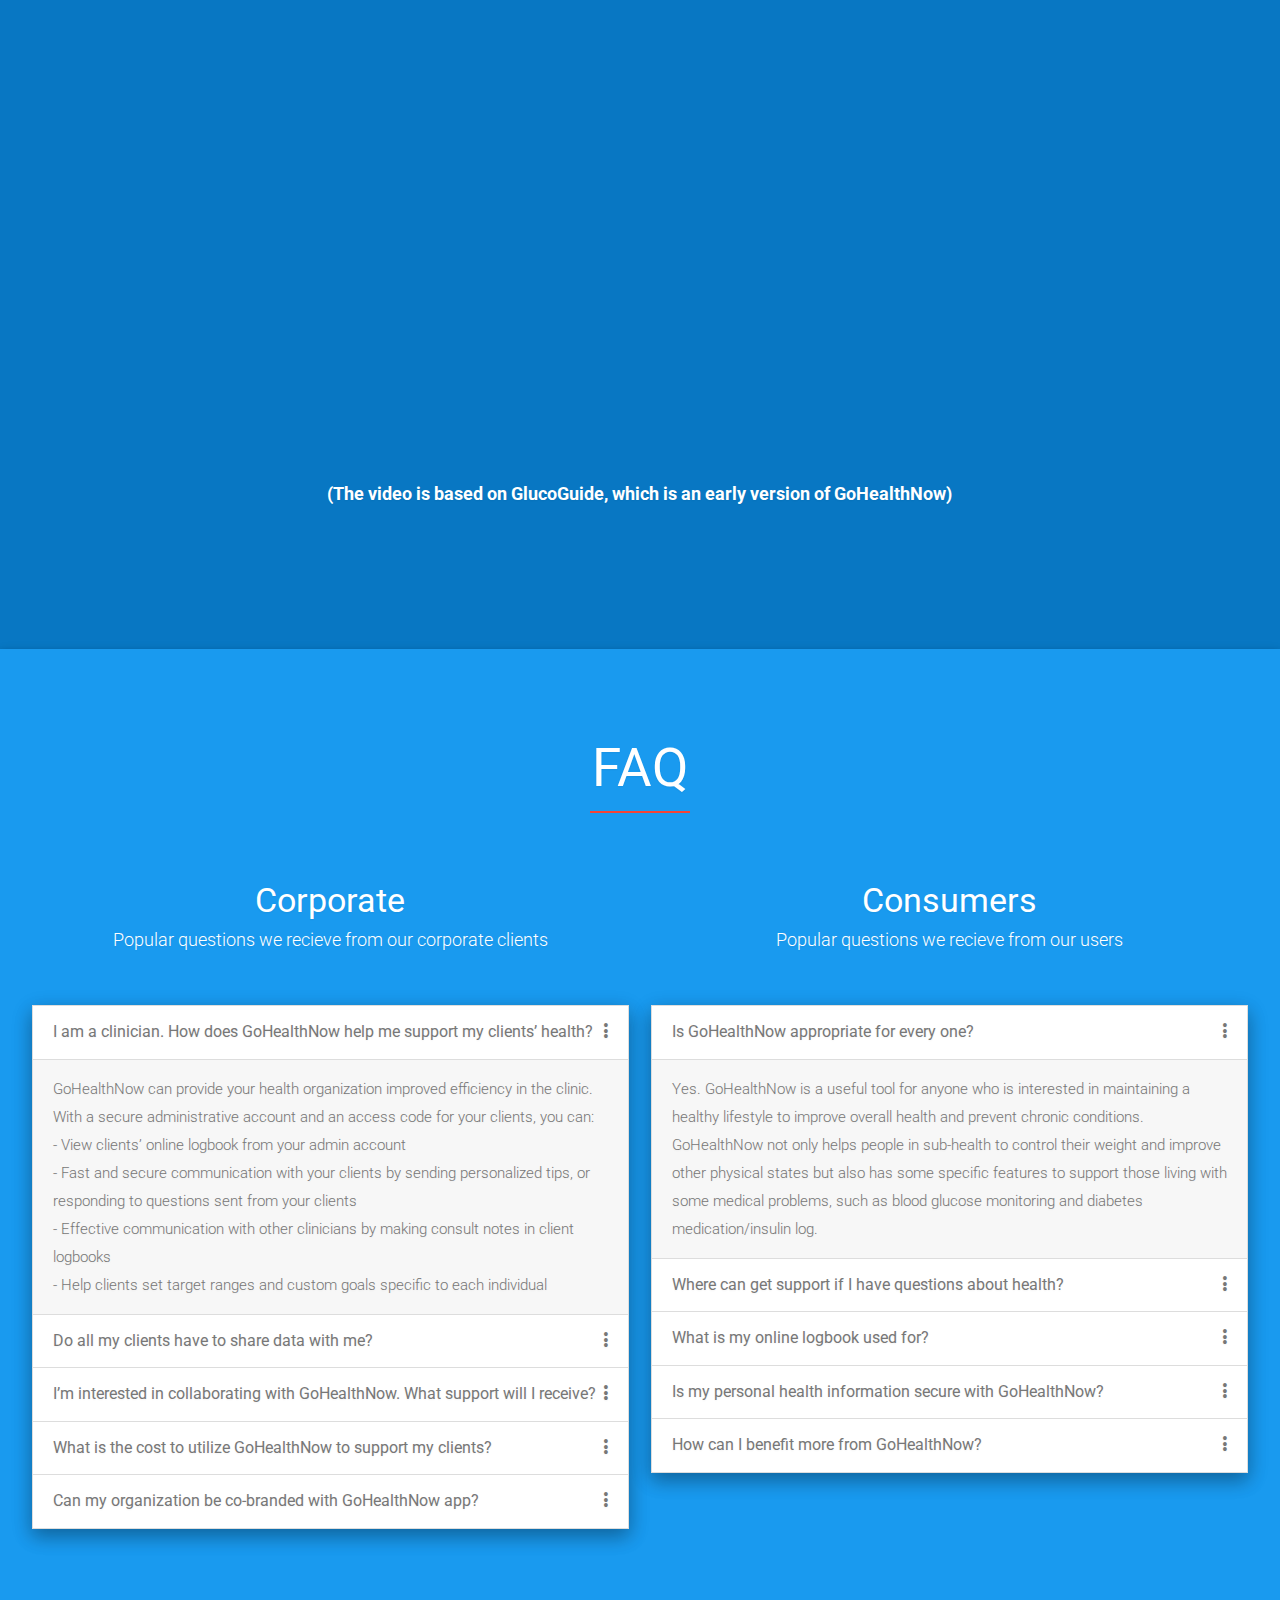
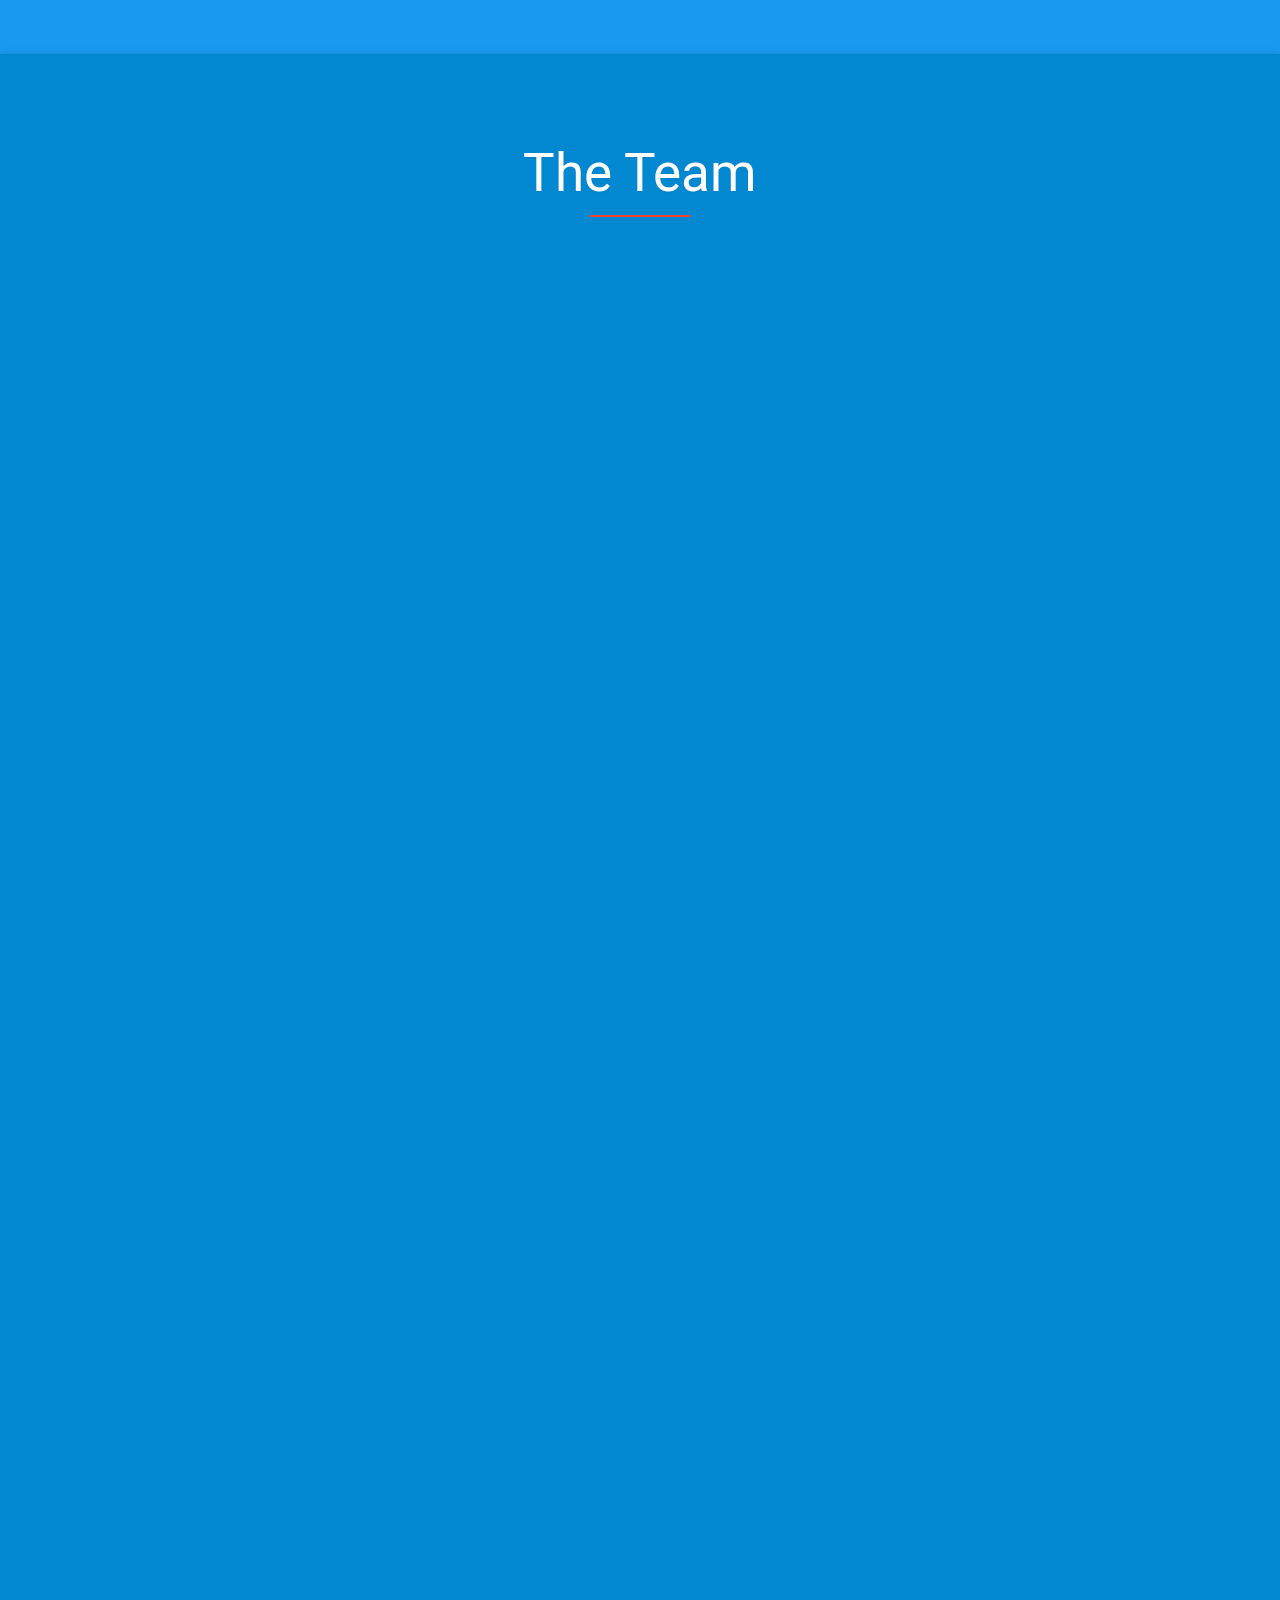
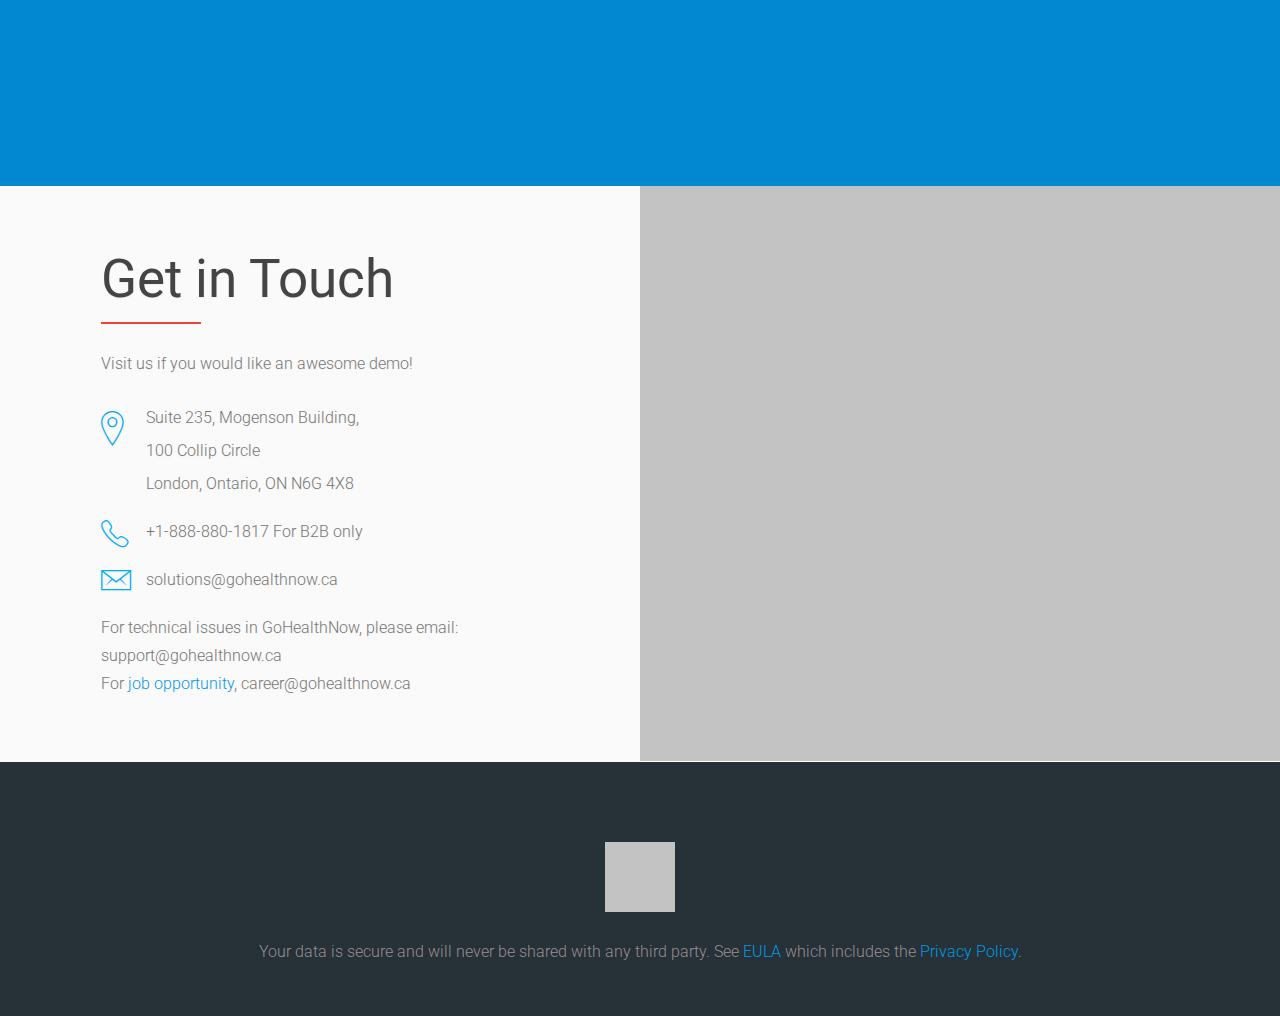
==== commit 397f06ca: "fix download section" ====
--- a/index.html
+++ b/index.html
@@ -147,16 +147,16 @@
 
 
         <!-- Section download -->
-        <section id="download" class="app-download-section sec-padded-3x">
+        <section id="download" class="app-download-section sec-padded-5x">
             <div class="container">
                  <div class="row"> 
-                     <div class="col s6 m6 l6 offset-m2 offset-6"> 
+                     <div class="col s6 m6 l6  offset-6"> 
                          <div class="center-heading wow fadeIn" data-wow-delay="0.1s"> 
                             <!-- **Replace 'href' attribute with the path to download link -->
                              <h3><a href="https://play.google.com/store/apps/details?id=com.GoHealthNow.GoHealthNowplus" class="white-text"><i class="ion-android-playstore"></i><br>Android</a></h3>
                         </div> 
                     </div>
-                    <div class="col s6 m6 l6 offset-m2 offset-6">
+                    <div class="col s6 m6 l6  offset-6">
                         <div class="center-heading wow fadeIn" data-wow-delay="0.1s"> 
                             <!-- Replace 'href' attribute with the path to download link -->
                             <h3><a href="https://itunes.apple.com/ca/app/gohealthnow/id1208285067?mt=8" class="white-text"><i class="ion-social-apple"></i><br>iOS</a></h3> 
--- a/css/style.css
+++ b/css/style.css
@@ -76,6 +76,9 @@
 }
 .sec-padded-4x {
     padding: 50px 0 0;
+}
+.sec-padded-5x{
+    padding: 50px 0 0 0;
 }
 .btm-mrgn-0 {
     margin-bottom: 0 !important;
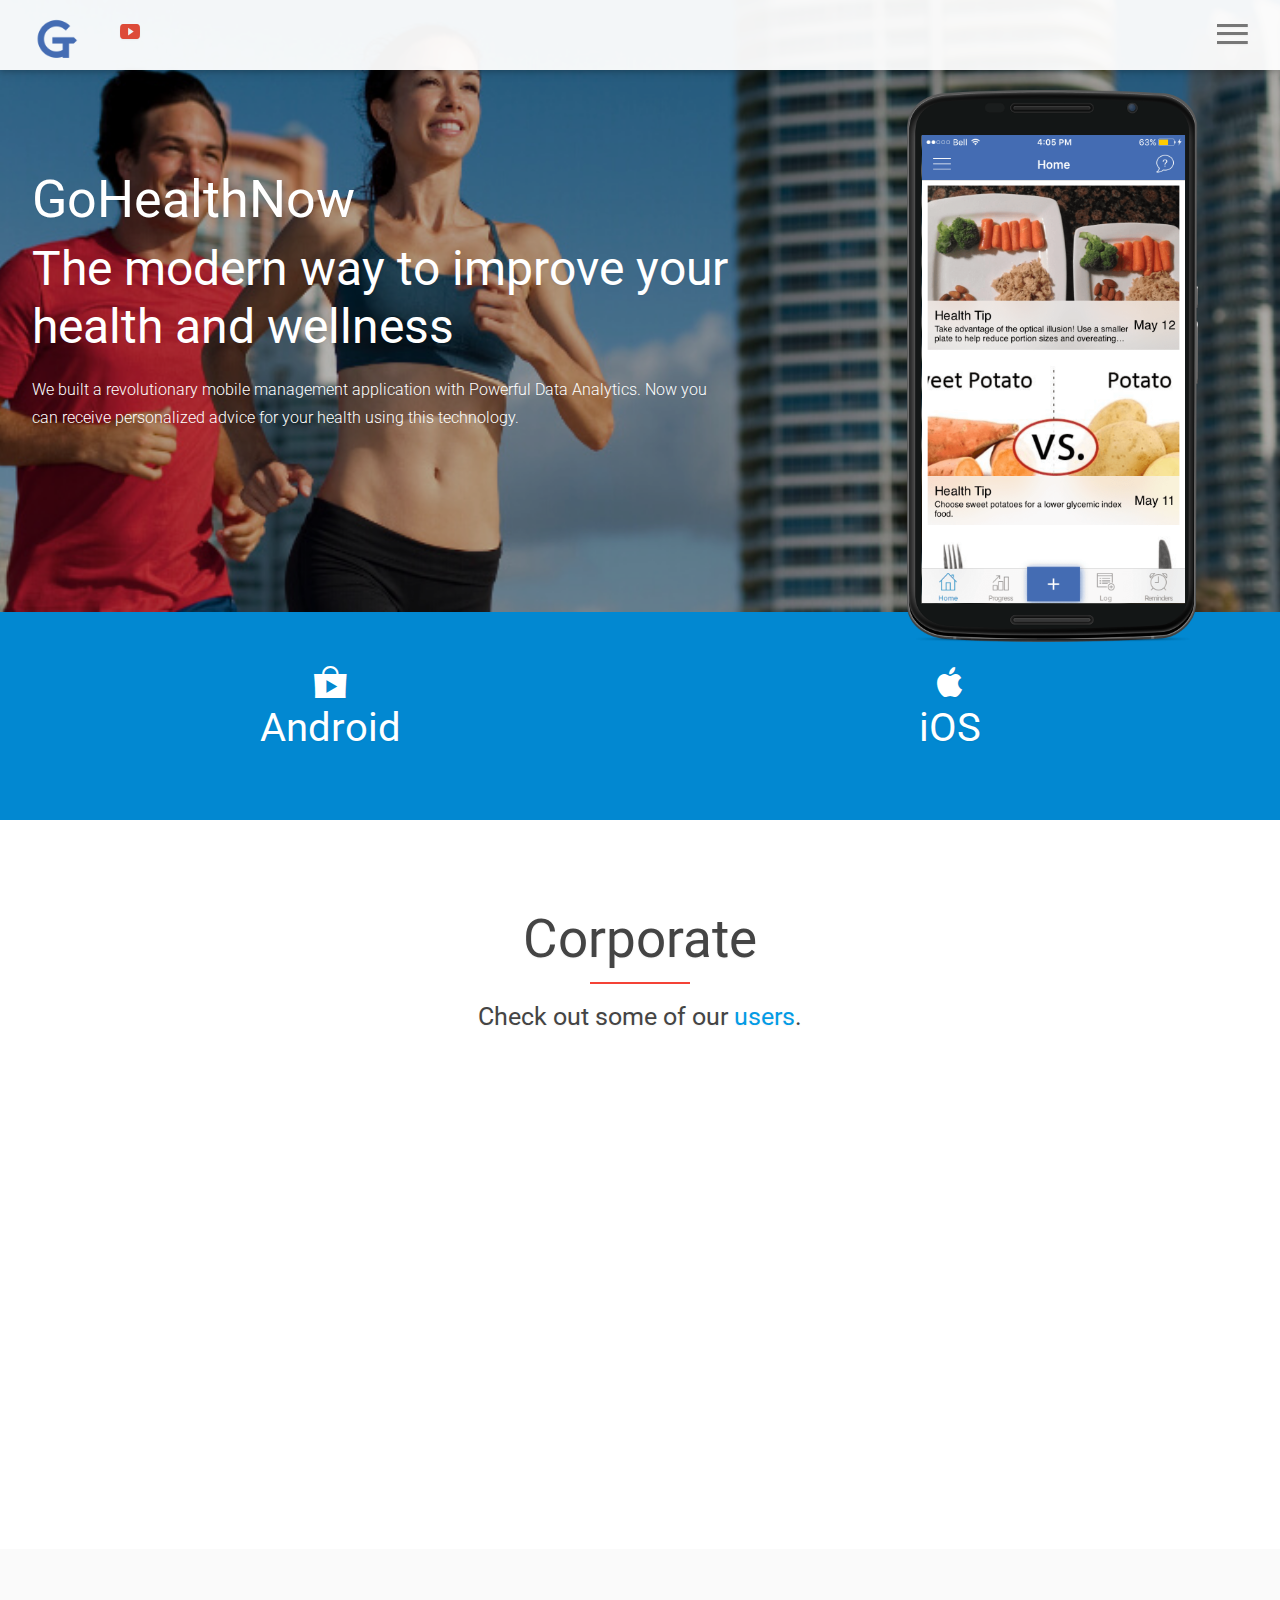
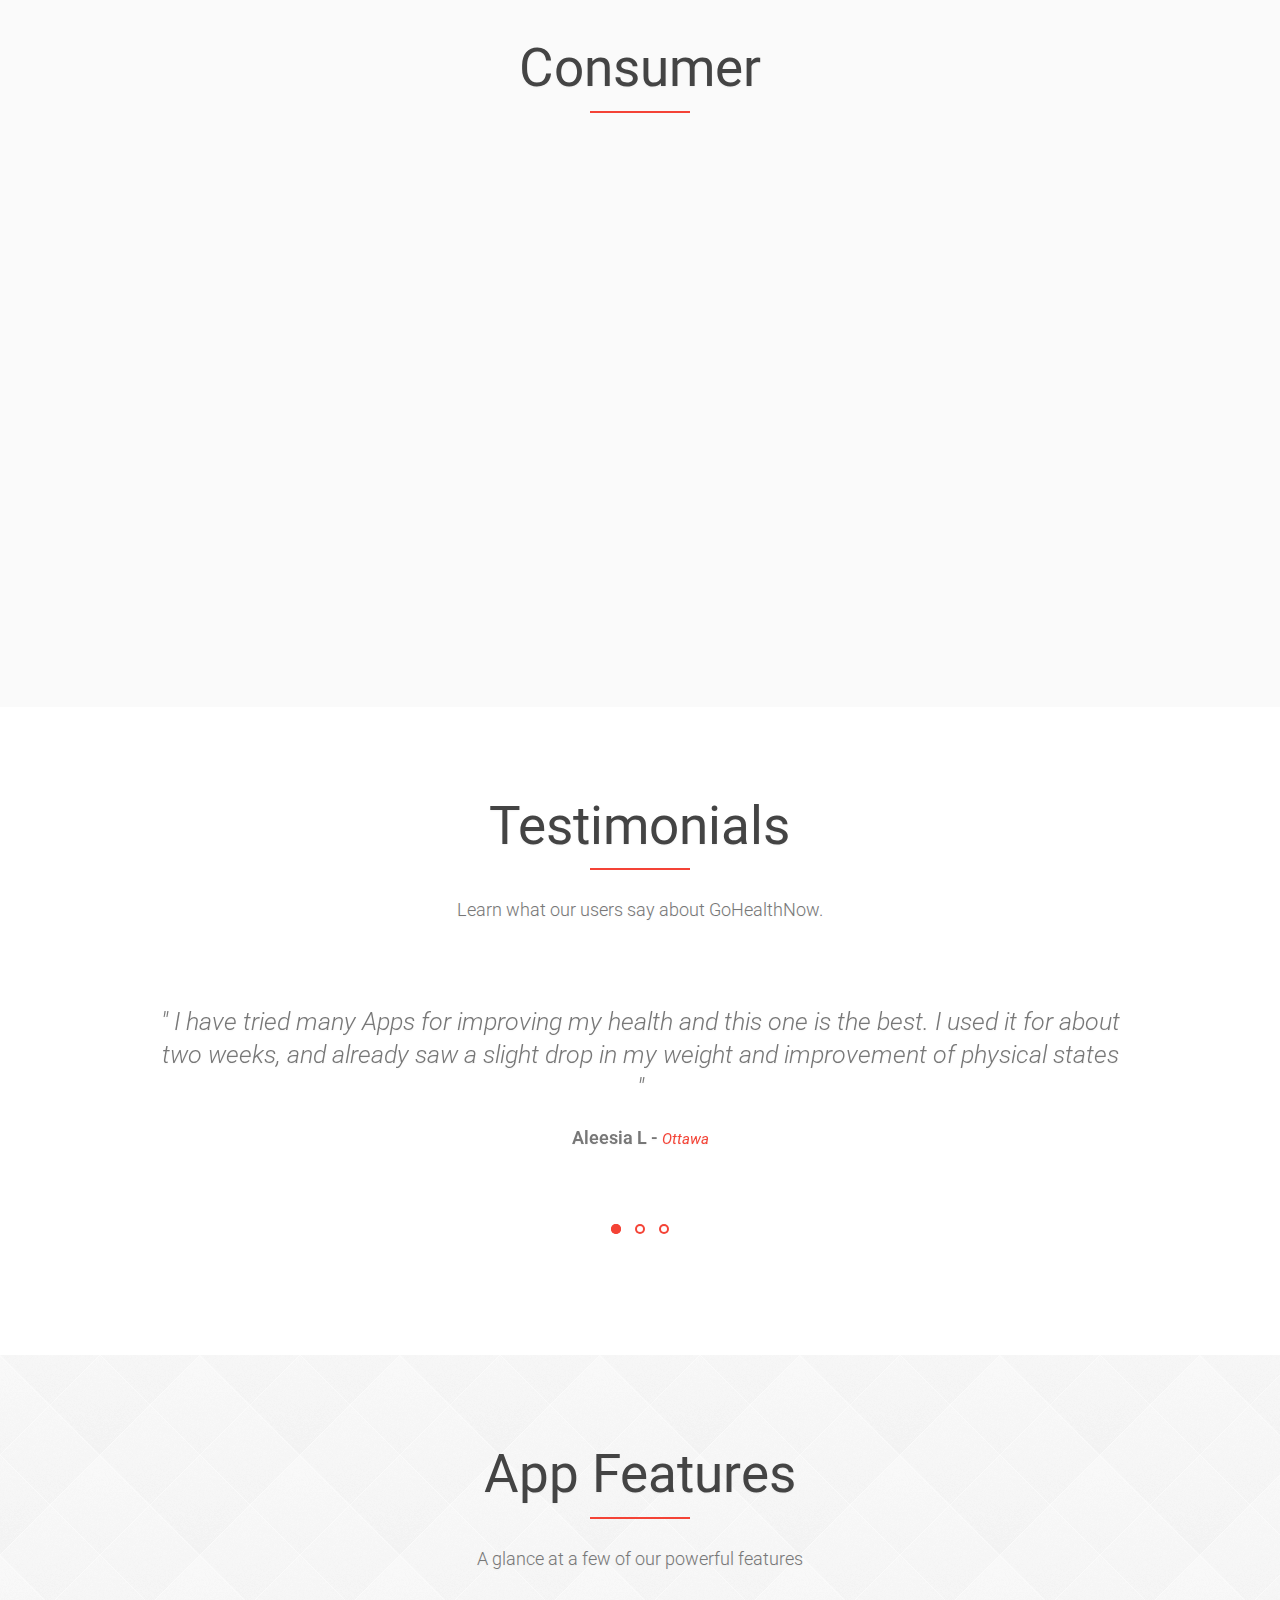
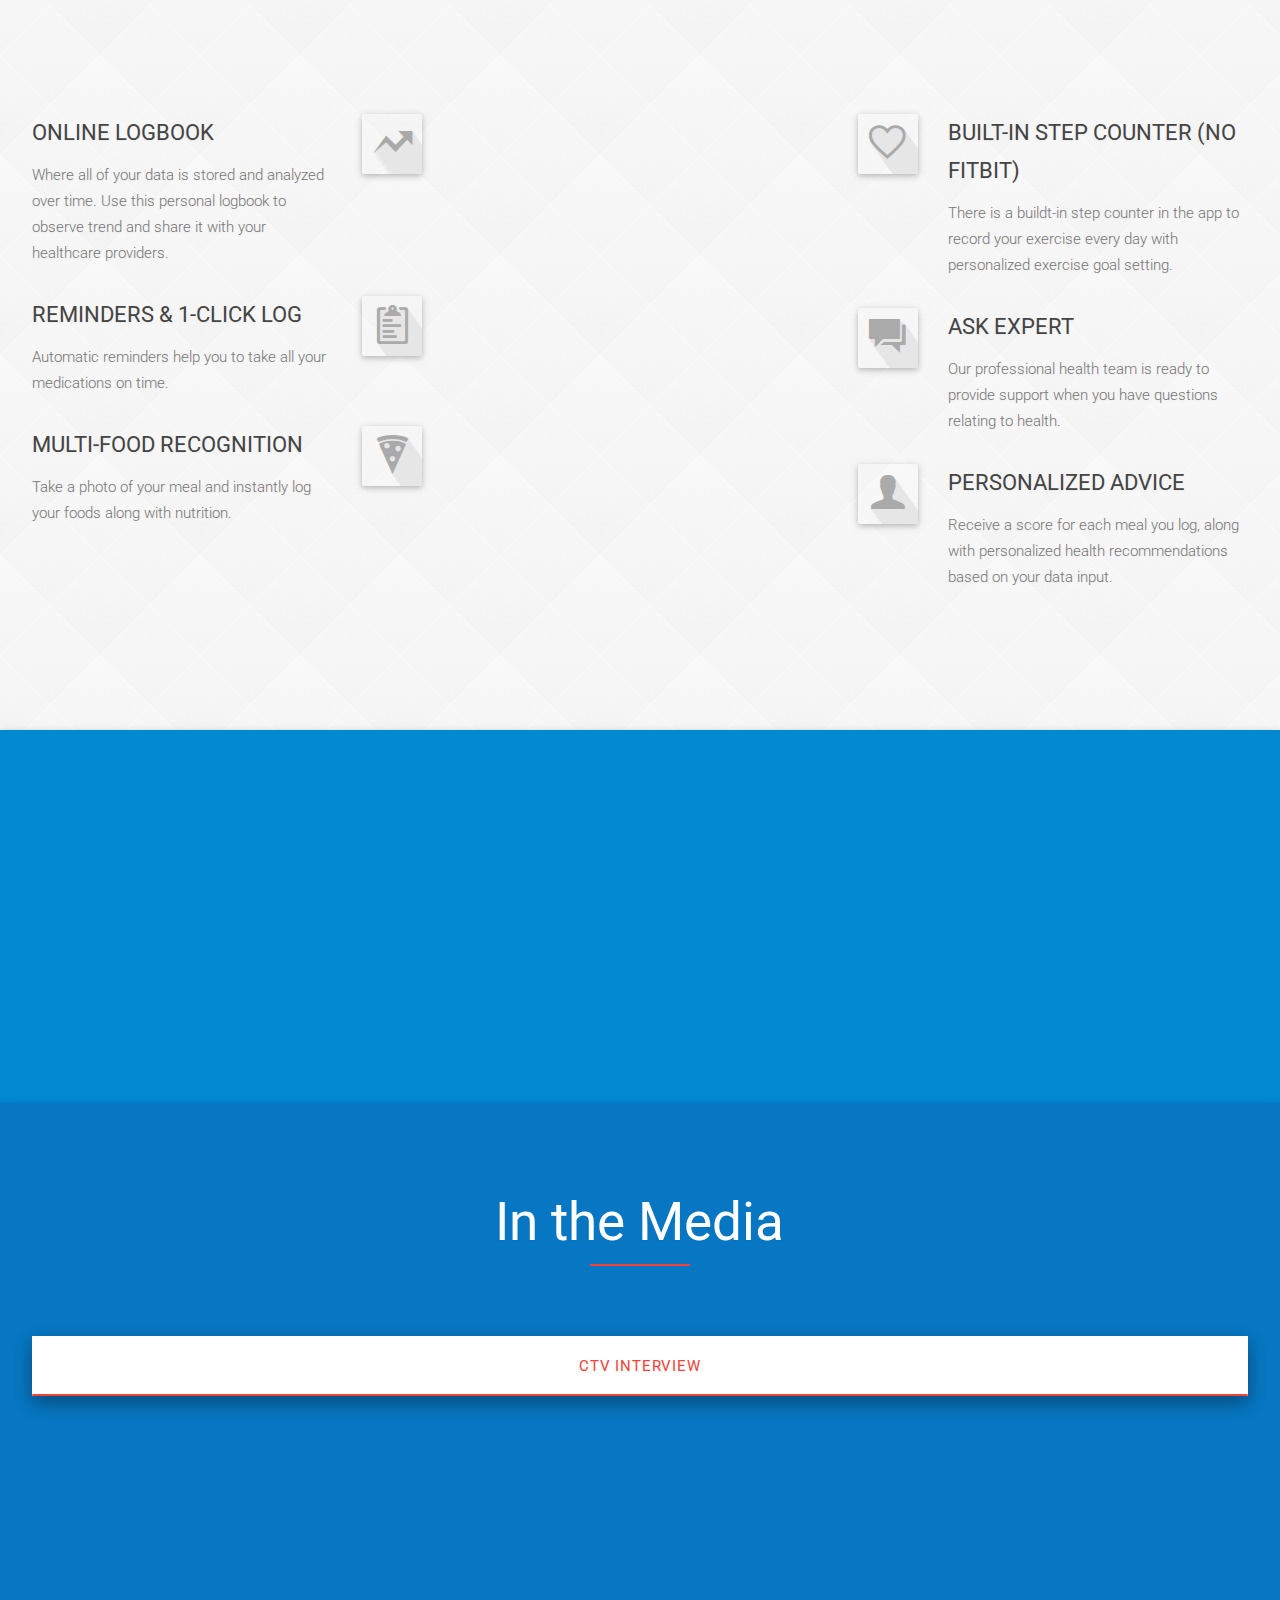
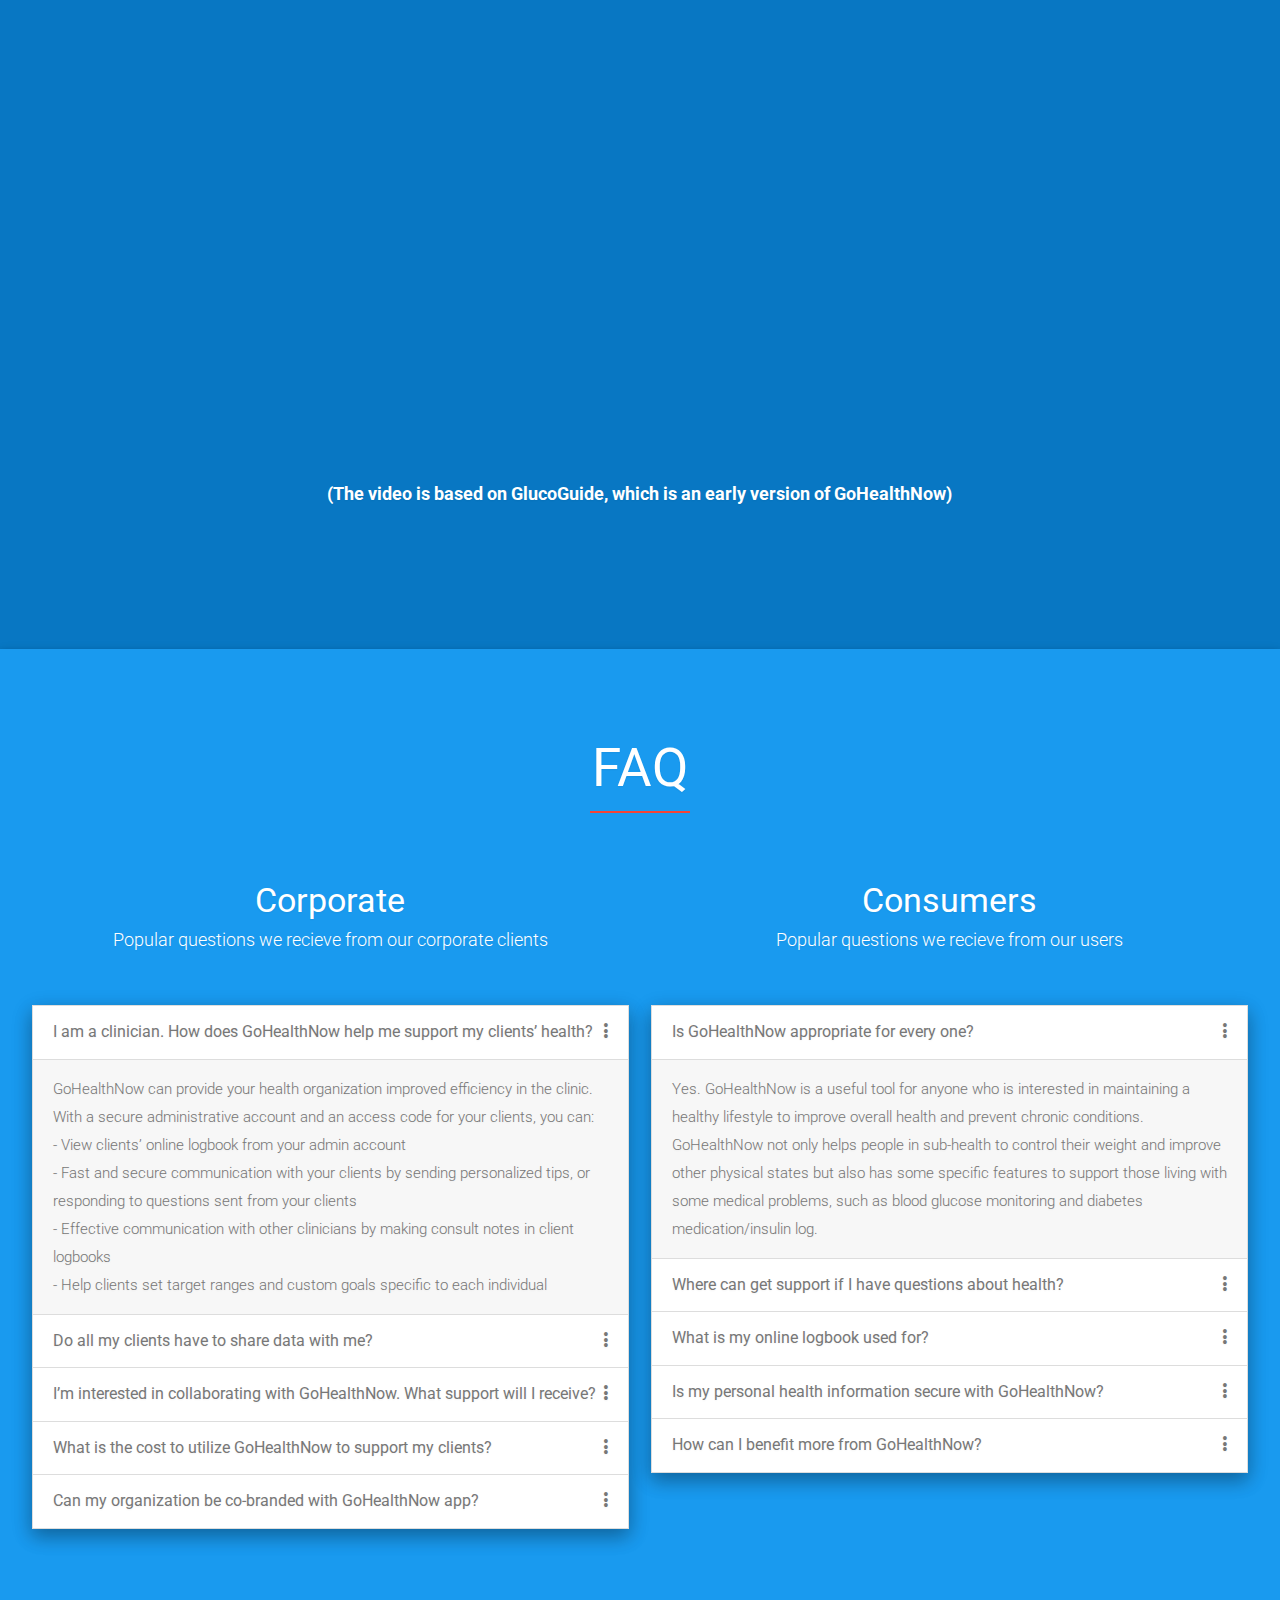
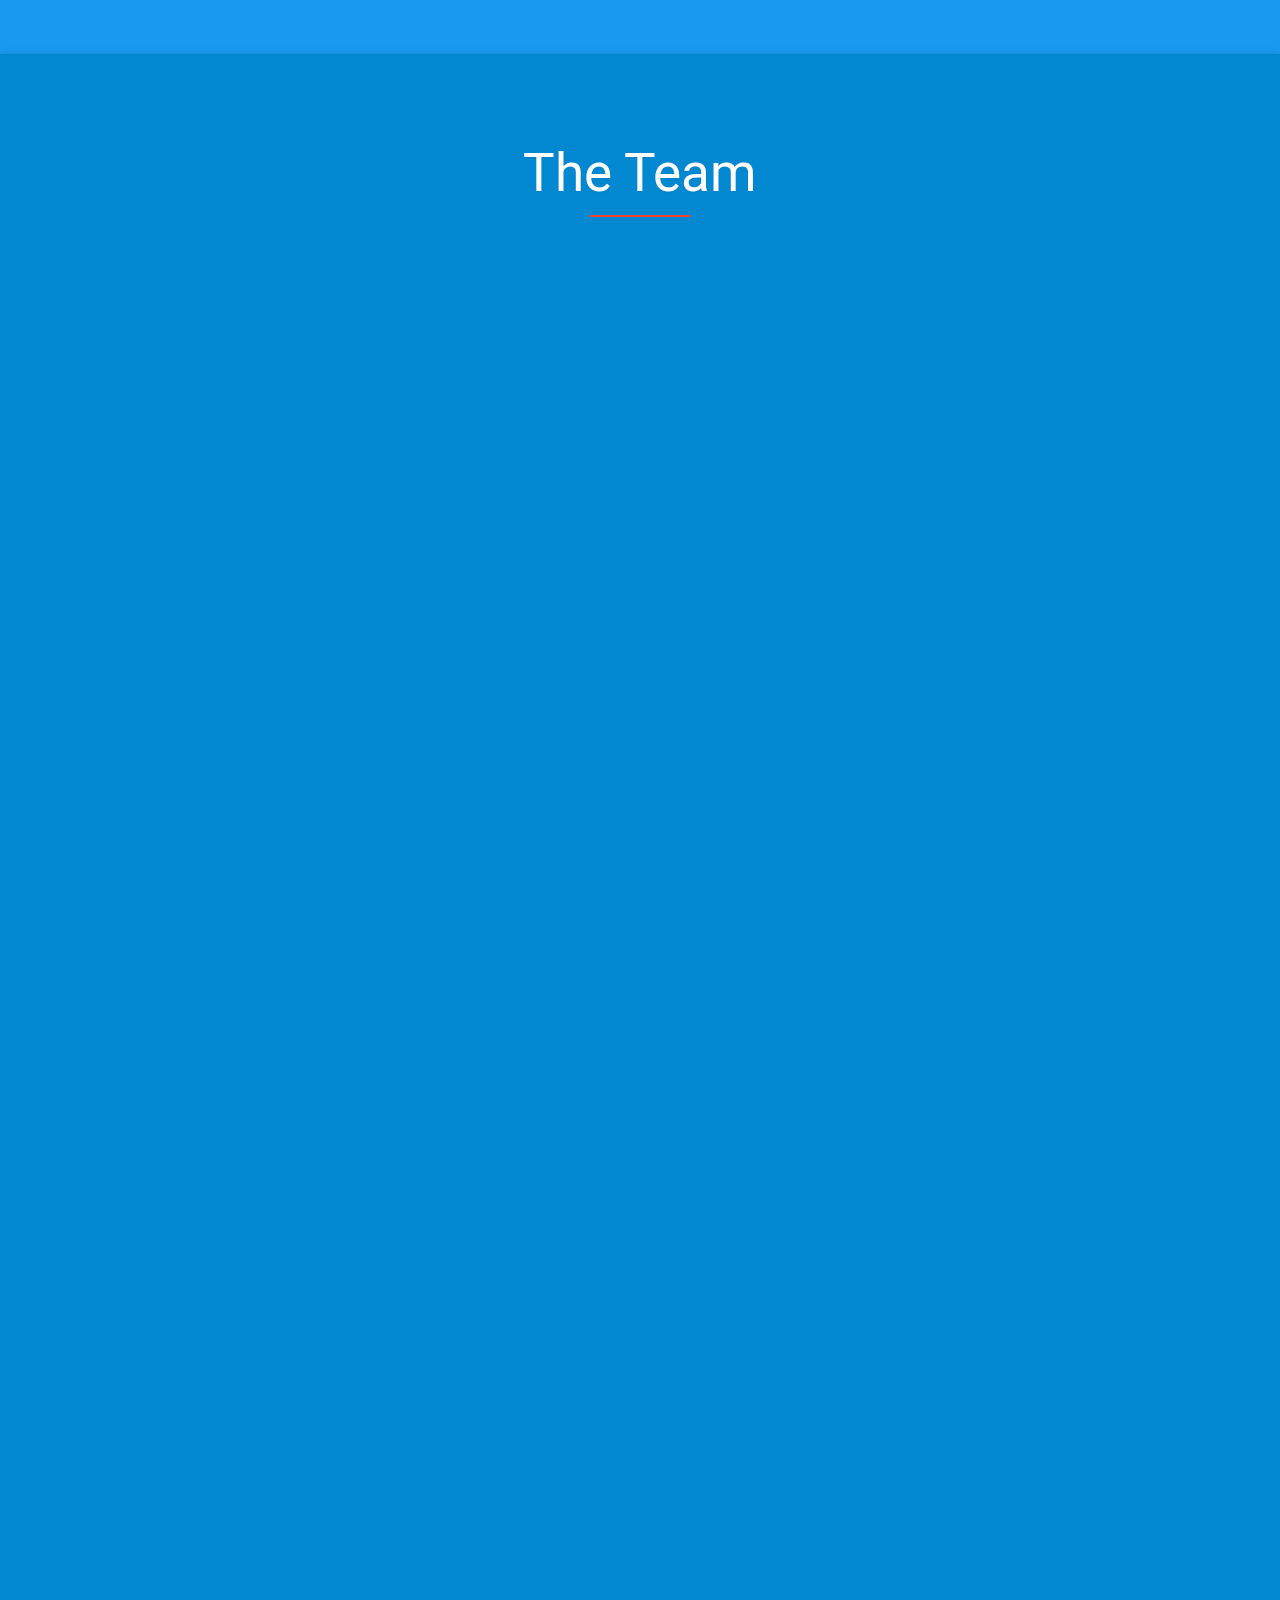
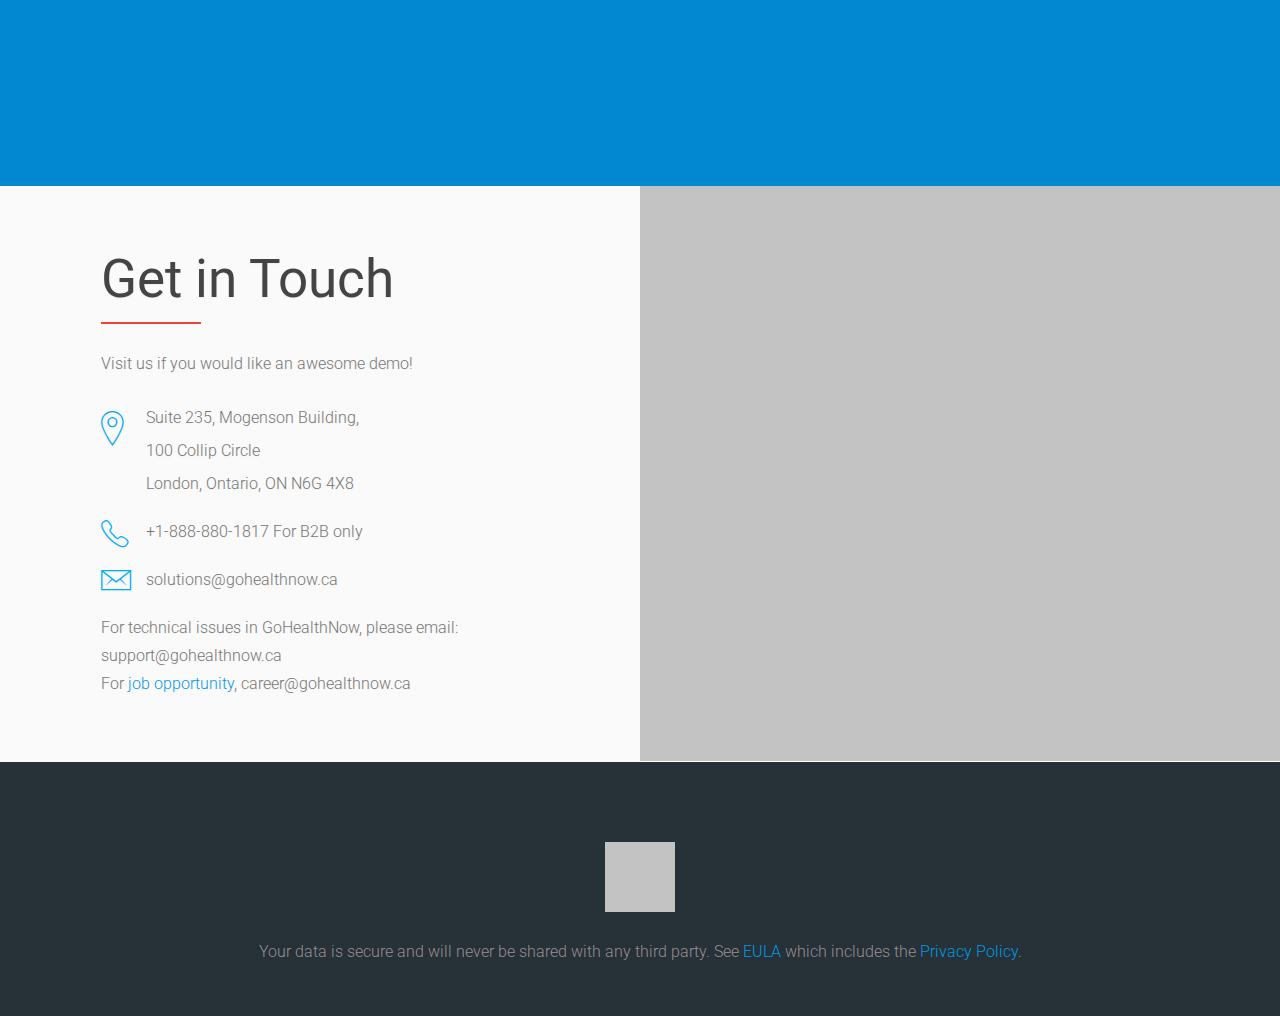
==== commit 590b434e: "add youtube channel" ====
--- a/index.html
+++ b/index.html
@@ -60,18 +60,18 @@
                     <div class="nav-wrapper nav navbar-top">
                         <!-- Replace 'src' attribute with the path to your Brand logo -->
                         <a href="#" class="brand-logo"><img class="lazy" data-original="img/icons/gglogo.png" alt=""></a>
-                        <!--
+                        
                         <div class="social-icons">
                             <ul>
                                 
-                                <li><a class="icon icon-google btn-floating waves-effect" href="https://www.youtube.com/channel/UCnL7tFkxfcnwh5UY7-__dVQ" target='_blank'><i class="ion-social-youtube"></i></a></li> 
-
-                                <li><a class="icon icon-facebook btn-floating waves-effect" href="https://www.facebook.com/glucoguide/?fref=ts" target='_blank' ><i class="ion-social-facebook"></i></a></li>
-
-                                <li><a class="icon icon-twitter btn-floating waves-effect" href="https://twitter.com/GlucoGuide" target='_blank'><i class="ion-social-twitter"></i></a></li>
+                                <li><a class="icon icon-google btn-floating waves-effect" href=" https://www.youtube.com/channel/UCrcNugLOnf0SeJ4wAI52kww" target='_blank'><i class="ion-social-youtube"></i></a></li> 
+
+                                <!-- <li><a class="icon icon-facebook btn-floating waves-effect" href="https://www.facebook.com/glucoguide/?fref=ts" target='_blank' ><i class="ion-social-facebook"></i></a></li>
+
+                                <li><a class="icon icon-twitter btn-floating waves-effect" href="https://twitter.com/GlucoGuide" target='_blank'><i class="ion-social-twitter"></i></a></li>  -->
                             </ul>
                         </div>
-                        -->
+                       
                         <a href="#" data-activates="mobile-demo" class="button-collapse"><i class="ion-android-menu"></i></a>
                         <!-- Main navigation -->
                         <ul class="right main-nav ">
@@ -211,7 +211,7 @@
                             <i class="ion-stats-bars trans-effect"></i>
                             <h3>For Wellness</h3>
                             <p>
-                                To reduce sick-day absences; promote team competition
+                                To reduce sick-day absences; promote team competition  &nbsp&nbsp
                             </p>
                         </div>
                     </div><!-- Col ends -->
--- a/css/style.css
+++ b/css/style.css
@@ -360,7 +360,6 @@
 }
 #navigation nav {
     height: 70px;
-    line-height: 70px;
     background-color: rgba(255,255,255,.95);
 }
 #navigation nav a {
@@ -372,7 +371,7 @@
 }
 #navigation nav .brand-logo {
     position: relative;
-    top: 10px;
+  
     display: inline-block;
     height: 50px;
 }
@@ -1912,7 +1911,6 @@
 .app-download-section {
     z-index:0;
     background-color: #0288d1;
-    opacity:0.3;   
 }
 
 .download-section {
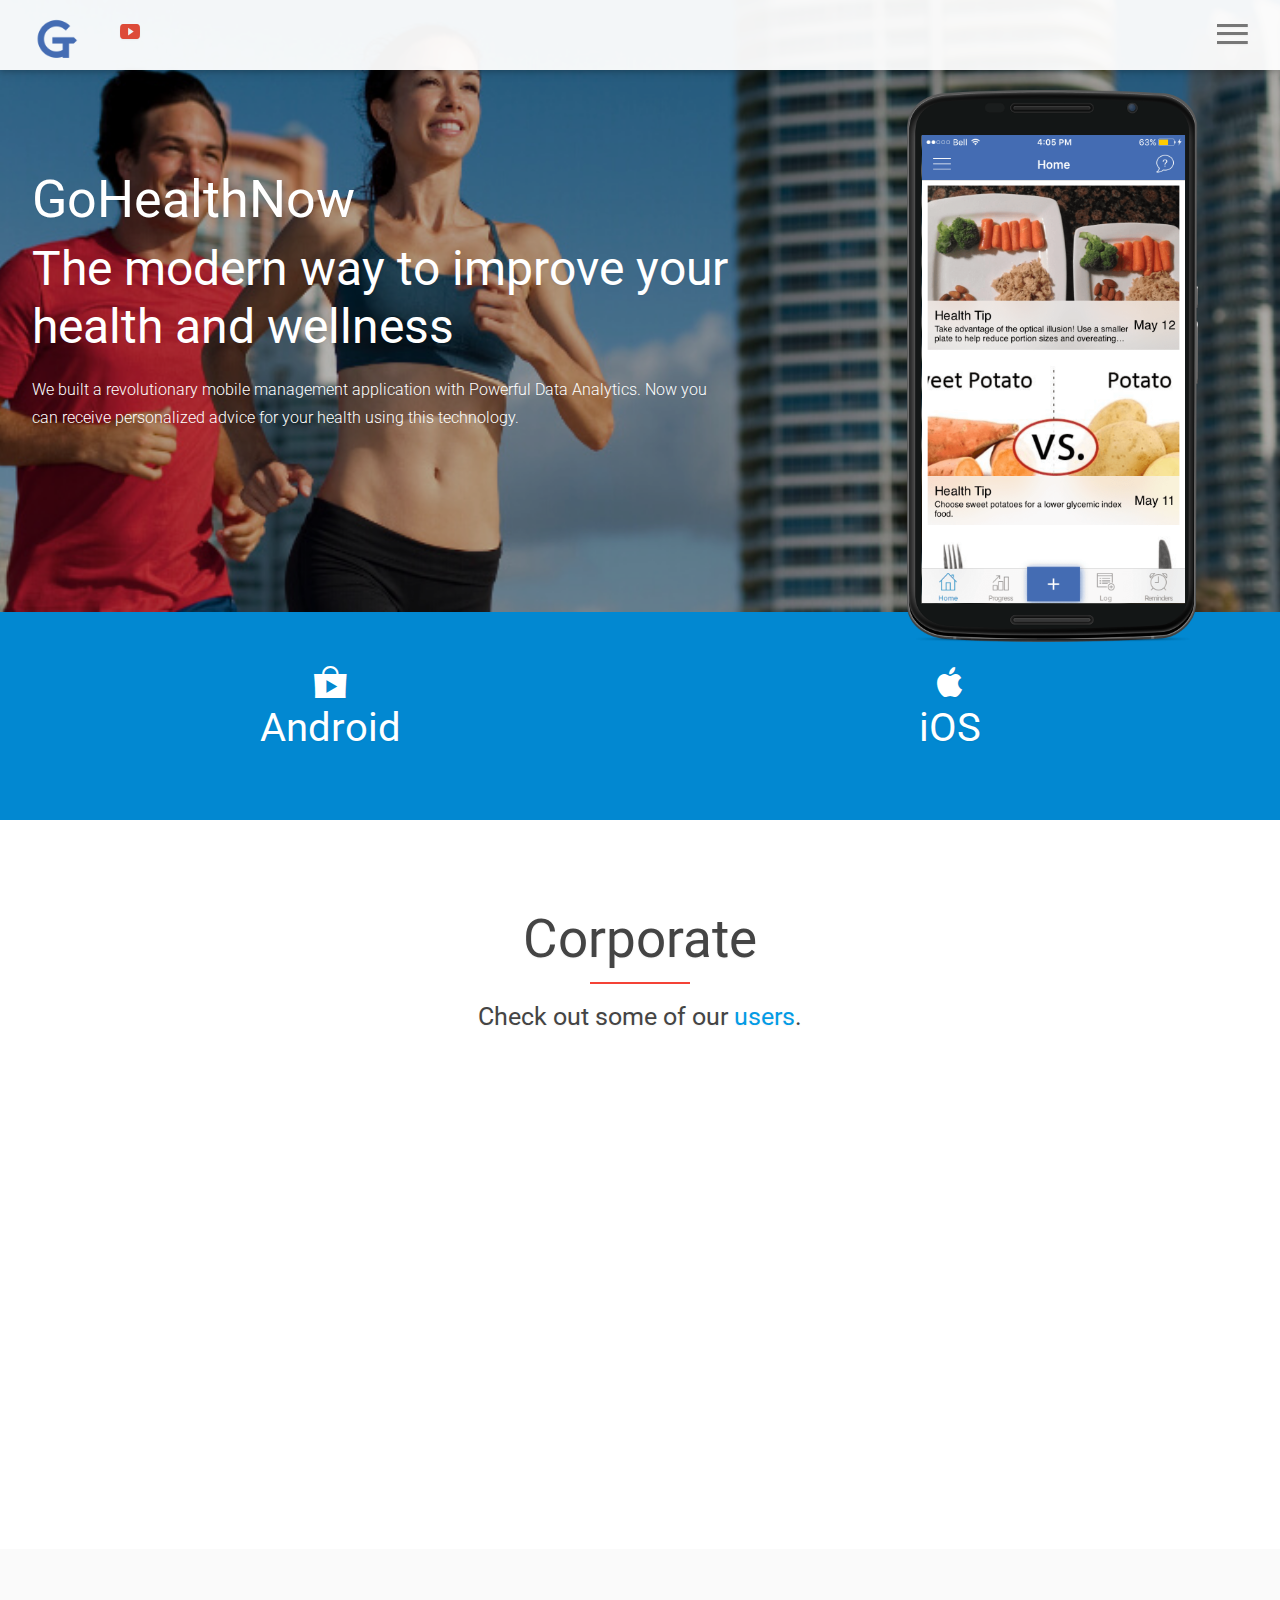
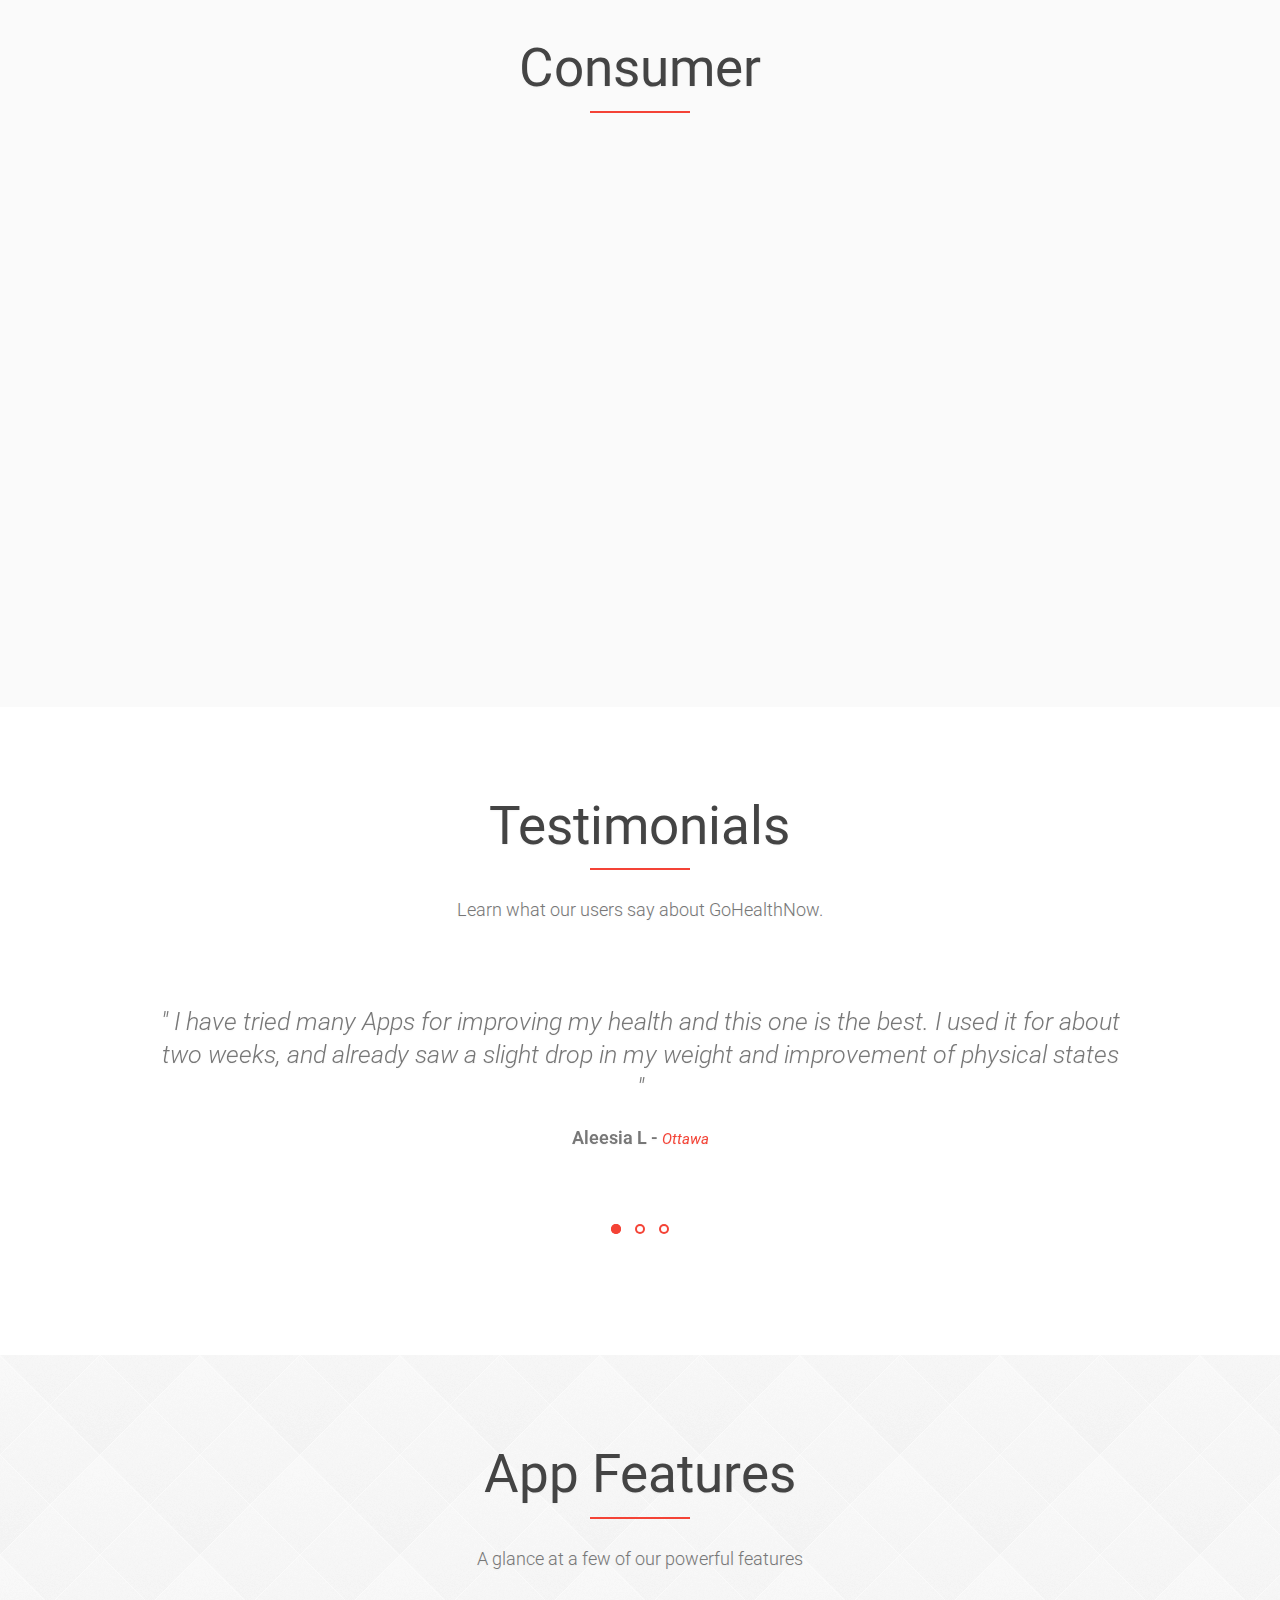
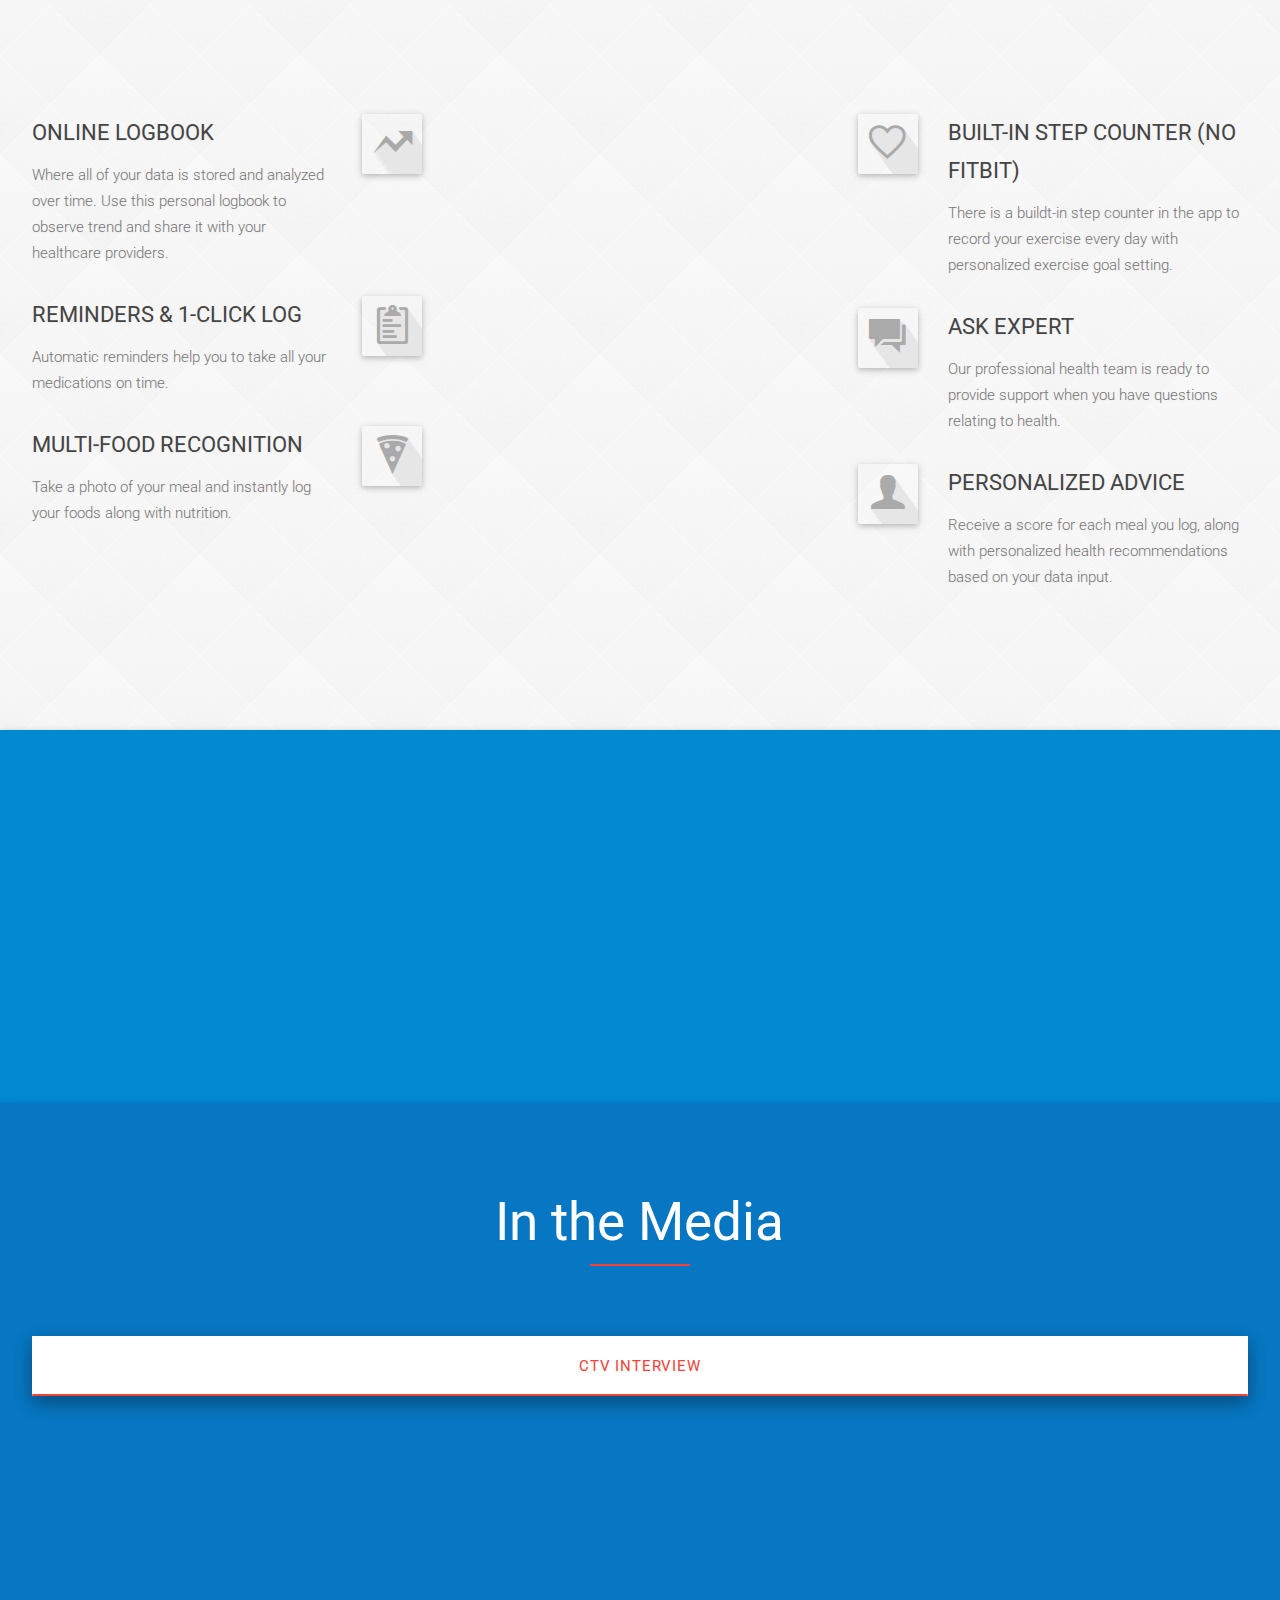
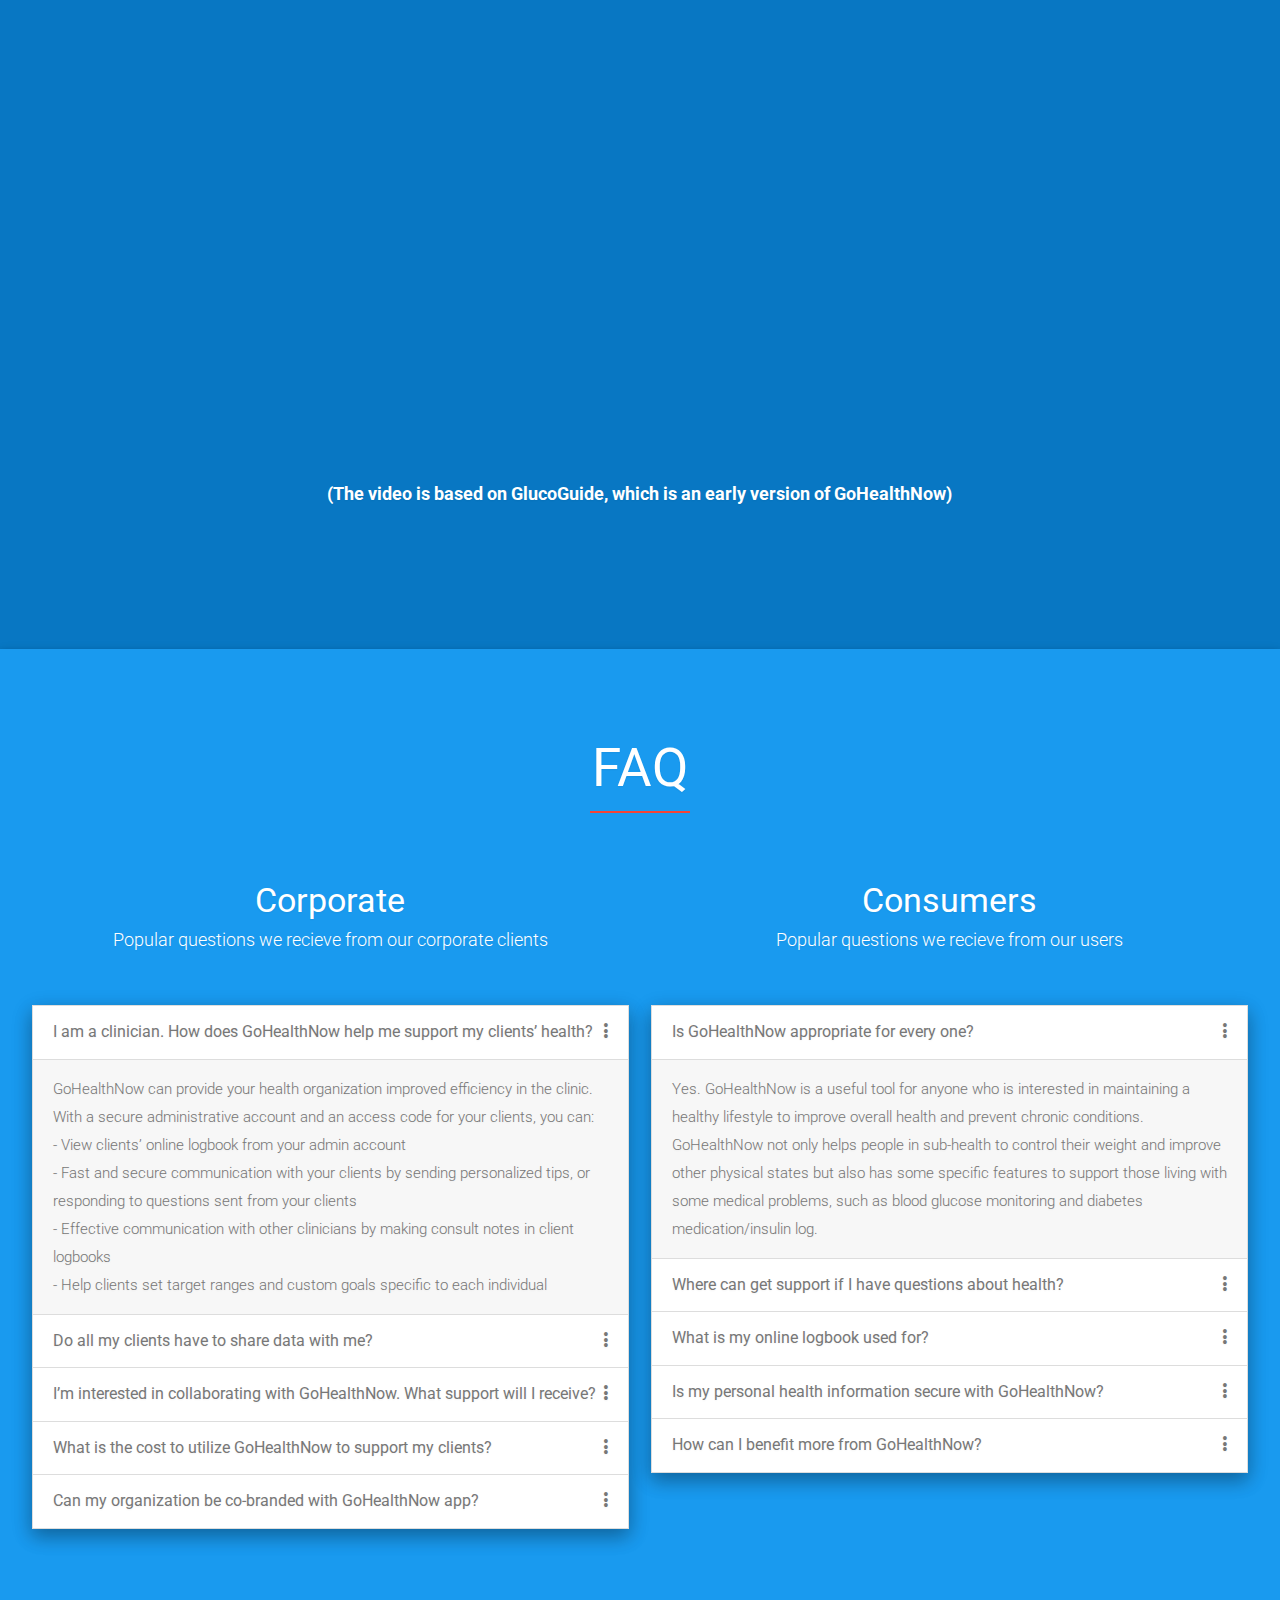
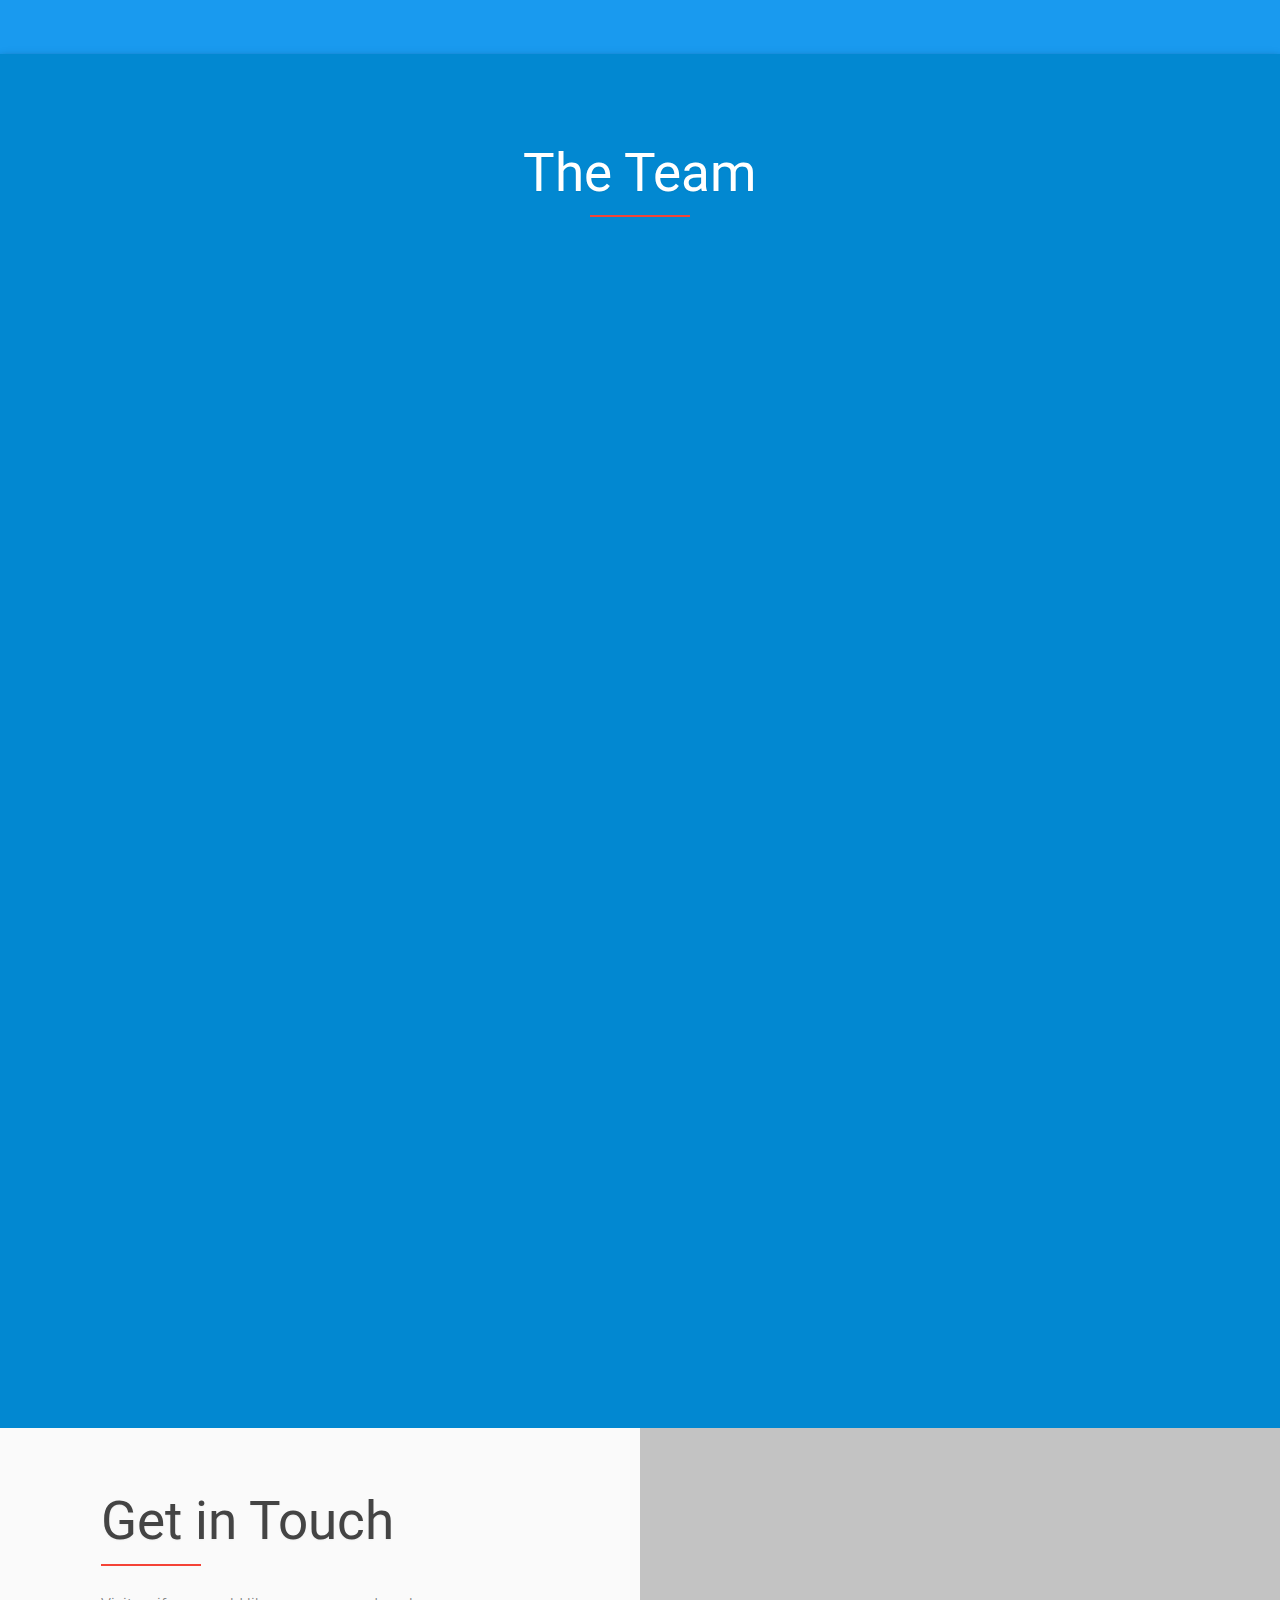
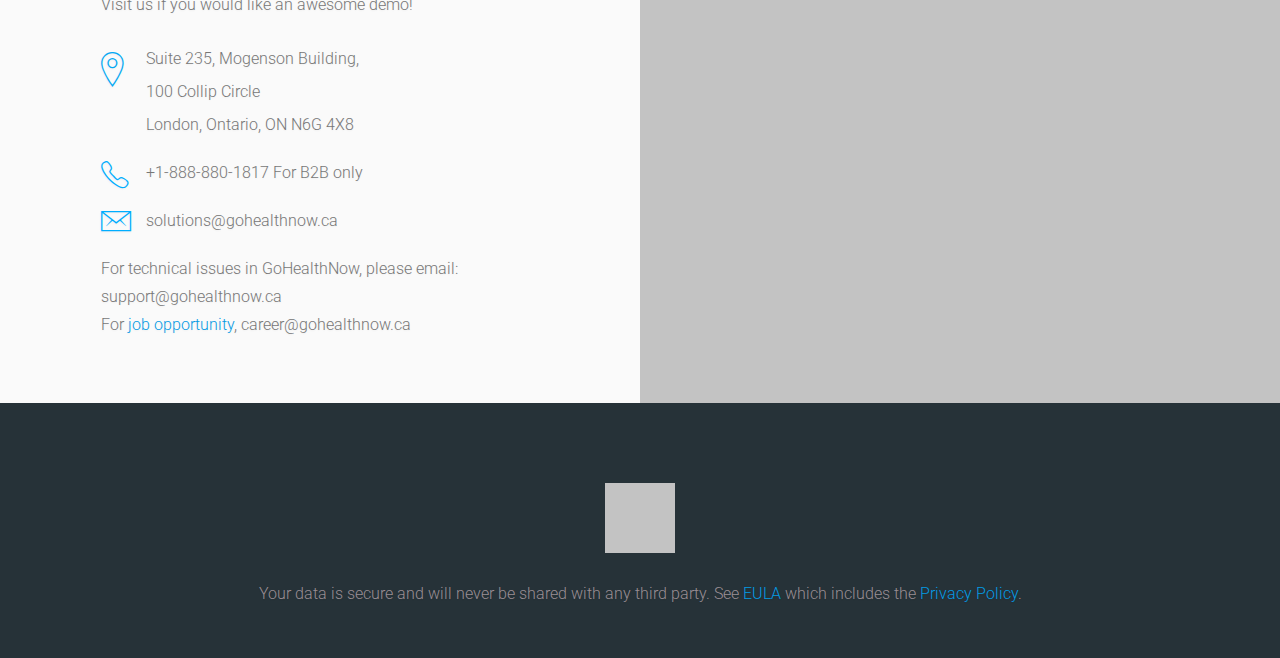
==== commit cc943daf: "team changes" ====
--- a/index.html
+++ b/index.html
@@ -626,6 +626,23 @@
                             </div>
                         </div><!-- Col ends -->   
                         
+                        <!--specialists-->
+                        <div class="col s12 m6 l3">
+                            <div class="card z-depth-2 wow fadeIn" data-wow-delay="0.4s">
+                                <div class="card-image waves-effect waves-block waves-light">
+                                
+                                    <img class="lazy" data-original="img/team/specialists.jpg" alt="" class="trans-effect circle responsive-img">
+                                </div>
+                                <div class="card-content" style="height:131px;">
+                                    <span class=" activator grey-text text-darken-4">Matt, Bonnie, Michelle, Jane, Heather, ...</span>
+                                    <p>Solution Specialists</p>
+                                    <ul class="list-inline list-follow">
+                                        <!-- <li class="waves-effect"><a href="https://www.linkedin.com/in/mattrsheehan" class="trans-effect"><i class="ion-social-linkedin"></i></a></li> -->
+                                    
+                                    </ul>
+                                </div>
+                            </div>
+                        </div>  
                         <!--Start Advisors --> 
 
                         <div class="col s12 m6 l3">
@@ -645,10 +662,10 @@
                         </div>  
 
 
-                        <div class="col s12 m6 l3">
+                    <!--     <div class="col s12 m6 l3">
                             <div class="card z-depth-2 wow fadeIn" data-wow-delay="0.1s">
                                 <div class="card-image waves-effect waves-block waves-light">
-                                    <!-- Replace 'src' attribute with the path to the team member image  -->
+                                    
                                     <img class="lazy" data-original="img/team/martin.jpg" alt="" class="trans-effect circle responsive-img">
                                 </div>
                                 <div class="card-content">
@@ -659,7 +676,7 @@
                                     </ul>
                                 </div>
                             </div>
-                        </div> 
+                        </div>  -->
 
 
                         <div class="col s12 m6 l3">
@@ -741,10 +758,10 @@
                     -->
 
 
-                        <div class="col s12 m6 l3">
+                        <!-- <div class="col s12 m6 l3">
                             <div class="card z-depth-2 wow fadeIn" data-wow-delay="0.3s">
                                 <div class="card-image waves-effect waves-block waves-light">
-                                    <!-- Replace 'src' attribute with the path to the team member image  -->
+                                    
                                     <img class="lazy" data-original="img/team/john.jpg" alt="" class="trans-effect circle responsive-img">
                                 </div>
                                 <div class="card-content">
@@ -755,13 +772,13 @@
                                     </ul>
                                 </div>
                             </div>
-                        </div><!-- Col ends --> 
-
-
-                        <div class="col s12 m6 l3">
+                        </div> --><!-- Col ends --> 
+
+
+                        <!-- <div class="col s12 m6 l3">
                             <div class="card z-depth-2 wow fadeIn" data-wow-delay="0.4s">
                                 <div class="card-image waves-effect waves-block waves-light">
-                                    <!-- Replace 'src' attribute with the path to the team member image  -->
+                                
                                     <img class="lazy" data-original="img/team/Matt.jpg" alt="" class="trans-effect circle responsive-img">
                                 </div>
                                 <div class="card-content">
@@ -772,7 +789,7 @@
                                     </ul>
                                 </div>
                             </div>
-                        </div><!-- Col ends -->
+                        </div> --> 
 
                         <div class="col s12 m6 l3">
                             <div class="card z-depth-2 wow fadeIn" data-wow-delay="0.4s">
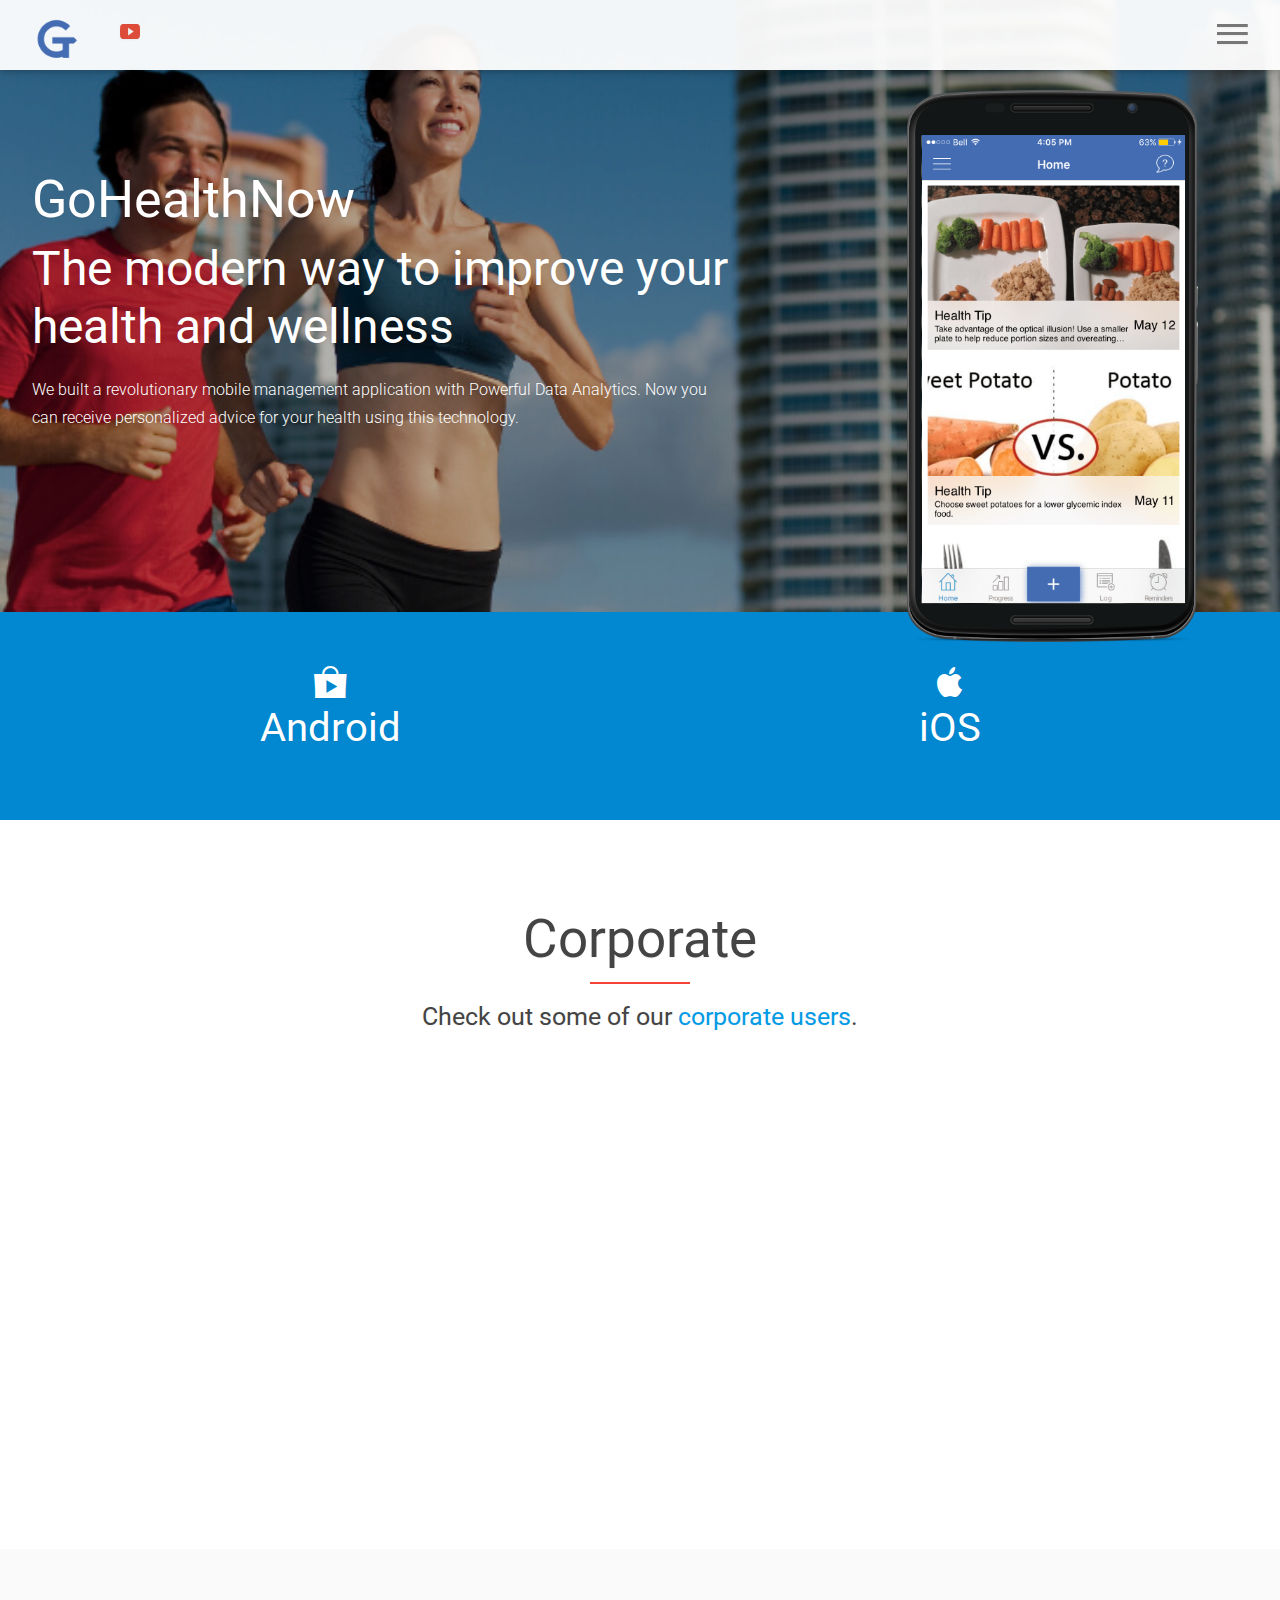
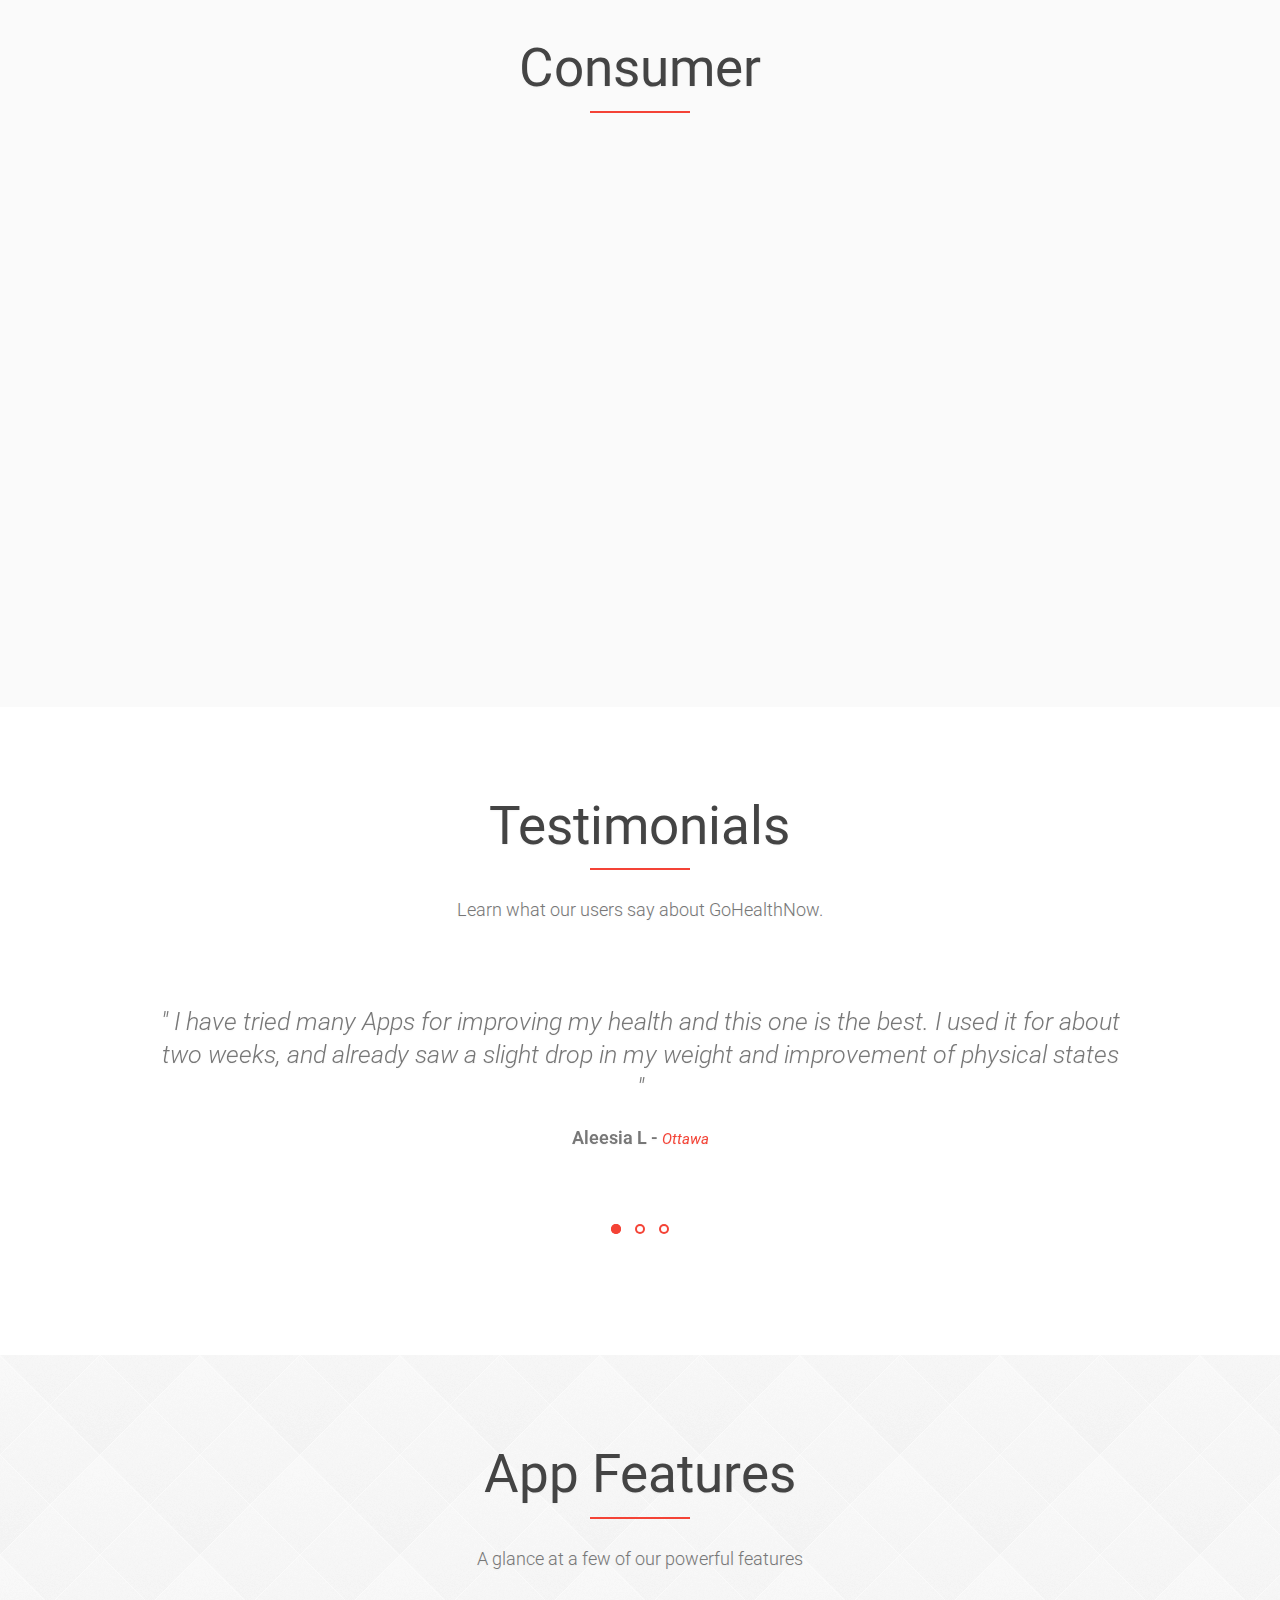
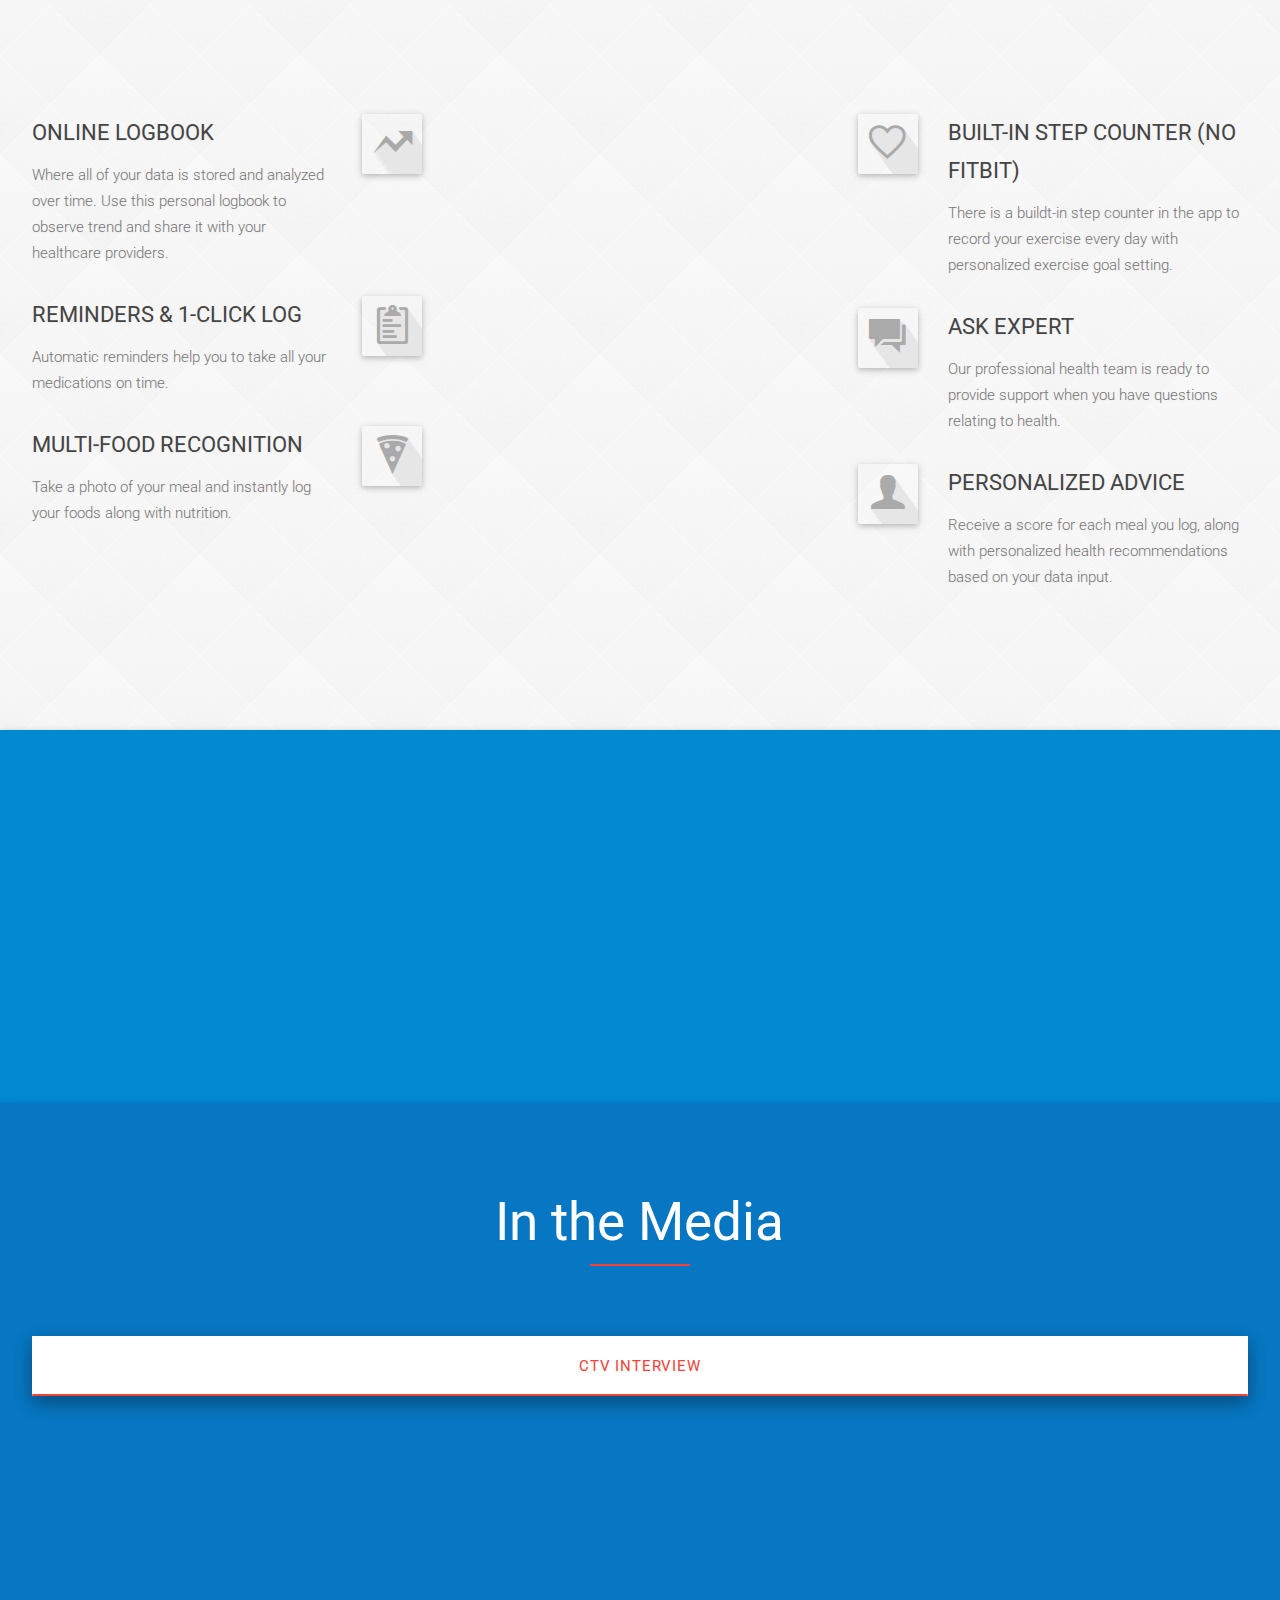
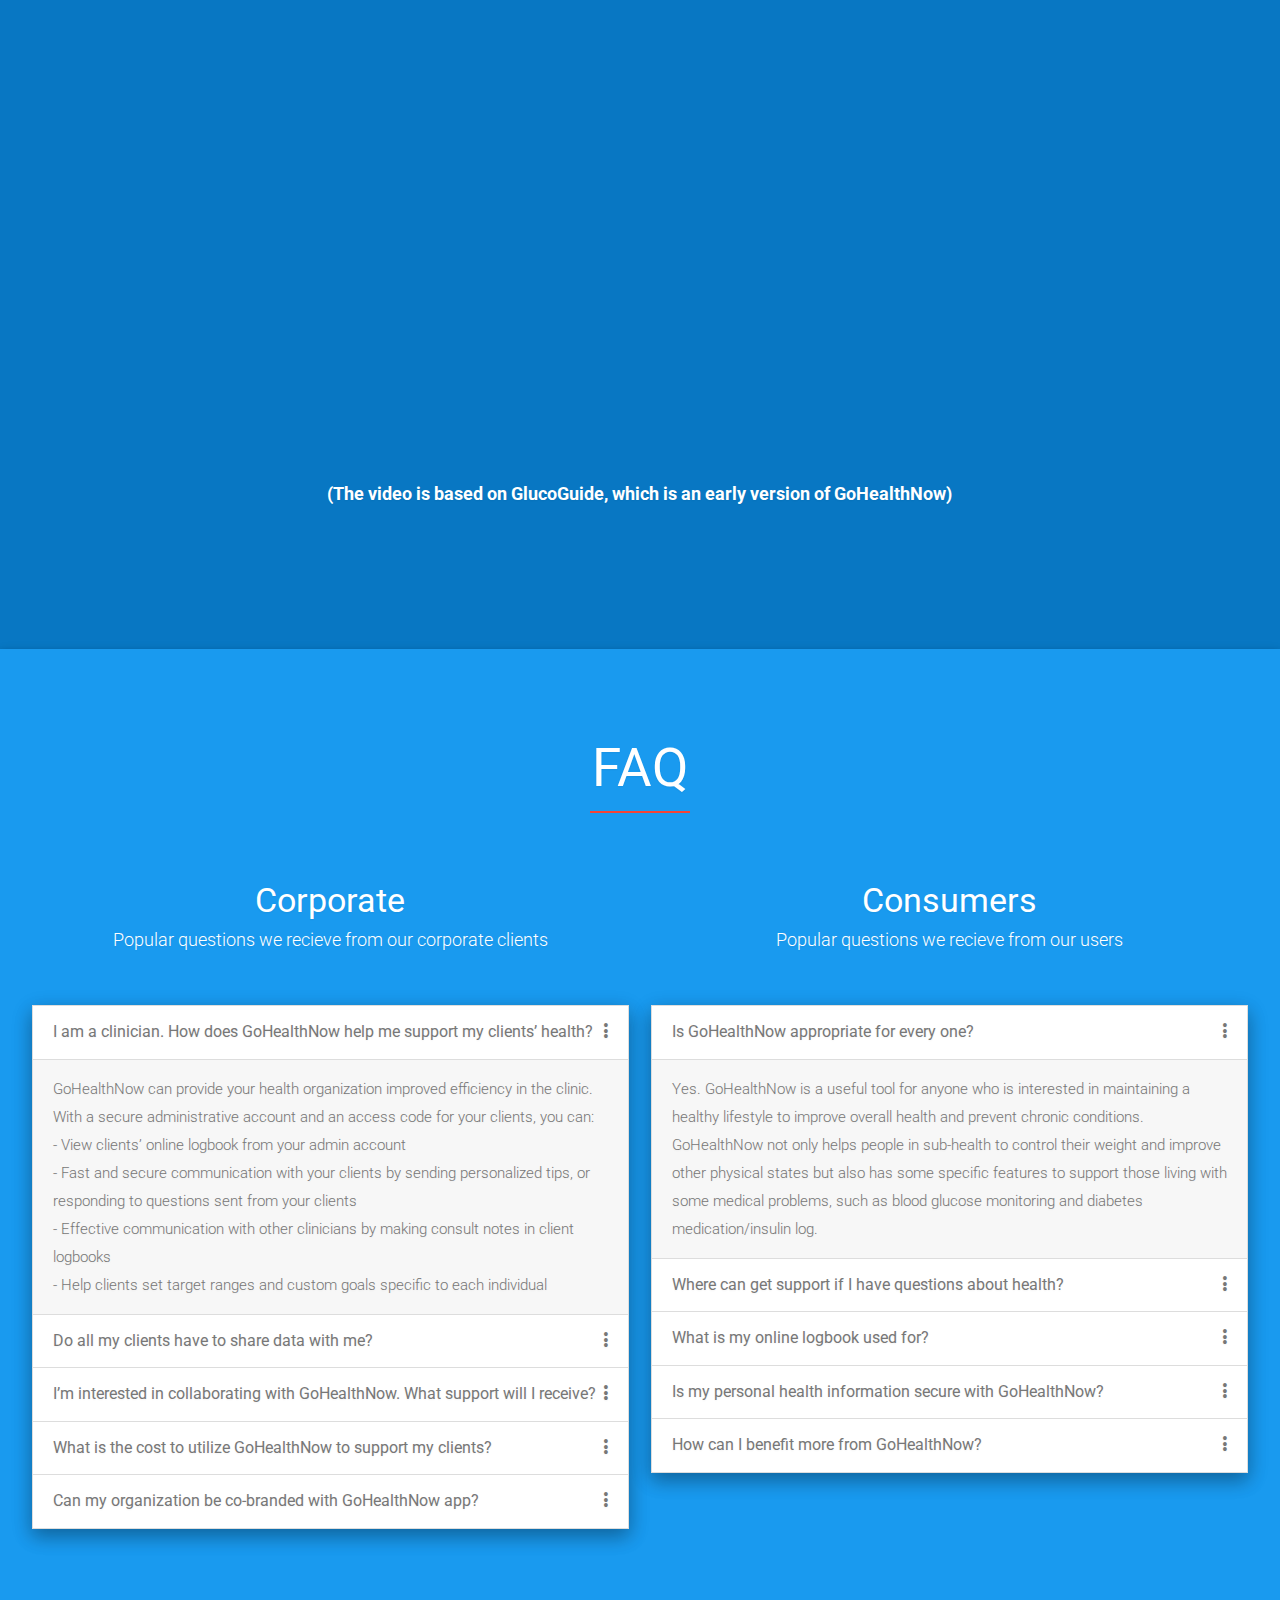
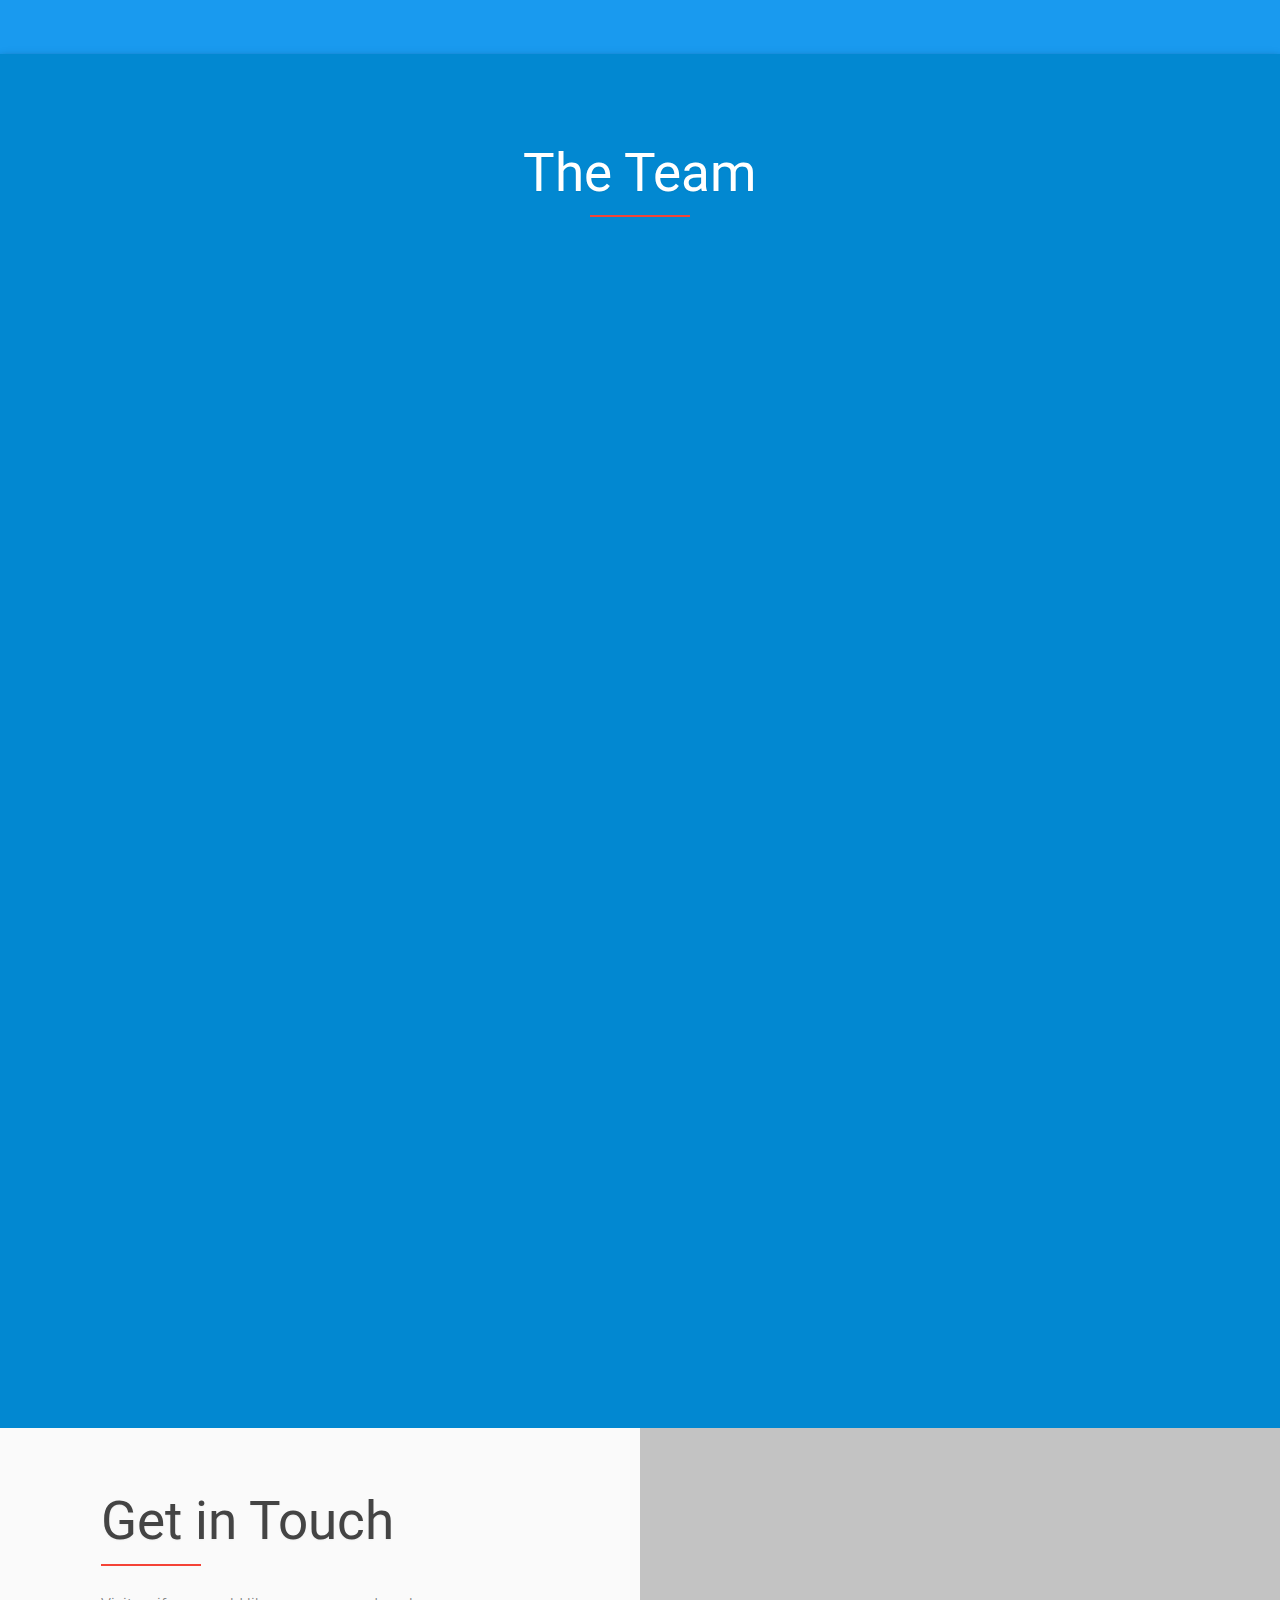
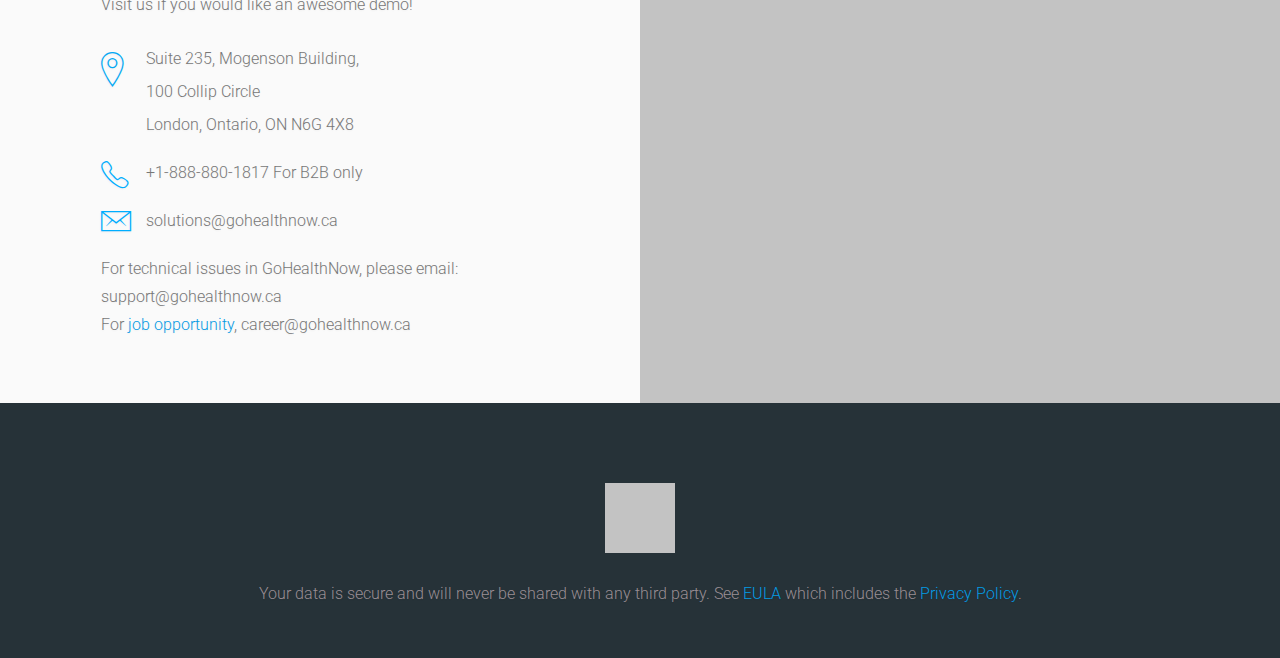
==== commit 036c88cc: "Corporate Users" ====
--- a/index.html
+++ b/index.html
@@ -181,7 +181,7 @@
                         <div class="center-heading">
                             <h2>Corporate</h2>
                             <span class="center-line red"></span>
-                             <h5>Check out some of our <a href="users.html">users</a>.</h5>
+                             <h5>Check out some of our <a href="users.html">corporate users</a>.</h5>
 
                             <!-- <p>Lorem ipsum dolor sit amet consectetur adipisicing elit<br> sed do eiusmod tempor incididunt</p> -->
                         </div>
@@ -634,8 +634,8 @@
                                     <img class="lazy" data-original="img/team/specialists.jpg" alt="" class="trans-effect circle responsive-img">
                                 </div>
                                 <div class="card-content" style="height:131px;">
-                                    <span class=" activator grey-text text-darken-4">Matt, Bonnie, Michelle, Jane, Heather, ...</span>
-                                    <p>Solution Specialists</p>
+                                    <span class="activator grey-text text-darken-4">David, Jon, Bonnie, Michelle, ...</span>
+                                    <p>Sales & Solutions</p>
                                     <ul class="list-inline list-follow">
                                         <!-- <li class="waves-effect"><a href="https://www.linkedin.com/in/mattrsheehan" class="trans-effect"><i class="ion-social-linkedin"></i></a></li> -->
                                     
